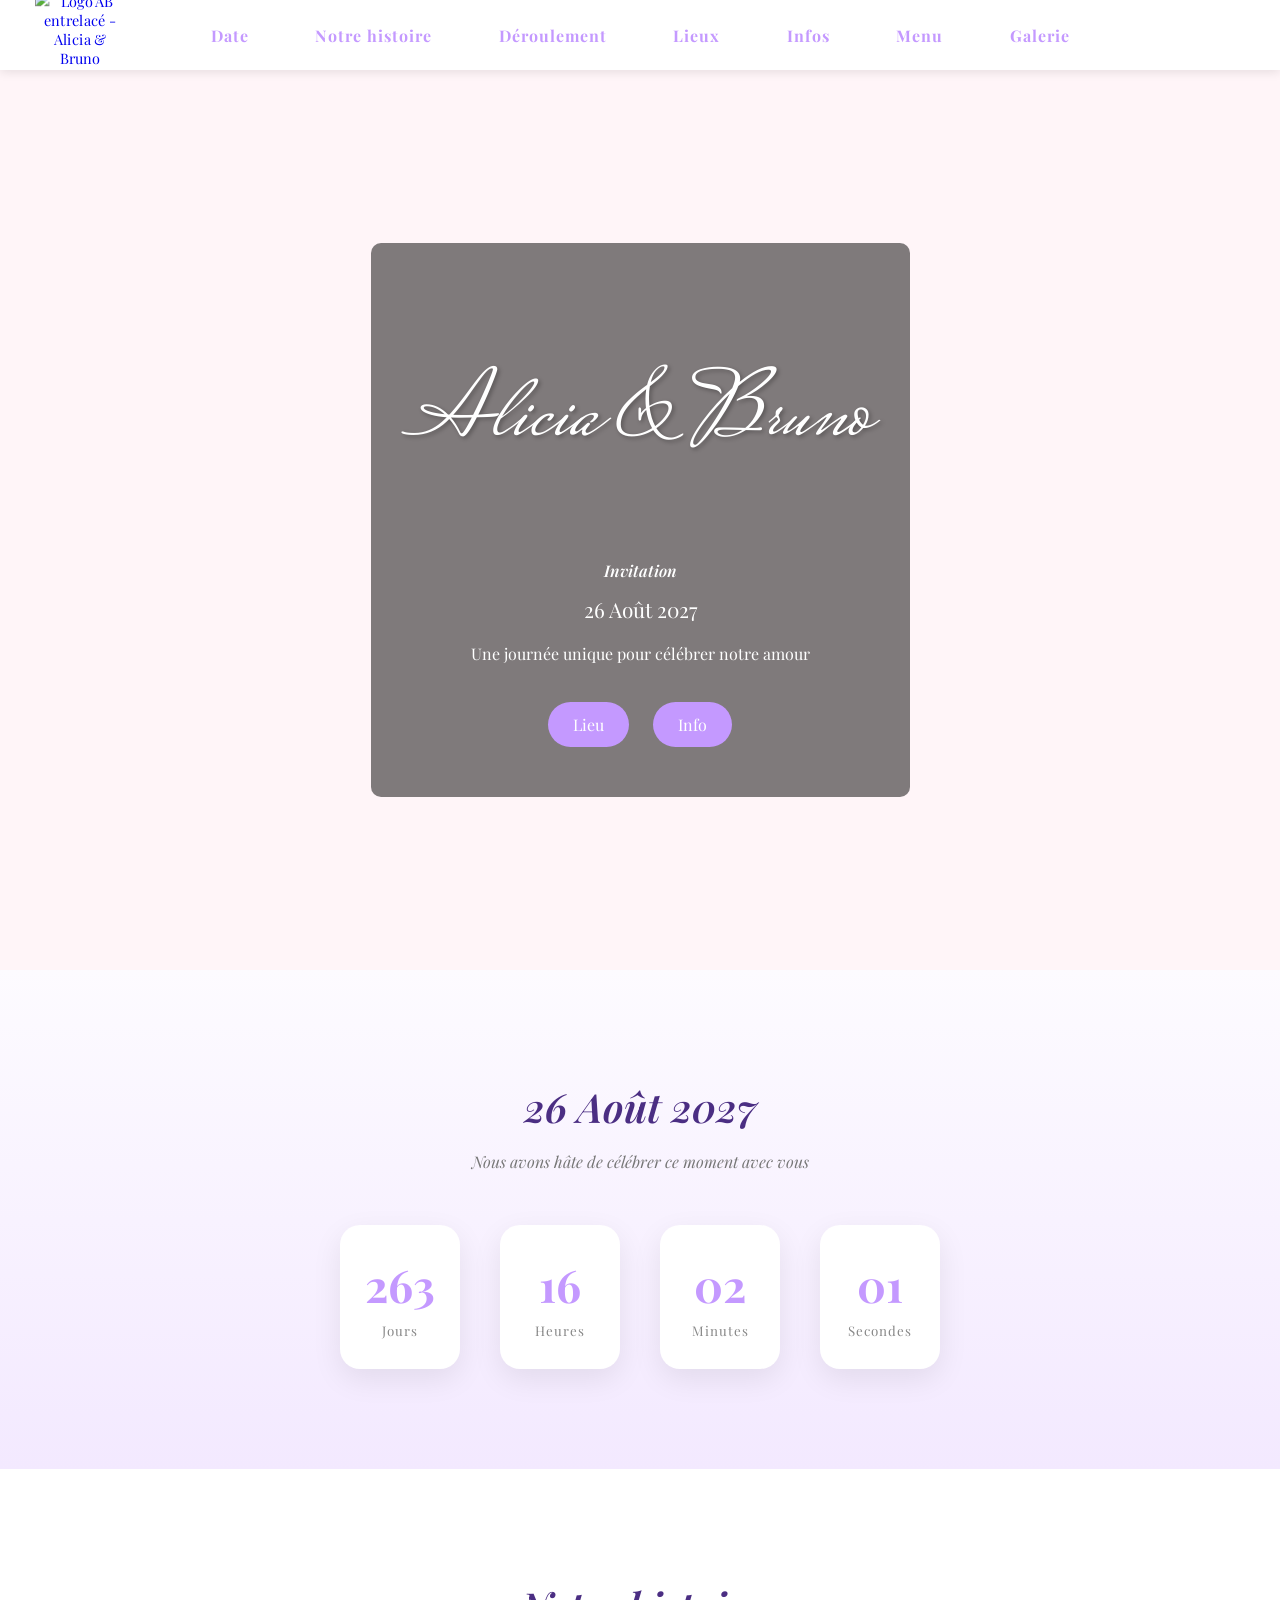
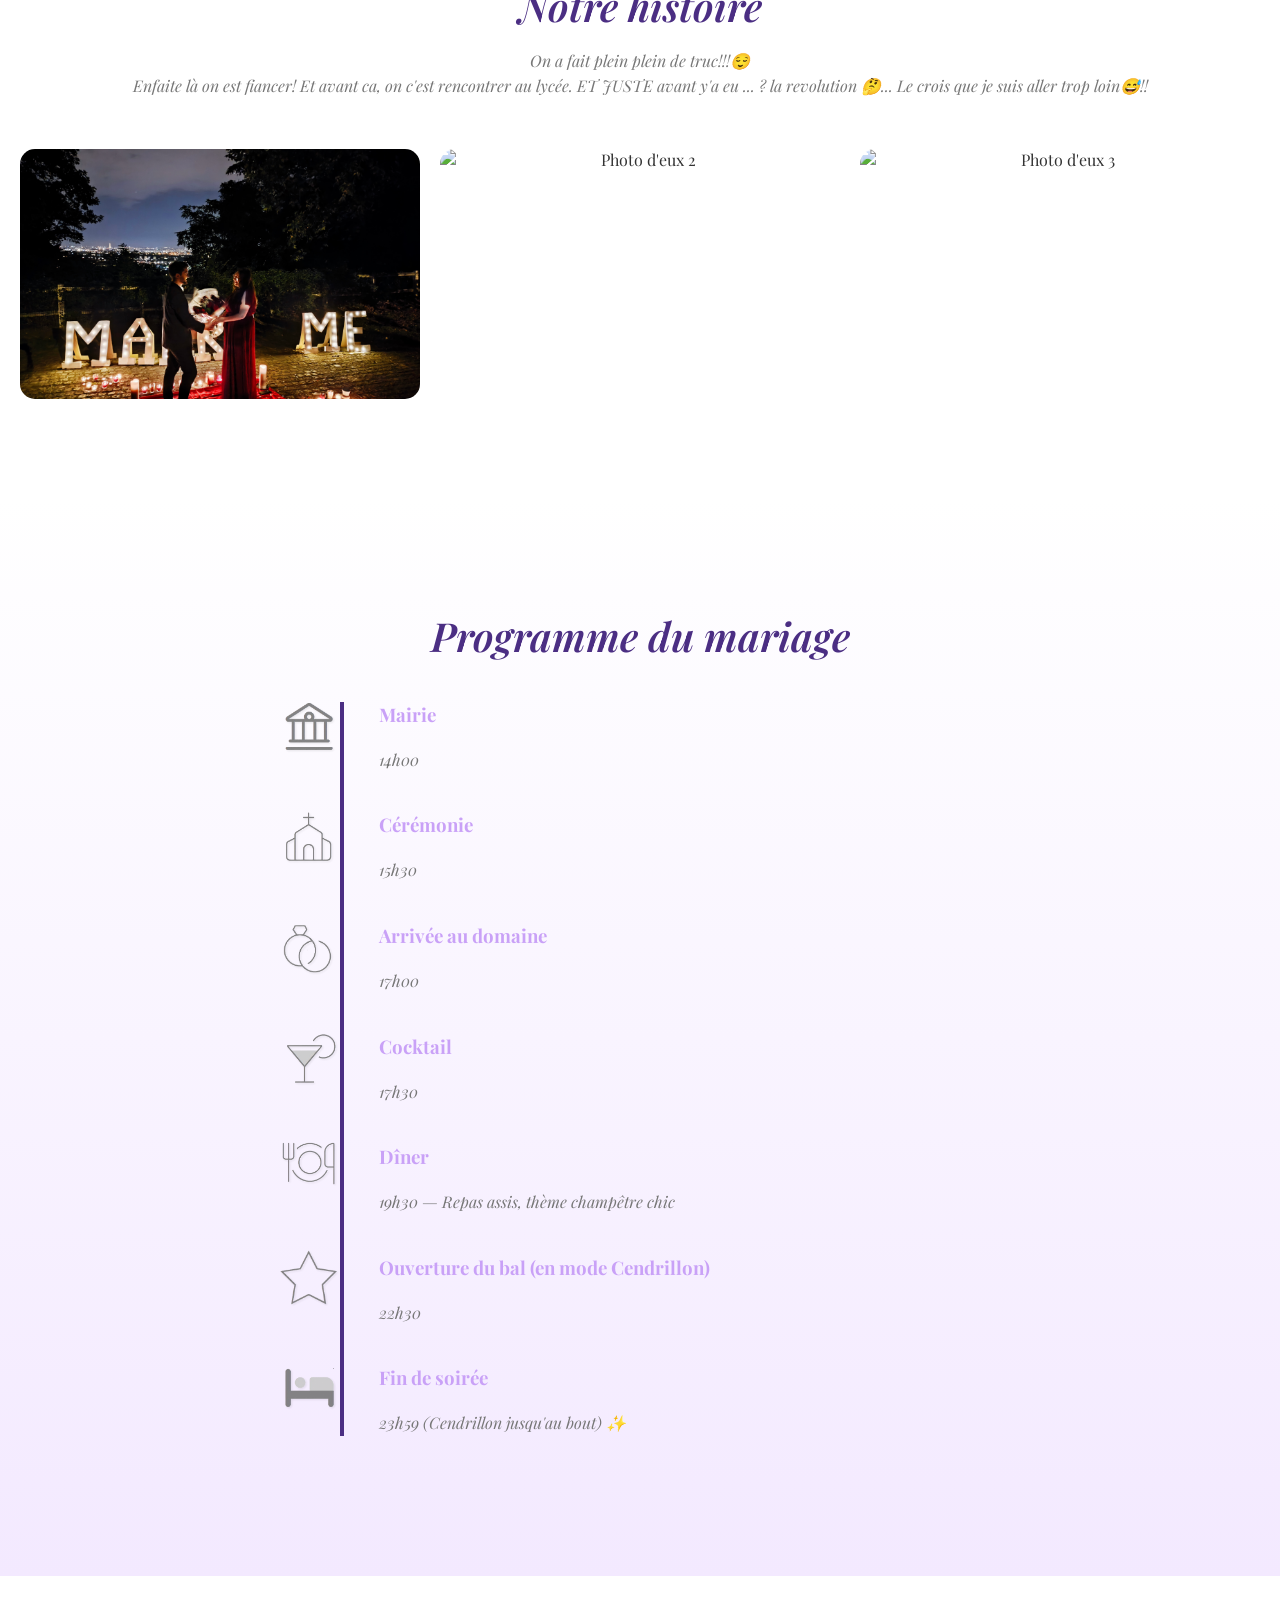
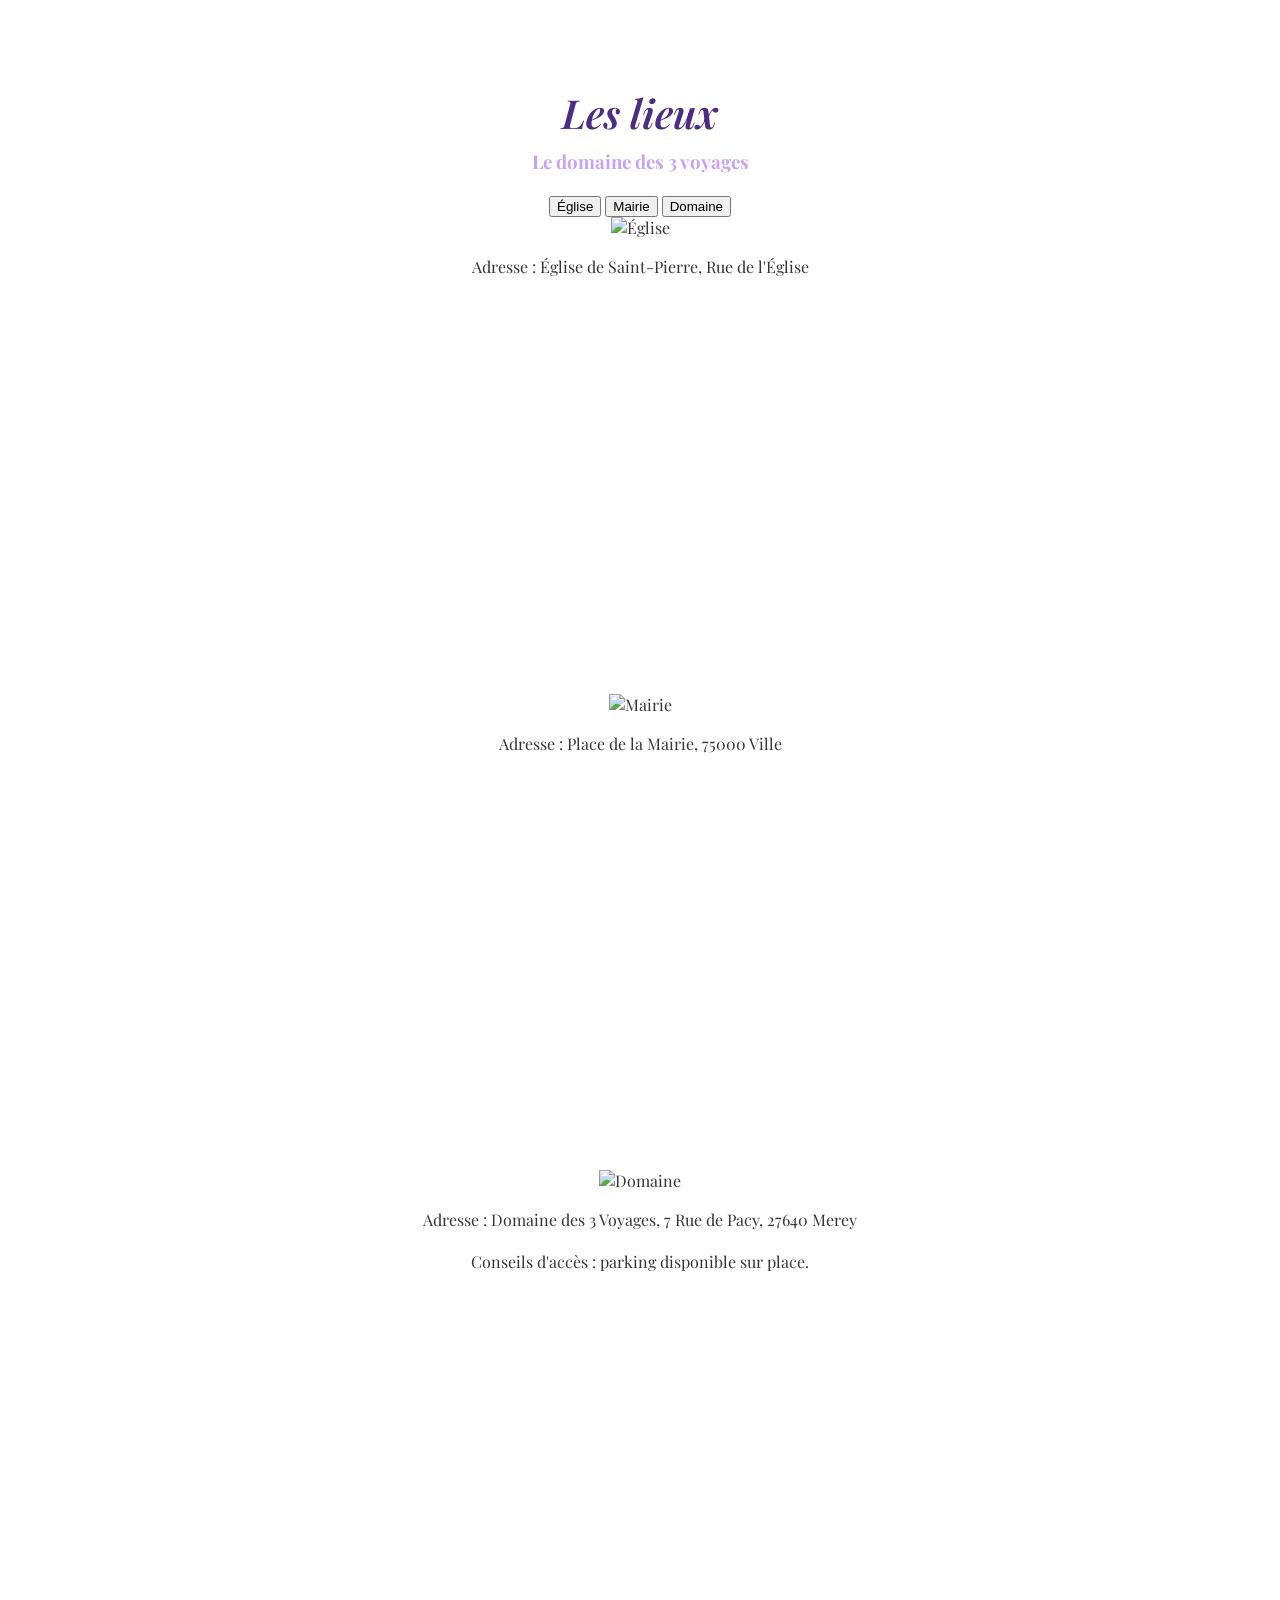
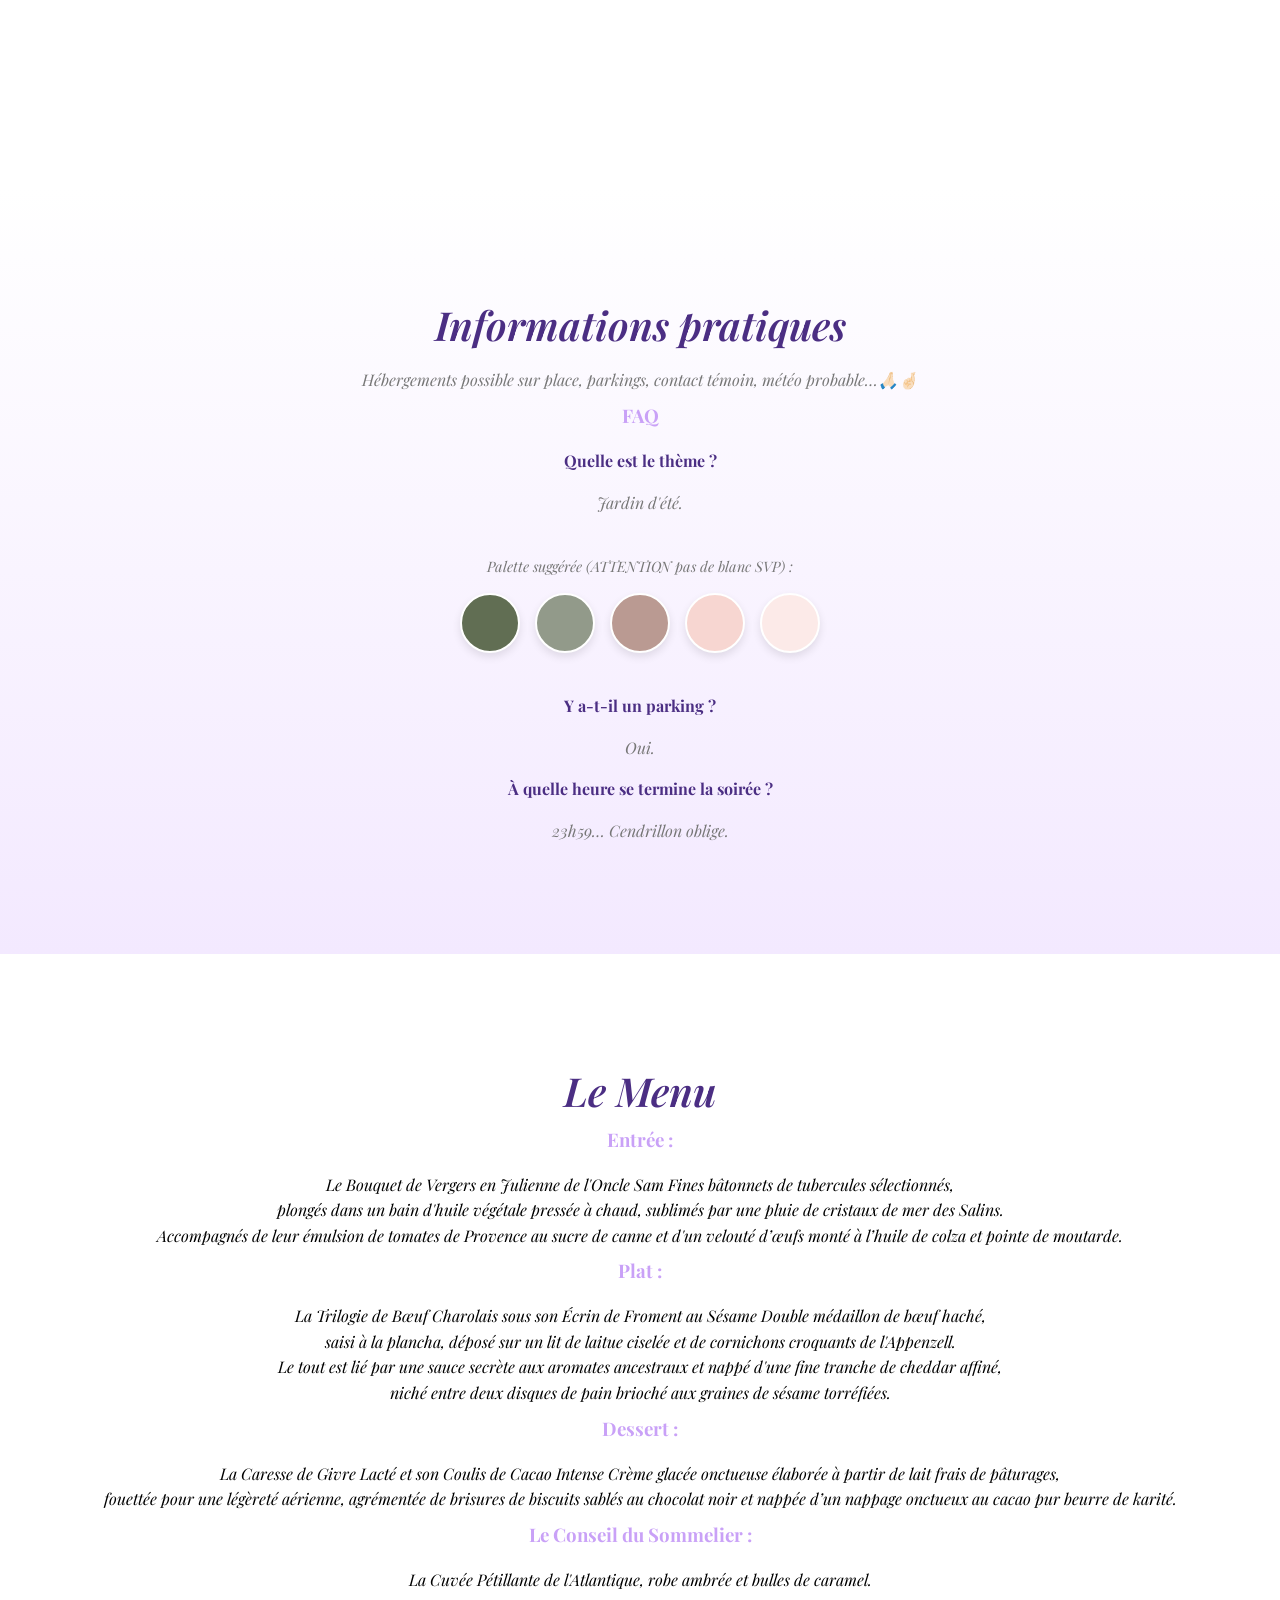
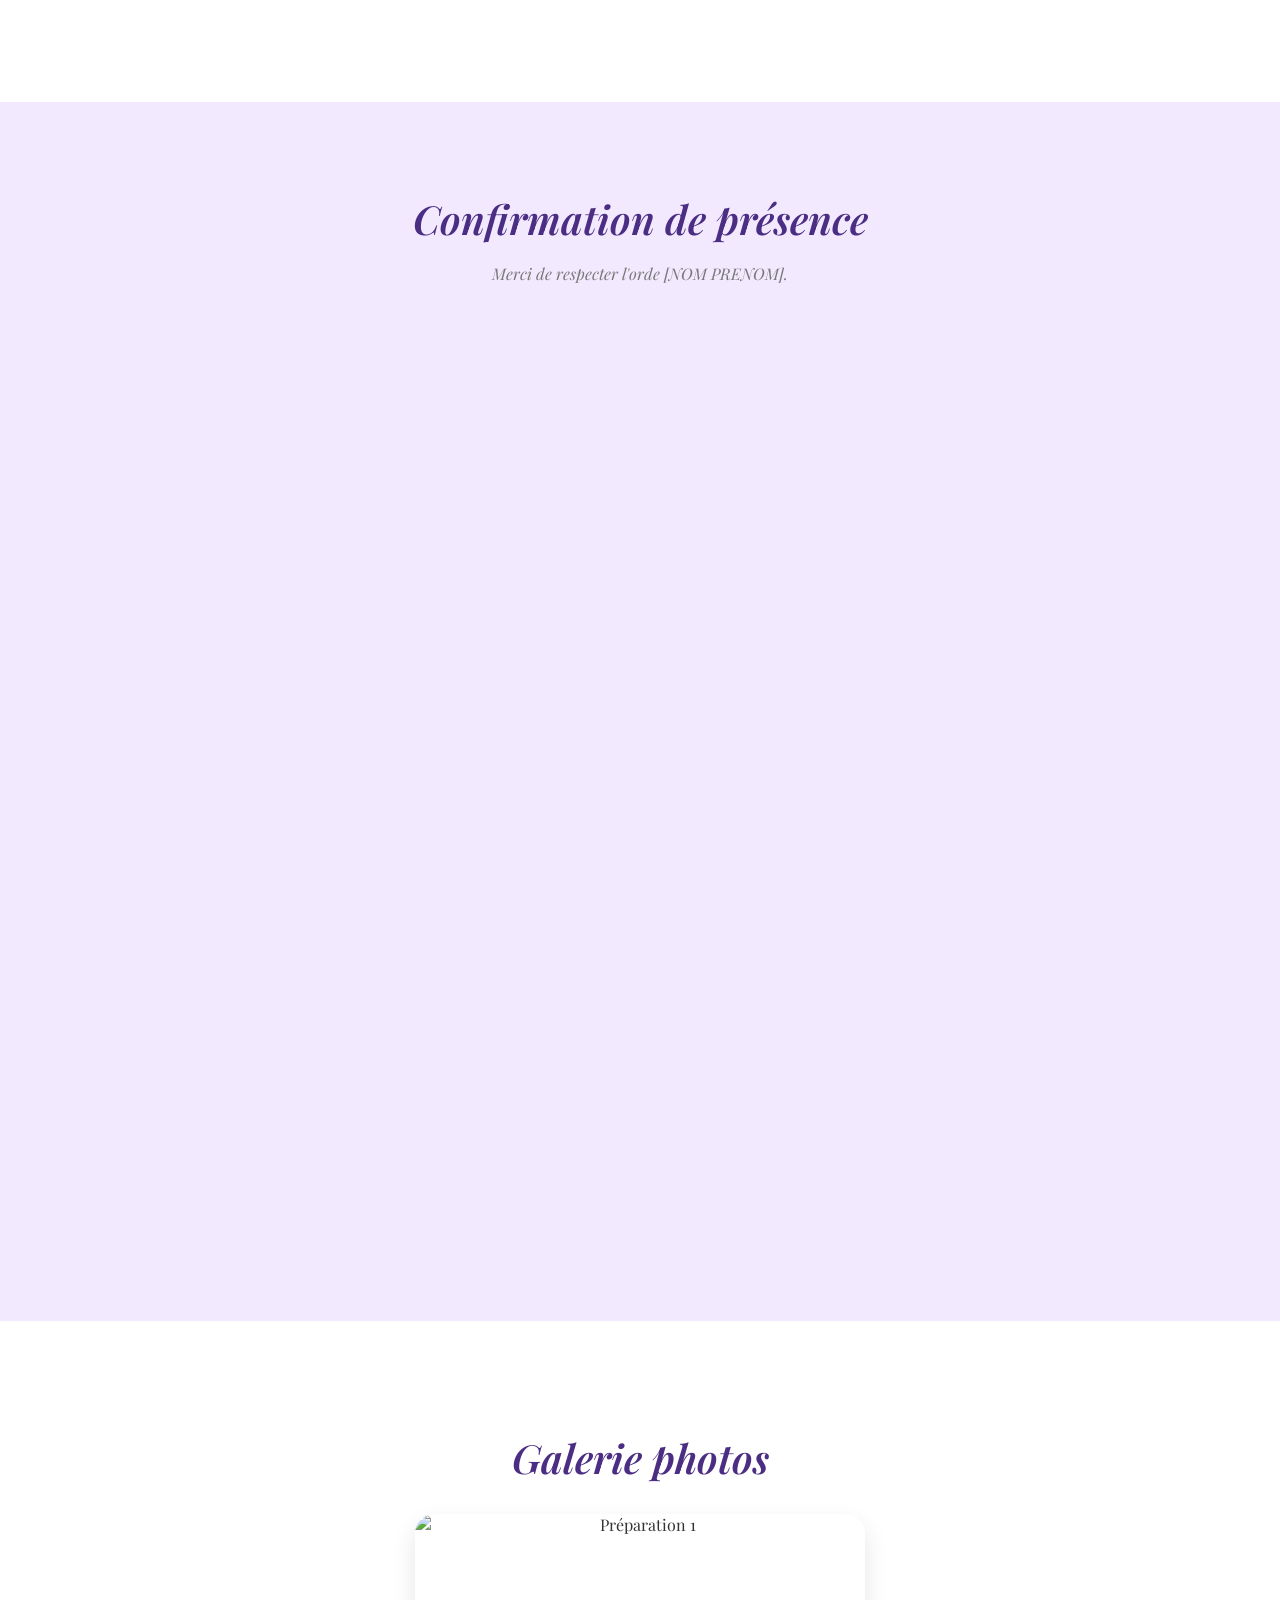
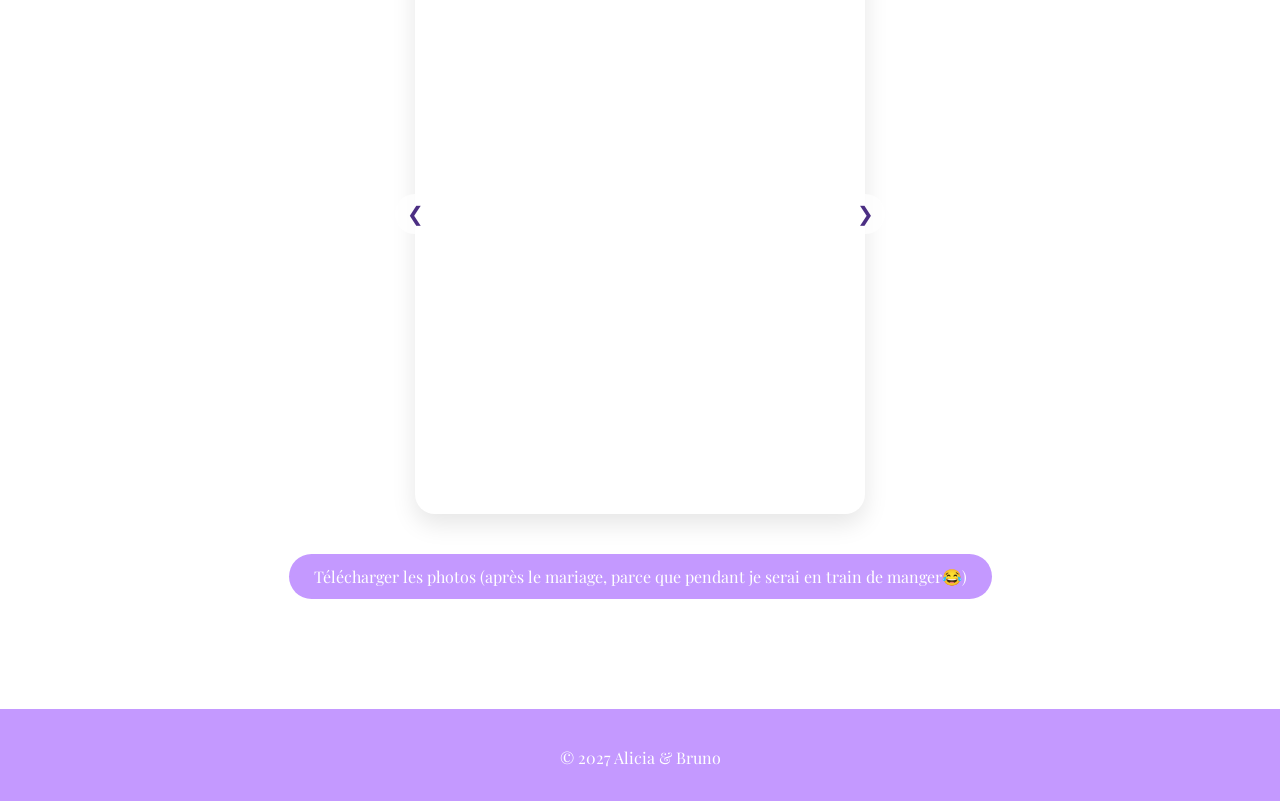
==== index.html @ ada7039b "Update index.html" ====
<!DOCTYPE html>
<html lang="fr">
<head>
    <meta charset="UTF-8">
    <meta name="viewport" content="width=device-width, initial-scale=1.0">
    <title>Mariage - Alicia & Bruno</title>
    <link href="https://fonts.googleapis.com/css2?family=Great+Vibes&family=Playfair+Display:ital,wght@0,400..900;1,400..900&display=swap" rel="stylesheet">
    <link rel="stylesheet" href="style.css">
    <link rel="preconnect" href="https://fonts.googleapis.com">
    <link rel="preconnect" href="https://fonts.gstatic.com" crossorigin>
    <link href="https://fonts.googleapis.com/css2?family=Mrs+Saint+Delafield&display=swap" rel="stylesheet">
    <link rel="stylesheet" href="https://cdnjs.cloudflare.com/ajax/libs/font-awesome/6.5.1/css/all.min.css">
</head>
<body>
<!-- ===== BANDEAU NAVIGATION ===== --> 
<nav class="navbar">
    <a href="#accueil" class="navbar-logo">
        <img src="image/logo.png" alt="Logo AB entrelacé - Alicia & Bruno">
    </a>
    <div class="hamburger" id="hamburger">
        ☰
    </div>

    <ul class="nav-links" id="nav-links">
        <li><a href="#Date">Date</a></li>
        <li><a href="#histoire">Notre histoire</a></li>
        <li><a href="#programme">Déroulement</a></li>
        <li><a href="#lieux">Lieux</a></li>
        <li><a href="#infos">Infos</a></li>
        <li><a href="#menu">Menu</a></li>
        <li><a href="#galerie">Galerie</a></li>
    </ul>
</nav>


<!-- ===== 1. PAGE D’ACCUEIL ===== -->
<header id="accueil" class="hero">
    <div class="overlay">
        <h1>Alicia & Bruno</h1>
        <p class="subtitle">Invitation</p>
        <p class="date">26 Août 2027</p>
        <p class="tagline">Une journée unique pour célébrer notre amour</p>

        <!-- Boutons navigation interne -->
        <div class="hero-buttons">
            <a href="#lieux" class="btn">Lieu</a>
            <a href="#infos" class="btn">Info</a>
        </div>
    </div>
</header>

<!-- ===== COMPTE À REBOURS LUXE ===== -->
<section id="Date" class="countdown-luxe">
    <h2 class="countdown-title">26 Août 2027</h2>
    <p class="countdown-subtitle">Nous avons hâte de célébrer ce moment avec vous</p>

    <div id="countdown" class="countdown-container">
        <div class="time-box">
            <span id="days">00</span>
            <small>Jours</small>
        </div>
        <div class="time-box">
            <span id="hours">00</span>
            <small>Heures</small>
        </div>
        <div class="time-box">
            <span id="minutes">00</span>
            <small>Minutes</small>
        </div>
        <div class="time-box">
            <span id="seconds">00</span>
            <small>Secondes</small>
        </div>
    </div>
</section>
    
<!-- ===== 2. NOTRE HISTOIRE ===== -->
<section id="histoire" class="section-white">
    <h2 class="countdown-title">Notre histoire</h2>
    <p class="countdown-subtitle">On a fait plein plein de truc!!!😌<br> Enfaite là on est fiancer! Et avant ca, on c'est rencontrer au lycée. ET JUSTE avant y'a eu ... ? la revolution 🤔... Le crois que je suis aller trop loin😅!!</p>
    <div class="gallery">
        <img src="image/eux1.jpg" alt="Photo d'eux 1">
        <img src="https://www.ville-saintgratien.fr/medias/2021/04/lycee-monod-scaled.jpg" alt="Photo d'eux 2">
        <img src="https://www.civitatis.com/f/francia/paris/guia/historia.jpg" alt="Photo d'eux 3">
    </div>
</section>

<!-- ===== 3. PROGRAMME (TIMELINE VERTICALE) ===== -->
<section id="programme" class="section-purple">
    <h2 class="countdown-title">Programme du mariage</h2>
    
    <div class="timeline">
        <div class="timeline-item">
            <img src="image/Mairie.png" class="photo-etape" alt="Mairie">
            <h3>Mairie</h3>
            <p class="subtitles">14h00</p>
        </div>

        <div class="timeline-item">
            <img src="image/eglise.png" class="photo-etape" alt="Cérémonie">
            <h3>Cérémonie</h3>
            <p class="subtitles">15h30</p>
        </div>
        
        <div class="timeline-item">
            <img src="image/domaine.png" class="photo-etape" alt="Arrivée au domaine">
            <h3>Arrivée au domaine</h3>
            <p class="subtitles">17h00</p>
        </div>
        
        <div class="timeline-item">
            <img src="image/cocktail.png" class="photo-etape" alt="Cocktail">
            <h3>Cocktail</h3>
            <p class="subtitles">17h30</p>
        </div>
        
        <div class="timeline-item">
            <img src="image/diner.png" class="photo-etape" alt="Dîner">
            <h3>Dîner</h3>
            <p class="subtitles">19h30 — Repas assis, thème champêtre chic</p>
        </div>
        
        <div class="timeline-item">
            <img src="image/bal.png" class="photo-etape" alt="Bal">
            <h3>Ouverture du bal (en mode Cendrillon)</h3>
            <p class="subtitles">22h30</p>
        </div>
        
        <div class="timeline-item">
            <img src="image/bed.png" class="photo-etape" alt="Fin de soirée">
            <h3>Fin de soirée</h3>
            <p class="subtitles">23h59 (Cendrillon jusqu'au bout) ✨</p>
        </div>
    </div> 
</section>

<!-- ===== 4. LES LIEUX ===== -->
<section id="lieux" class="section-white">
    <h2 class="countdown-title">Les lieux</h2>
    <h3>Le domaine des 3 voyages</h3>

    <!-- bouton des lieux -->
    <div class="lieu-selector">
    <button class="tab-btn active" onclick="showLieu('eglise')">Église</button>
    <button class="tab-btn" onclick="showLieu('mairie')">Mairie</button>
    <button class="tab-btn" onclick="showLieu('domaine')">Domaine</button>
</div>

<div id="eglise" class="lieu-content active">
    <img src="image/eglise_photo.jpg" alt="Église" class="img-lieu">
    <p class="adresse">Adresse : Église de Saint-Pierre, Rue de l'Église</p>
    <div class="map-container">
        <!-- Google Maps intégré (remplacer l’adresse) -->
         <iframe 
            src="https://www.google.com/maps/embed?pb=!1m18!1m12!1m3!1d335288.24231016746!2d0.7979679107665939!3d48.96415967667269!2m3!1f0!2f0!3f0!3m2!1i1024!2i768!4f13.1!3m3!1m2!1s0x47e6b4bb0d9fd9bd%3A0xb11c1e3f29302a31!2sdomaine%20des%203%20voyages!5e0!3m2!1sfr!2sfr!4v1772550130853!5m2!1sfr!2sfr"
            width="100%" 
            height="400" 
            style="border:0;"
            loading="lazy">
        </iframe>
    </div>
</div>

<div id="mairie" class="lieu-content">
    <img src="image/mairie_photo.jpg" alt="Mairie" class="img-lieu">
    <p class="adresse">Adresse : Place de la Mairie, 75000 Ville</p>
    <div class="map-container">
        <!-- Google Maps intégré (remplacer l’adresse) -->
         <iframe 
            src="https://www.google.com/maps/embed?pb=!1m18!1m12!1m3!1d335288.24231016746!2d0.7979679107665939!3d48.96415967667269!2m3!1f0!2f0!3f0!3m2!1i1024!2i768!4f13.1!3m3!1m2!1s0x47e6b4bb0d9fd9bd%3A0xb11c1e3f29302a31!2sdomaine%20des%203%20voyages!5e0!3m2!1sfr!2sfr!4v1772550130853!5m2!1sfr!2sfr"
            width="100%" 
            height="400" 
            style="border:0;"
            loading="lazy">
        </iframe>
    </div>
</div>

<div id="domaine" class="lieu-content">
    <img src="image/domaine_salle.jpg" alt="Domaine" class="img-lieu">
    <p class="adresse">Adresse : Domaine des 3 Voyages, 7 Rue de Pacy, 27640 Merey</p>
    <p class="conseil">Conseils d'accès : parking disponible sur place.</p>
    <div class="map-container">
        <!-- Google Maps intégré (remplacer l’adresse) -->
         <iframe 
            src="https://www.google.com/maps/embed?pb=!1m18!1m12!1m3!1d335288.24231016746!2d0.7979679107665939!3d48.96415967667269!2m3!1f0!2f0!3f0!3m2!1i1024!2i768!4f13.1!3m3!1m2!1s0x47e6b4bb0d9fd9bd%3A0xb11c1e3f29302a31!2sdomaine%20des%203%20voyages!5e0!3m2!1sfr!2sfr!4v1772550130853!5m2!1sfr!2sfr"
            width="100%" 
            height="400" 
            style="border:0;"
            loading="lazy">
        </iframe>
    </div>
</div>

</section>

<!-- ===== 5. INFORMATIONS PRATIQUES ===== -->
<section id="infos" class="section-purple">
    <h2 class="countdown-title"> Informations pratiques</h2>
    <p class="subtitles">Hébergements possible sur place, parkings, contact témoin, météo probable…🙏🏻🤞🏻</p>

    <h3>FAQ</h3>

    <p><strong>Quelle est le thème ?</strong></p>
    <p class="countdown-subtitle">Jardin d'été.</p>
        <div class="color-palette">
            <p>Palette suggérée (ATTENTION pas de blanc SVP) :</p>
            <div class="swatches">
                <div class="swatch color-1"></div>
                <div class="swatch color-2"></div>
                <div class="swatch color-3"></div>
                <div class="swatch color-4"></div>
                <div class="swatch color-5"></div>
            </div>
        </div>

    <p><strong>Y a-t-il un parking ?</strong></p>
    <p class="subtitles">Oui.</p>

    <p><strong>À quelle heure se termine la soirée ?</strong></p>
    <p class="subtitles">23h59… Cendrillon oblige.</p>
</section>

<!-- ===== 6. MENU ===== -->
<section id="menu" class="section-white">
    <h2 class="countdown-title">Le Menu</h2>

    <div class="menu-details">
        <h3>Entrée :</h3>
        <p class="texte">Le Bouquet de Vergers en Julienne de l'Oncle Sam Fines bâtonnets de tubercules sélectionnés,<br> 
            plongés dans un bain d'huile végétale pressée à chaud, sublimés par une pluie de cristaux de mer des Salins.<br> 
            Accompagnés de leur émulsion de tomates de Provence au sucre de canne et d'un velouté d’œufs monté à l’huile de colza et pointe de moutarde.<br>
            </p>
        <h3>Plat :</h3>
        <p class="texte">La Trilogie de Bœuf Charolais sous son Écrin de Froment au Sésame Double médaillon de bœuf haché,<br> 
            saisi à la plancha, déposé sur un lit de laitue ciselée et de cornichons croquants de l'Appenzell.<br> 
            Le tout est lié par une sauce secrète aux aromates ancestraux et nappé d'une fine tranche de cheddar affiné,<br> 
            niché entre deux disques de pain brioché aux graines de sésame torréfiées.<br></p>
            
        <h3>Dessert :</h3>
        <p class="texte">La Caresse de Givre Lacté et son Coulis de Cacao Intense Crème glacée onctueuse élaborée à partir de lait frais de pâturages,<br> 
            fouettée pour une légèreté aérienne, agrémentée de brisures de biscuits sablés au chocolat noir et nappée d’un nappage onctueux au cacao pur beurre de karité.<br></p>
            
         <h3>Le Conseil du Sommelier :</h3>
         <p class="texte">La Cuvée Pétillante de l'Atlantique, robe ambrée et bulles de caramel.<br></p>
        
    </div>
</section>
    
<!-- ===== 7. CONFIRMATION DE PRÉSENCE (GOOGLE FORM) ===== -->
<section class="rsvp">
    <h2 class="countdown-title">Confirmation de présence</h2>
    <p class="countdown-subtitle">Merci de respecter l'orde [NOM PRENOM].</p>

    <!-- Google Form intégré -->
    <iframe 
        src="https://forms.gle/u1KdwEesiRUDNqQv5"
        width="100%" 
        height="900"
        frameborder="0">
    </iframe>
</section>

<!-- ===== 8. GALERIE PHOTOS ===== -->
<section id="galerie" class="section-white">
    <h2 class="countdown-title">Galerie photos</h2>
        <div class="carousel-wrapper">
        <button class="carousel-btn prev" onclick="moveSlide(-1)">&#10094;</button>
        
        <div class="carousel-container" id="carousel">
            <div class="carousel-slide">
                <img src="images/photo1.jpg" alt="Préparation 1">
                <img src="images/photo2.jpg" alt="Préparation 2">
                <img src="images/photo3.jpg" alt="Préparation 3">
            </div>
        </div>

        <button class="carousel-btn next" onclick="moveSlide(1)">&#10095;</button>
    </div>

    <!-- Bouton futur téléchargement -->
    <!--ou alors au lieu d'un zip je fait un GG drive-->
    <a href="photos-mariage.zip" class="btn">Télécharger les photos (après le mariage, parce que pendant je serai en train de manger😂)</a>
</section>
<footer>
    <p>© 2027 Alicia & Bruno</p>
</footer>

<script src="script.js"></script>
</body>
</html>
---- style.css ----
/* ==========================================================
   1. BASES & TYPOGRAPHIE (Original conservé)
   ========================================================== */
body {
    margin: 0;
    padding-top: 70px;
    font-family: 'Playfair Display', serif; /* Police chic par défaut */
    background-color: #fff5f8;
    color: #333;
    text-align: center;
    scroll-behavior: smooth;
    overflow-x: hidden; /* CORRECTIF : Empêche le scroll horizontal */

}


/* CORRECTIF : Empêche les paddings de faire gonfler les boîtes */
* {
    box-sizing: border-box;
}

/* Espacement automatique pour tous les titres (Original conservé) */
h2 {
    margin-bottom: 20px;
    margin-top: 10px;
    font-family: 'Playfair Display', serif; /* Police classe pour TOUS les titres */
    color: #4b2e83; /* Violet foncé pour le contraste */
}

h3 {
    margin-bottom: 20px;
    margin-top: 10px;
    font-family: 'Playfair Display', serif; /* Police classe pour TOUS les titres */
    color: #c9a1f7; /* Violet claire pour le contraste */
}

/* texte caligraphier en noir*/
.texte {
    color: #000;
    margin-bottom: 10px;
    font-style: italic;
}
/* texte caligraphier en gris*/
.subtitles {
    color: #777;
    margin-bottom: 10px;
    font-style: italic;
}

p {
    margin-bottom: 10px;
    line-height: 1.6;
}

/* Cas particulier pour le Menu (ton image) */
#menu p {
    font-weight: normal;
    margin: 10px 0;
}

/* ==========================================================
   2. LA NAVIGATION (Rétablie comme avant)
   ========================================================== */
.navbar {
    position: fixed;
    top: 0; left: 0; width: 100%;
    height: 70px;
    background: white;
    display: flex;
    align-items: center;
    justify-content: center;
    box-shadow: 0 2px 10px rgba(0,0,0,0.1);
    z-index: 1000;
    padding: 0 20px;
}

.navbar-logo {
    position: absolute;
    left: 30px; /* On l'écarte un peu plus du bord gauche pour respirer */
    top: 0;
    height: 70px;
    width: 100px; /* On limite la largeur pour ne pas gêner les liens */
    display: flex;
    align-items: center;
    justify-content: center; /* Centre le logo dans son propre cadre */
    overflow: hidden; 
    text-decoration: none;
}

.navbar-logo img {
    height: 100px; /* On réduit un tout petit peu la taille interne */
    width: auto;
    object-fit: contain;
    /* Le transform translate ajuste la position millimétrée (X, Y) */
    transform: scale(0.9) translateY(2px); 
    display: block;
}

.nav-links {
    display: flex;
    list-style: none;
    width: 80%; /* Un peu moins de 100% pour ne pas coller aux bords */
    justify-content: space-evenly; /* RÉPARTITION SUR LA LONGUEUR */
    margin: 0; padding: 0;
}

.nav-links a {
    text-decoration: none;
    color: #c499ff !important; /* Ton violet de base */
    font-weight: bold;
    font-size: 16px;
    letter-spacing: 1px;
    transition: color 0.3s ease;
}

.nav-links a:hover {
    color: #8a5fd3 !important; /* Violet plus foncé au survol */
}

/* LE HAMBURGER (Caché sur PC, comme avant) */
.hamburger {
    display: none; 
    font-size: 30px;
    cursor: pointer;
    color: #c499ff;
    position: absolute;
    right: 20px; /* À droite, comme avant */
    top: 50%;
    transform: translateY(-50%);
    z-index: 5001;
}

/* ==========================================================
   3. ADAPTATION MOBILE (Rétablie comme avant)
   ========================================================== */
@media (max-width: 900px) {
    .hamburger {
        display: block !important; /* Le burger apparaît sur tel */
    }

    .nav-links {
        display: none; /* Caché par défaut */
        flex-direction: column;
        position: fixed;
        top: 0; left: 0;
        width: 100%; height: 100vh;
        background-color: white; /* Fond blanc uni, comme avant */
        justify-content: center;
        align-items: center;
        gap: 20px;
        z-index: 5000;
    }

    .nav-links.open {
        display: flex !important;
    }

    .nav-links li {
        width: 100%;
        text-align: center;
    }

    /* Style des textes dans le menu mobile */
    .nav-links a {
        font-size: 22px !important; /* Plus grand pour cliquer facilement avec le doigt */
        color: #4b2e83 !important;   /* Violet plus foncé pour le contraste */
        text-transform: uppercase;
        letter-spacing: 2px;
        border-bottom: 1px solid #f3e9ff; /* Petite ligne fine entre chaque lien */
        padding-bottom: 5px;
        width: 80%; /* Pour que la bordure ne touche pas les bords */
        text-align: center;
    }

    /* CORRECTIF : Cache le logo "AB" quand le menu mobile est ouvert */
    .nav-links.open ~ .nav-logo-container {
        display: none;
    }
}

/* ==========================================================
   4. HERO & SECTIONS (Style original conservé)
   ========================================================== */
.hero {
    background: url('https://images.unsplash.com/photo-1522673607200-164d1b6ce486') center/cover no-repeat;
    height: 100vh;
    position: relative;
    color: white;
    display: flex;
    align-items: center;
    justify-content: center;
   
    /* L'EFFET MAGIQUE : Fixe l'image pendant le scroll */
    background-attachment: fixed; 
    
    /* Assure que la section suivante passe bien par-dessus */
    z-index: 1;
}

.overlay {
    background: rgba(0, 0, 0, 0.5);
    padding: 40px;
    border-radius: 10px;
}

/* Pour les grands titres romantiques (ex: Alicia & Bruno) */
.hero h1 {
   font-family: "Mrs Saint Delafield", cursive;
   font-weight: 400;
   font-style: normal;
   font-size: 6rem; /* On l'agrandit car les polices cursives paraissent plus petites */
   color: white;
   text-shadow: 2px 2px 4px rgba(0, 0, 0, 0.3); /* Un léger ombre pour la lisibilité */
}

/* Pour les sous-titres élégants */
.countdown-title, .subtitle {
    font-family: 'Playfair Display', serif;
    font-style: italic;
    font-weight: 600;
}

.date {
    font-size: 1.3rem;
    margin-top: 10px;
}

.tagline {
    margin-top: 15px;
}

.hero-buttons {
    margin-top: 25px;
}

/* ===== BOUTONS ===== */
.btn {
    display: inline-block;
    padding: 12px 25px;
    border-radius: 25px;
    background-color: #c499ff;
    color: white;
    text-decoration: none;
    margin: 10px;
    transition: 0.3s;
}

.btn:hover {
    background-color: #dcc5fc;
}

/* ===== SECTIONS ===== */
section {
    padding: 100px 20px;
}

.section-white {
    background: white;
}

.section-purple {
    background: linear-gradient(to bottom, #ffffff, #f3e9ff);
    color: #4b2e83;
}

/* ==========================================================
   5. TIMELINE, GALERIE & RSVP (Style original conservé)
   ========================================================== */
/* --- La Timeline --- */
.timeline {
    max-width: 600px;
    margin: 40px auto;
    border-left: 4px solid #4b2e83; 
    padding-left: 35px; /* Espace entre la barre et ton texte */
    position: relative;
    text-align: left;
}

.timeline-item {
    margin-bottom: 40px;
    position: relative;
}

/* --- Style de tes PHOTOS (à gauche de la barre) --- */
.photo-etape {
    position: absolute;
    
    /* Placement MAGIQUE : rapproché de la barre */
    left: -100px; /* Ajuste pour que l'image soit juste à gauche de la ligne */
    
    top: -5px;   /* Aligne la photo avec le haut du titre */
    width: 60px; /* ON AGRANDIT ICI (Taille précédente: ~45px) */
    height: auto;
    
    background: transparent !important; /* On garantit la transparence */
    border: none !important;
    display: block;
    
    /* Empêche les images Solid d'être trop lourdes visuellement */
    opacity: 0.9; 
    filter: drop-shadow(1px 1px 1px rgba(0,0,0,0.1));
}
/* --- Ajustement Mobile (pour ne pas que les images sortent de l'écran) --- */
@media (max-width: 768px) {
    .timeline {
        /* On garde une marge importante à gauche pour laisser de la place aux icônes */
        margin-left: 80px; 
        margin-right: 15px;
        padding-left: 20px; /* On réduit un peu l'espace texte/barre sur mobile */
    }
    
    .photo-etape {
        /* On augmente le décalage négatif : 
           Puisque l'icône fait 50px, -60px la place à 10px de la barre */
        left: -75px; 
        width: 45px; /* Légèrement réduit (de 50 à 45) pour plus de confort visuel */
        top: 0;
    }

    .timeline-item h3 {
        font-size: 1.15rem; /* On réduit un peu le titre pour mobile */
    }
}

.timeline-item .subtitles {
    margin-top: 3px;
    color: #777;
    font-size: 1rem;
}




/* ===== GALERIE ===== */
.gallery {
    display: grid;
    grid-template-columns: repeat(auto-fit, minmax(250px, 1fr));
    gap: 20px;
    margin-top: 30px;
}

.gallery img {
    width: 100%;
    height: 250px;
    object-fit: cover;
    border-radius: 15px;
}




/* ===== RSVP ===== */

.rsvp {
    background-color: #f3e9ff; /* Un violet très pâle et élégant */
    color: #4b2e83; /* On met le texte en violet foncé pour qu'il soit bien lisible */
    padding: 80px 20px;
}

/* Si tu as un titre à l'intérieur de cette section */
.rsvp h2 {
    color: #4b2e83; /* Pour que le titre "Confirmation de présence" ressorte bien */
}

/* ===== FOOTER ===== */
footer {
    padding: 20px;
    background: #c499ff;
    color: white;
}

/* ==========================================================
   6. COMPTE À REBOURS LUXE (Style original conservé)
   ========================================================== */
.countdown-luxe {
    background: linear-gradient(to bottom, #fdfbff, #f3e9ff);
    padding: 100px 20px;
    text-align: center;
}
/* titre caligraphier en violet foncé*/
.countdown-title {
    font-size: 2.5rem;
    font-family: 'Playfair Display', serif;
    margin-bottom: 10px;
    color: #4b2e83;
}
/* texte caligraphier en gris*/
.countdown-subtitle {
    color: #777;
    margin-bottom: 50px;
    font-style: italic;
}

.countdown-container {
    display: flex;
    justify-content: center;
    gap: 40px;
    flex-wrap: wrap;
}

.time-box {
    background: white;
    padding: 30px 25px;
    border-radius: 20px;
    min-width: 120px;
    box-shadow: 0 10px 30px rgba(0,0,0,0.08);
    position: relative;
    overflow: hidden;
}

.time-box span {
    font-size: 2.8rem;
    font-weight: bold;
    color: #c499ff;
    display: inline-block;
    transition: transform 0.4s ease, opacity 0.4s ease;
}

.time-box small {
    display: block;
    margin-top: 8px;
    color: #888;
    letter-spacing: 1px;
}

/* Animation douce (Style original conservé) */
.flip {
    transform: translateY(-10px);
    opacity: 0.5;
}

/* ==========================================================
   7. CARROUSEL & ADAPTATIONS HERO (Style original conservé)
   ========================================================== */
.carousel-wrapper {
    position: relative;
    width: 90%; /* S'adapte sur mobile */
    max-width: 450px; /* Largeur max portrait */
    margin: 30px auto;
}

.carousel-container {
    width: 100%;
    overflow: hidden; /* Cache la barre de défilement */
    border-radius: 20px;
    box-shadow: 0 10px 25px rgba(0,0,0,0.1);
}

.carousel-slide {
    display: flex;
    transition: transform 0.5s ease-in-out;
}

.carousel-slide img {
    width: 100%;
    flex-shrink: 0;
    height: 600px; /* Hauteur plus grande pour le vertical */
    object-fit: cover; /* Remplit sans déformer */
}

/* Flèches */
.carousel-btn {
    position: absolute;
    top: 50%;
    transform: translateY(-50%);
    background: rgba(255, 255, 255, 0.8);
    border: none;
    width: 40px;
    height: 40px;
    border-radius: 50%;
    cursor: pointer;
    font-size: 20px;
    z-index: 10;
    transition: 0.3s;
    display: flex;
    align-items: center;
    justify-content: center;
    color: #4b2e83;
}

.carousel-btn:hover { background: white; }
.prev { left: -20px; }
.next { right: -20px; }

/* ==========================================================
   Palette de couleurs Jardin d'été
   ========================================================== */
.color-palette {
    margin-top: -10px;
    margin-bottom: 40px;  /* On crée un bel espace avant la question suivante */
    text-align: center;
}

.color-palette p {
    margin-top: 0; /* Supprime l'espace entre le titre et cette phrase */
    font-style: italic;
    font-size: 0.9rem;
    color: #777;
    margin-bottom: 15px; /* Espace maîtrisé avant les pastilles */
}

.swatches {
    display: flex;
    justify-content: center;
    gap: 15px; /* Espace entre les pastilles */
}

.swatch {
    width: 60px;
    height: 60px;
    border-radius: 50%; /* Rend la pastille ronde */
    box-shadow: 0 4px 8px rgba(0,0,0,0.1); /* Petit relief classe */
    border: 2px solid white; /* Contour blanc pour détacher du fond */
}

/* Les 4 couleurs extraites de ton image */
.color-1 { background-color: #616e53; } /* Vert Mousse Profond (Le plus haut) */
.color-2 { background-color: #929a8a; } /* Vert Sauge Pâle */
.color-3 { background-color: #ba9a92; } /* Rose Poudré (Nude) */
.color-4 { background-color: #f7d6d1; } /* Rose Pâle Romantique (Le plus bas) */
.color-5 { background-color: #fceae8; } /* Le rose le plus clair, comme ton fond */

/* Correction Adaptabilité Mobile Globale (Style original conservé) */
@media (max-width: 768px) {
     CORRECTIF : Réduit le titre Alicia & Bruno pour qu'il tienne sur tel */
    .hero h1 {
        font-size: 3.5rem !important; 
    }

    .carousel-slide img {
        height: 450px; /* Un peu plus petit sur petit écran */
    }
    .prev { left: 5px; }
    .next { right: 5px; }
}
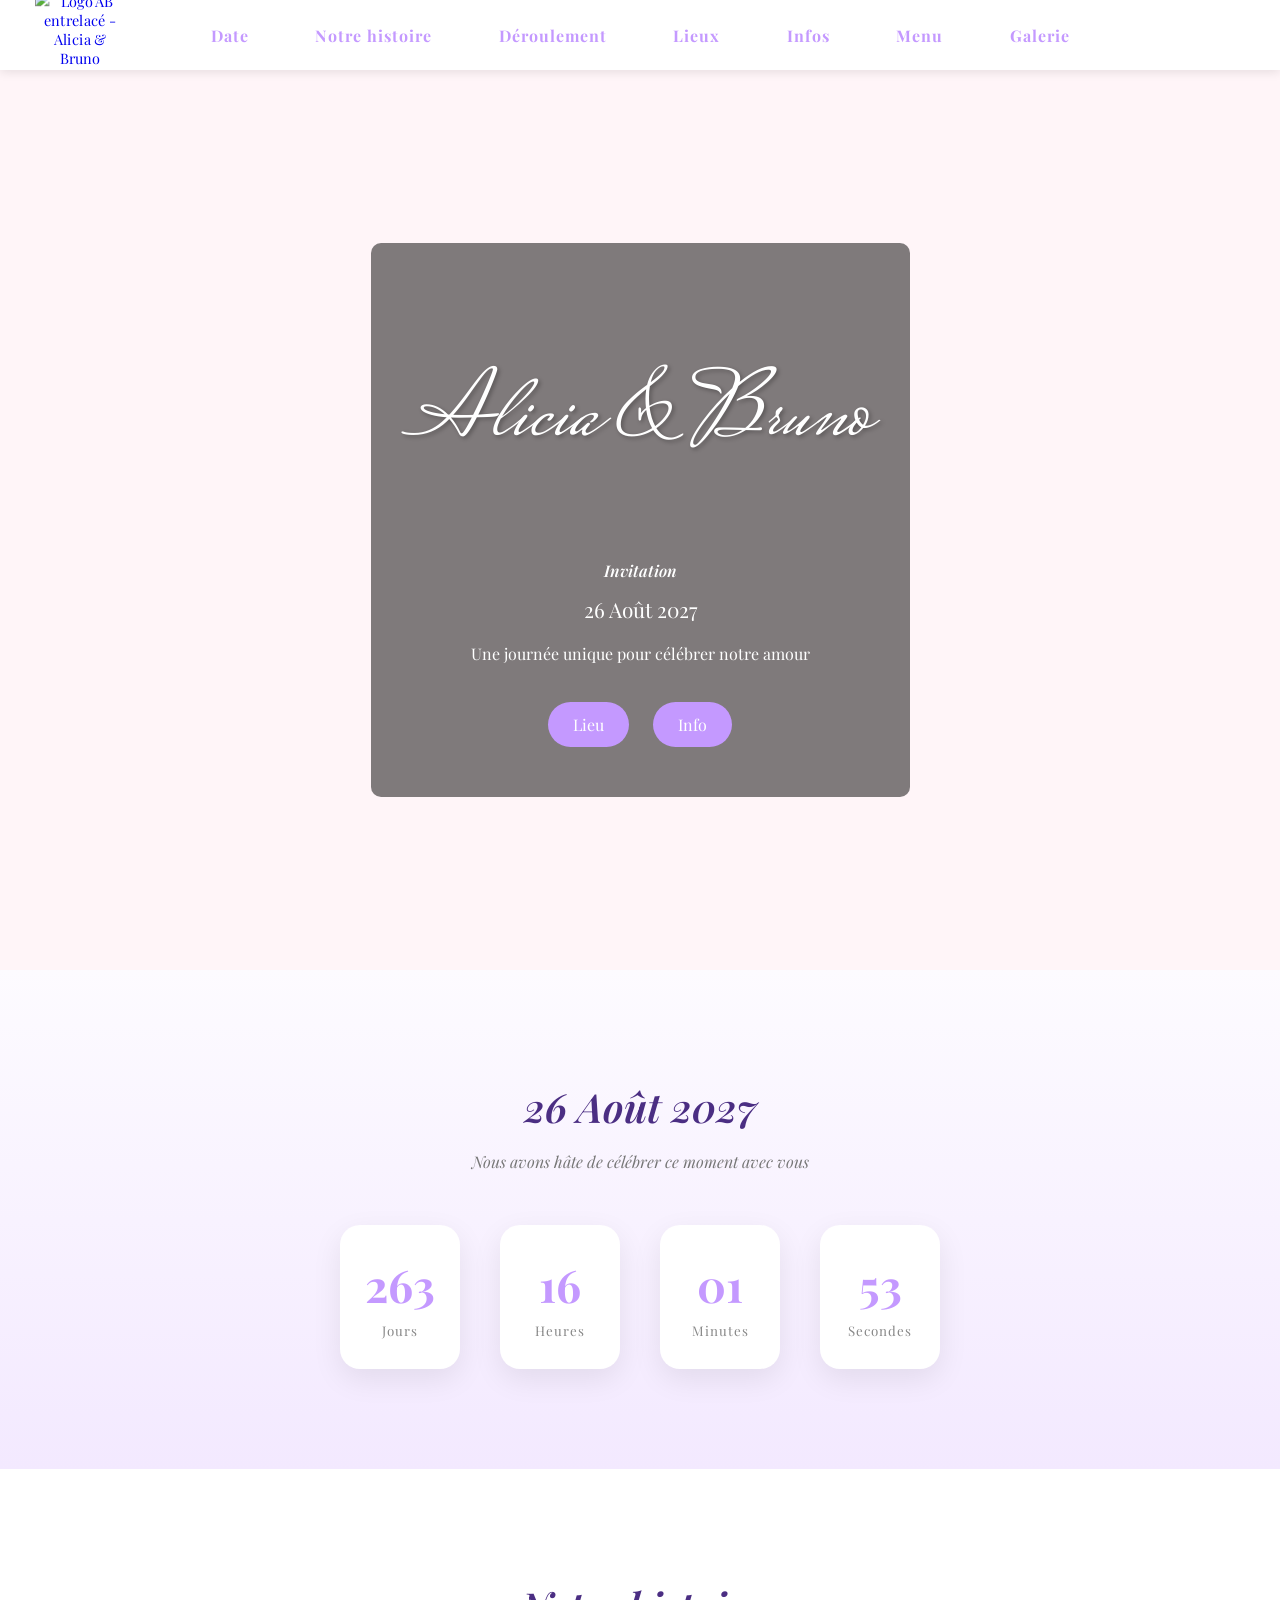
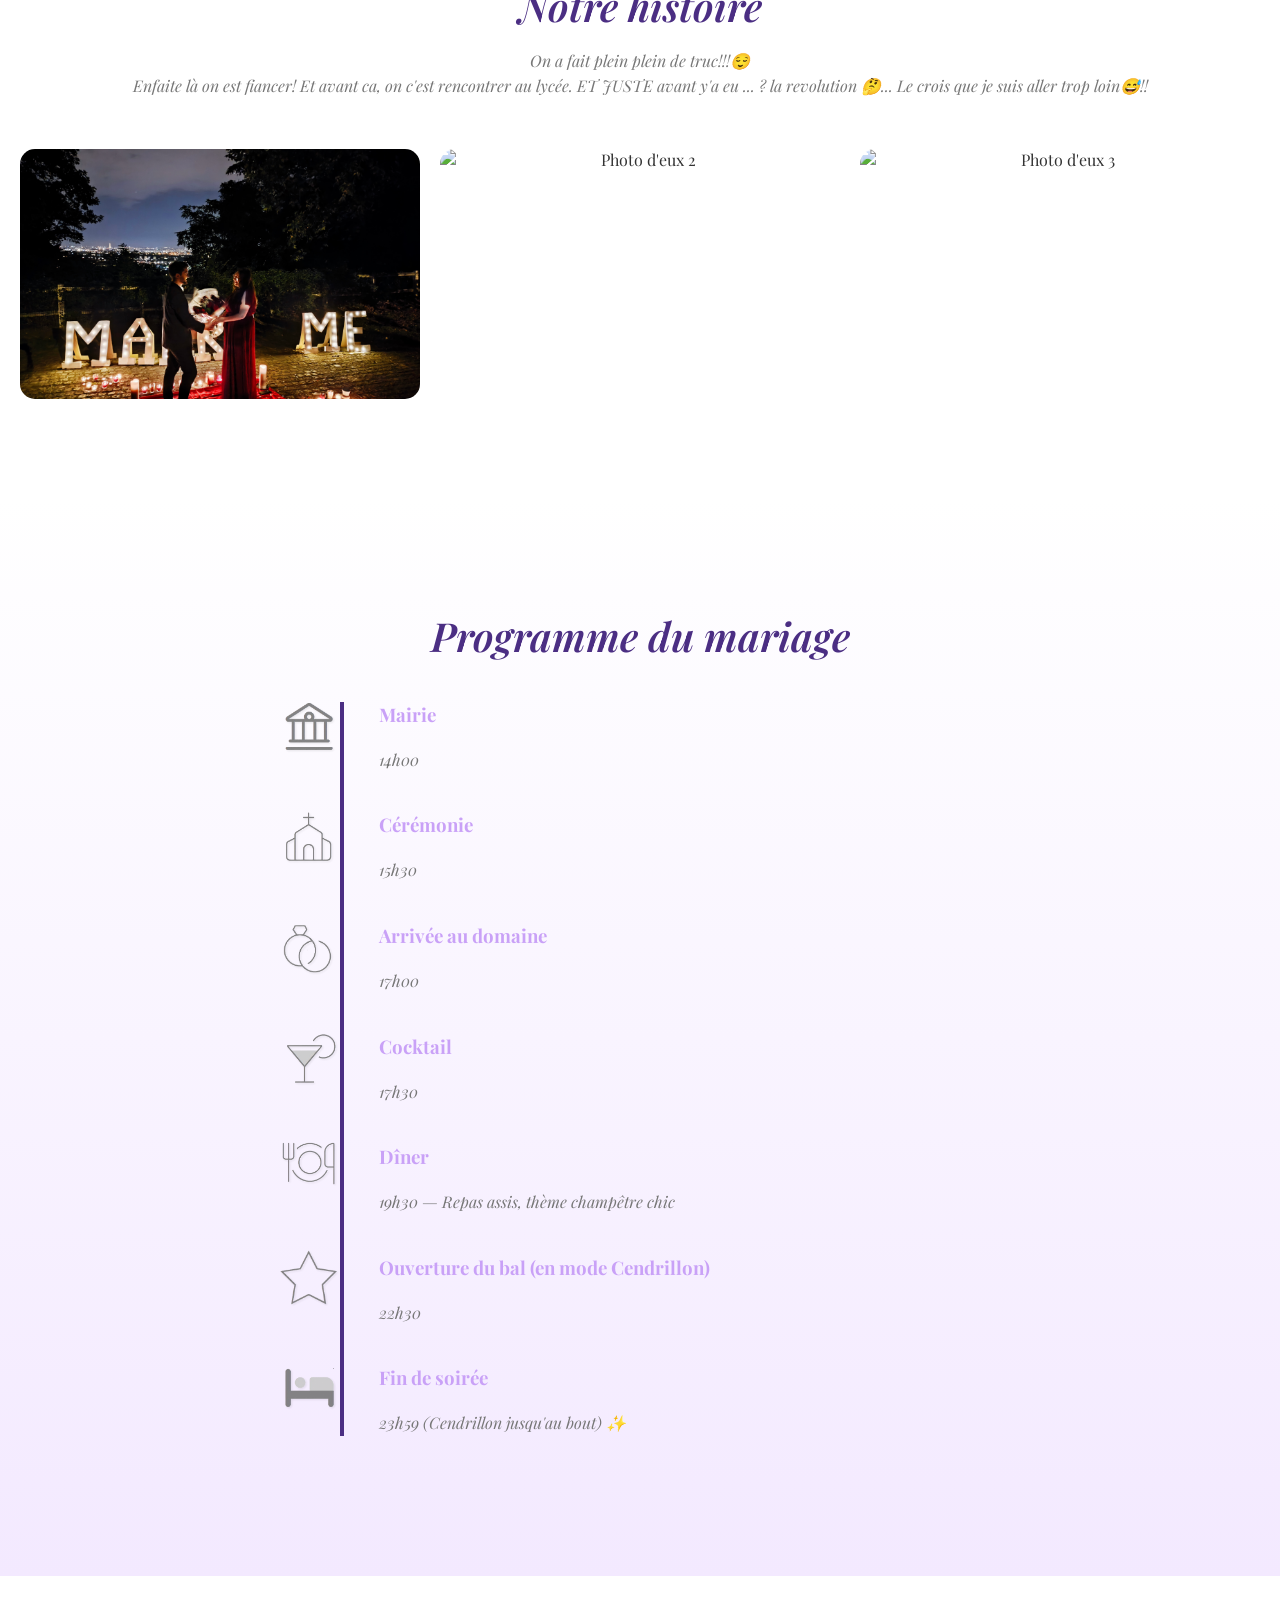
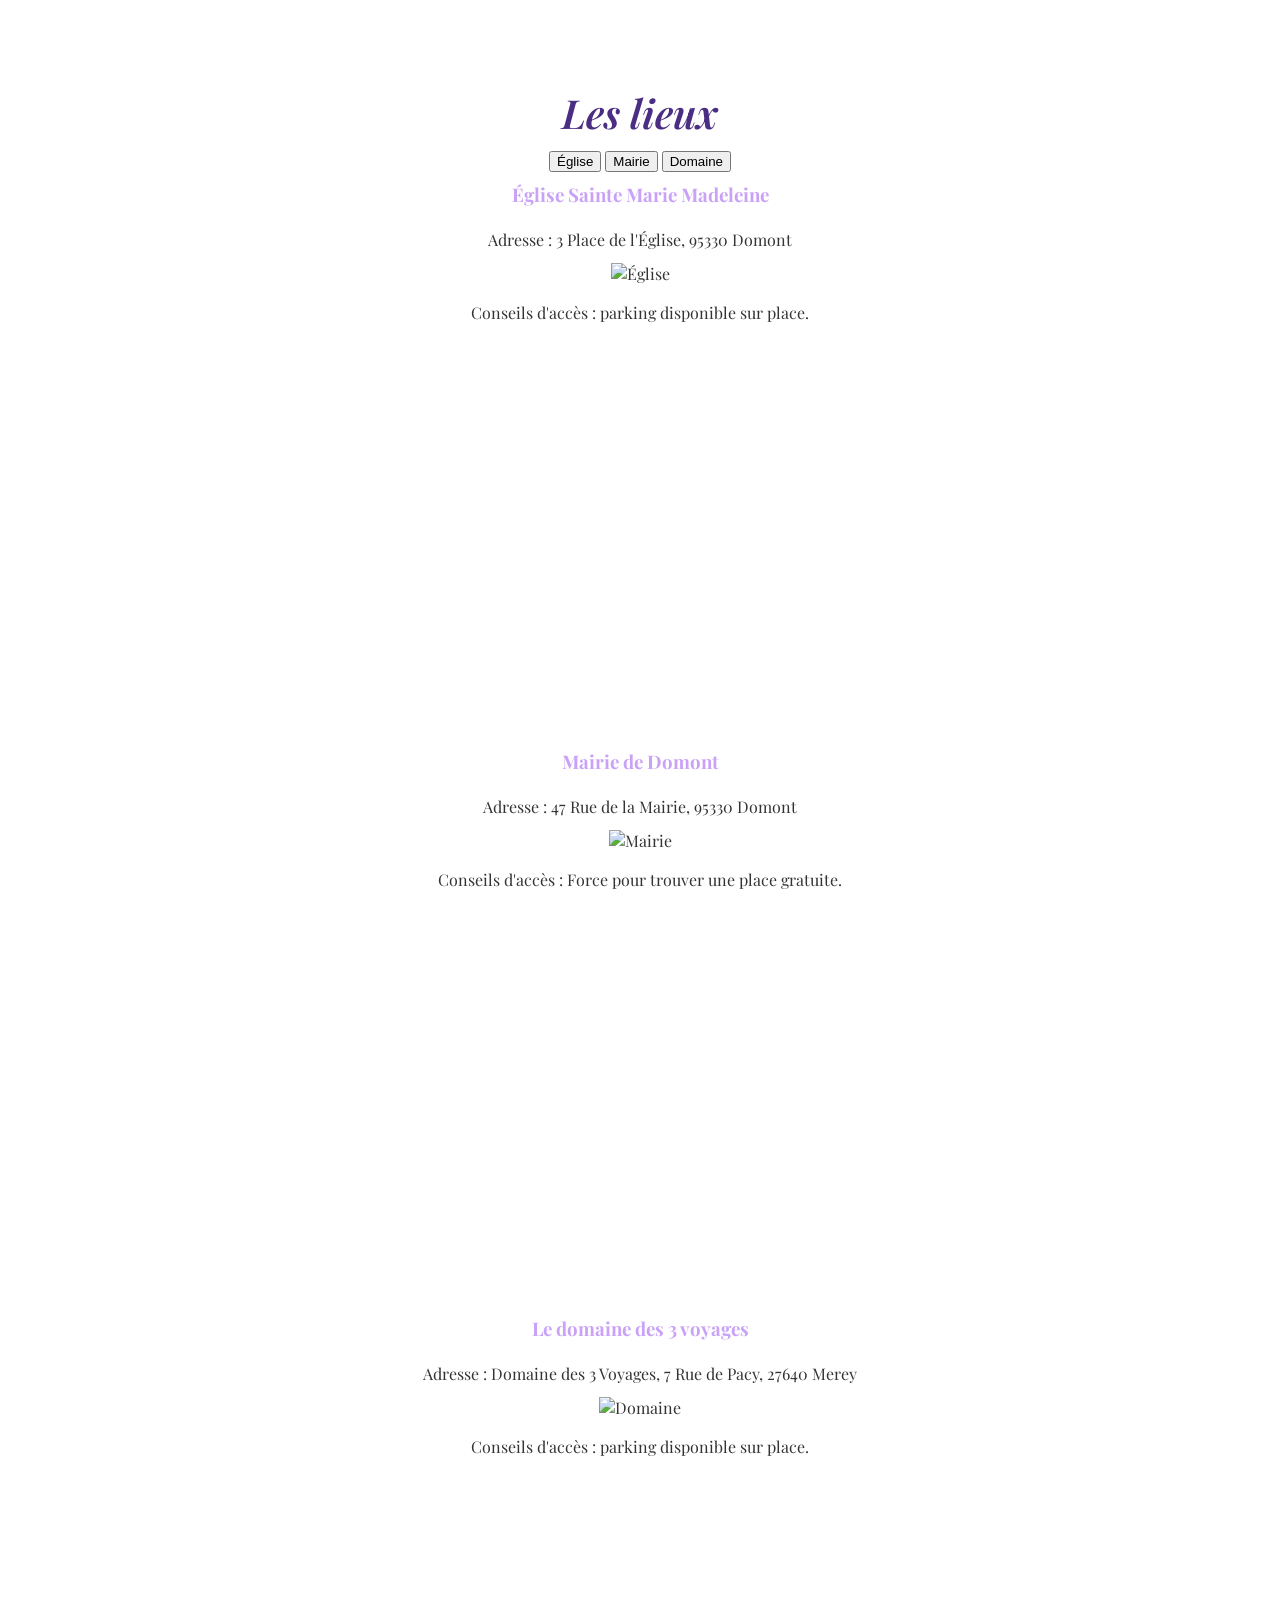
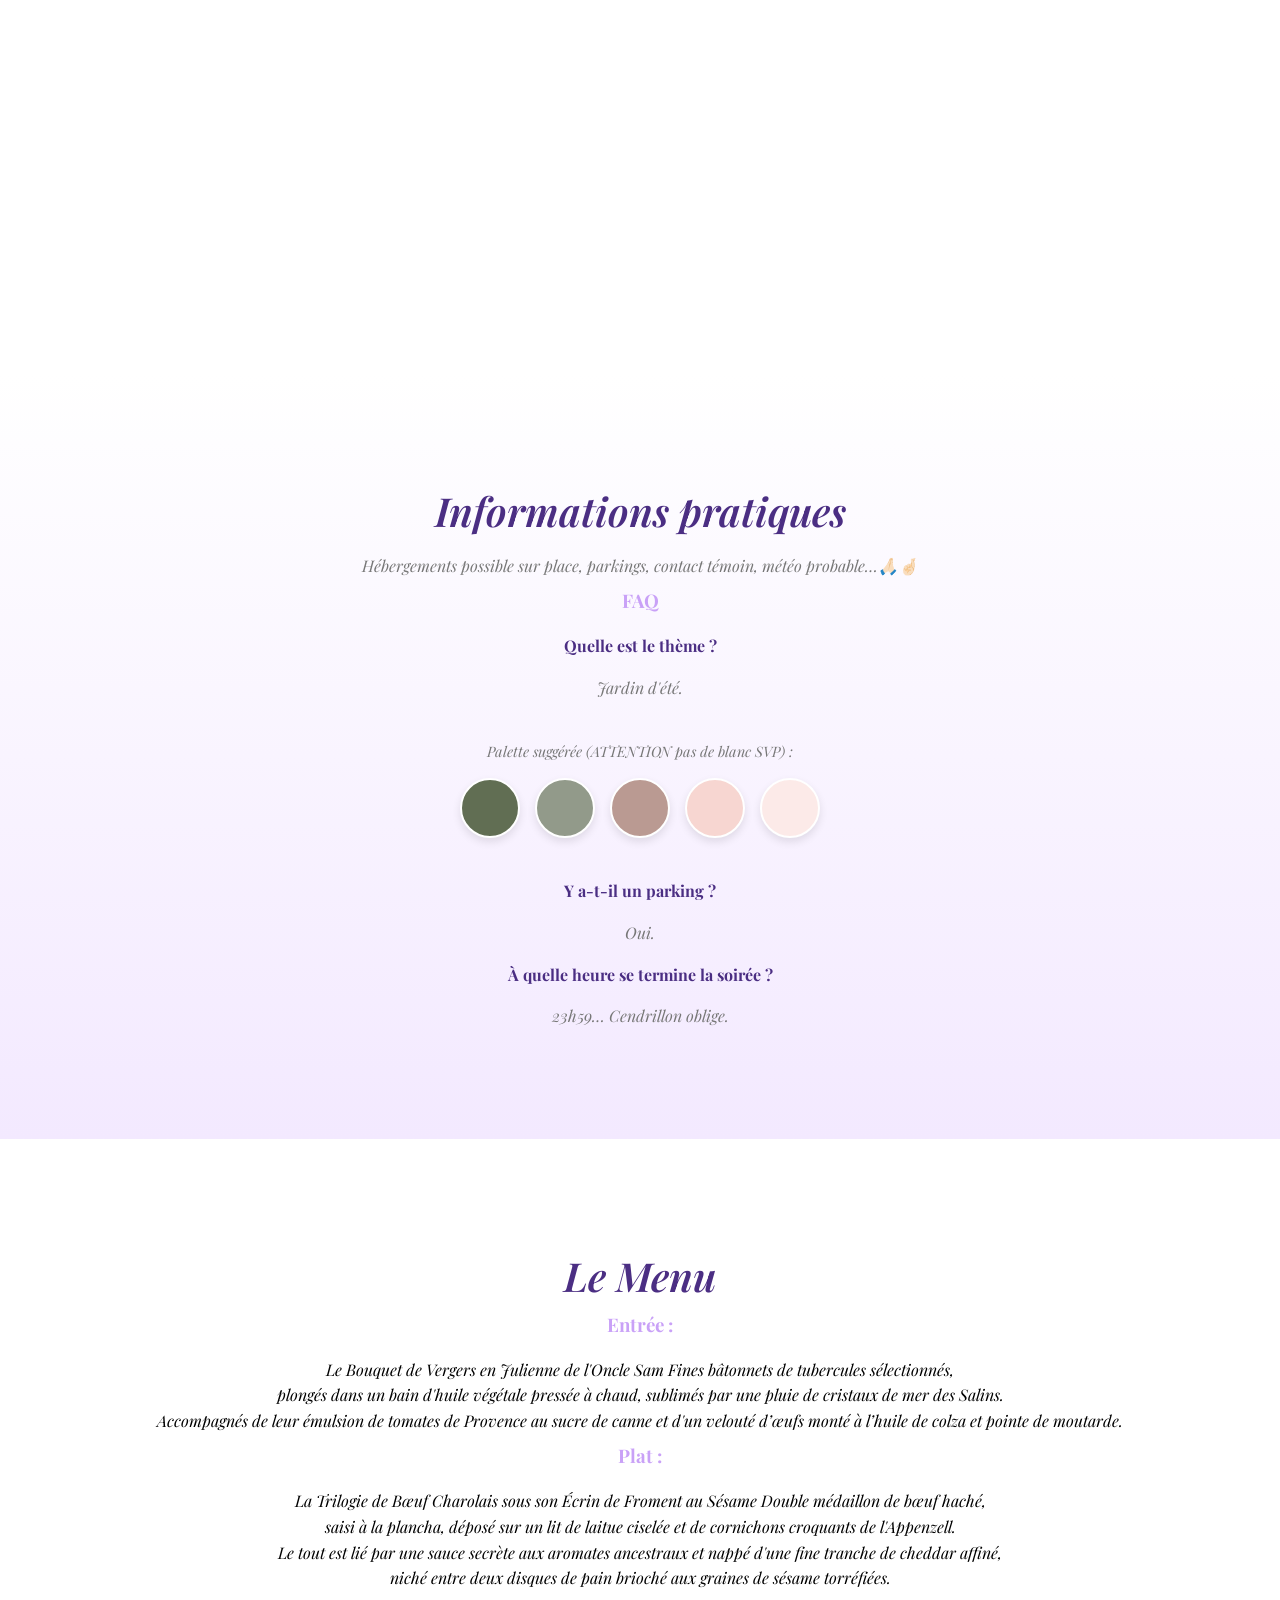
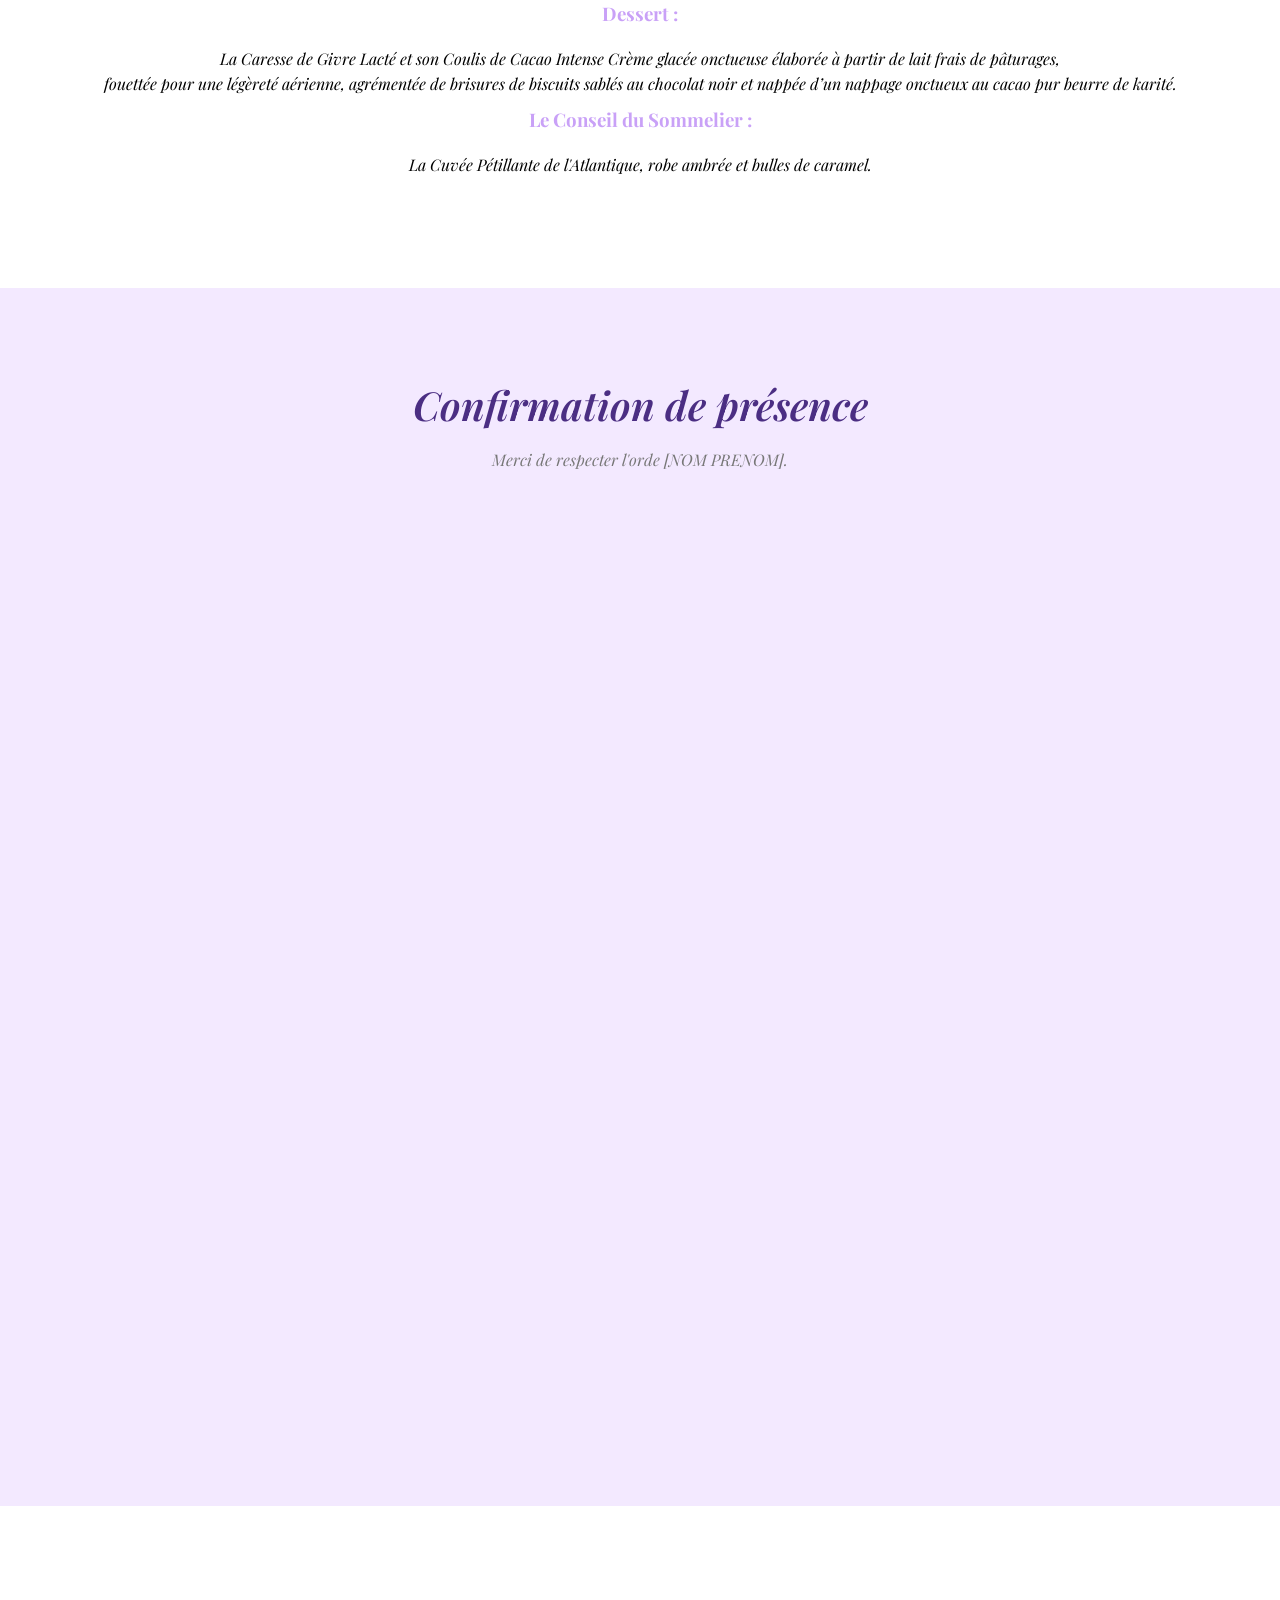
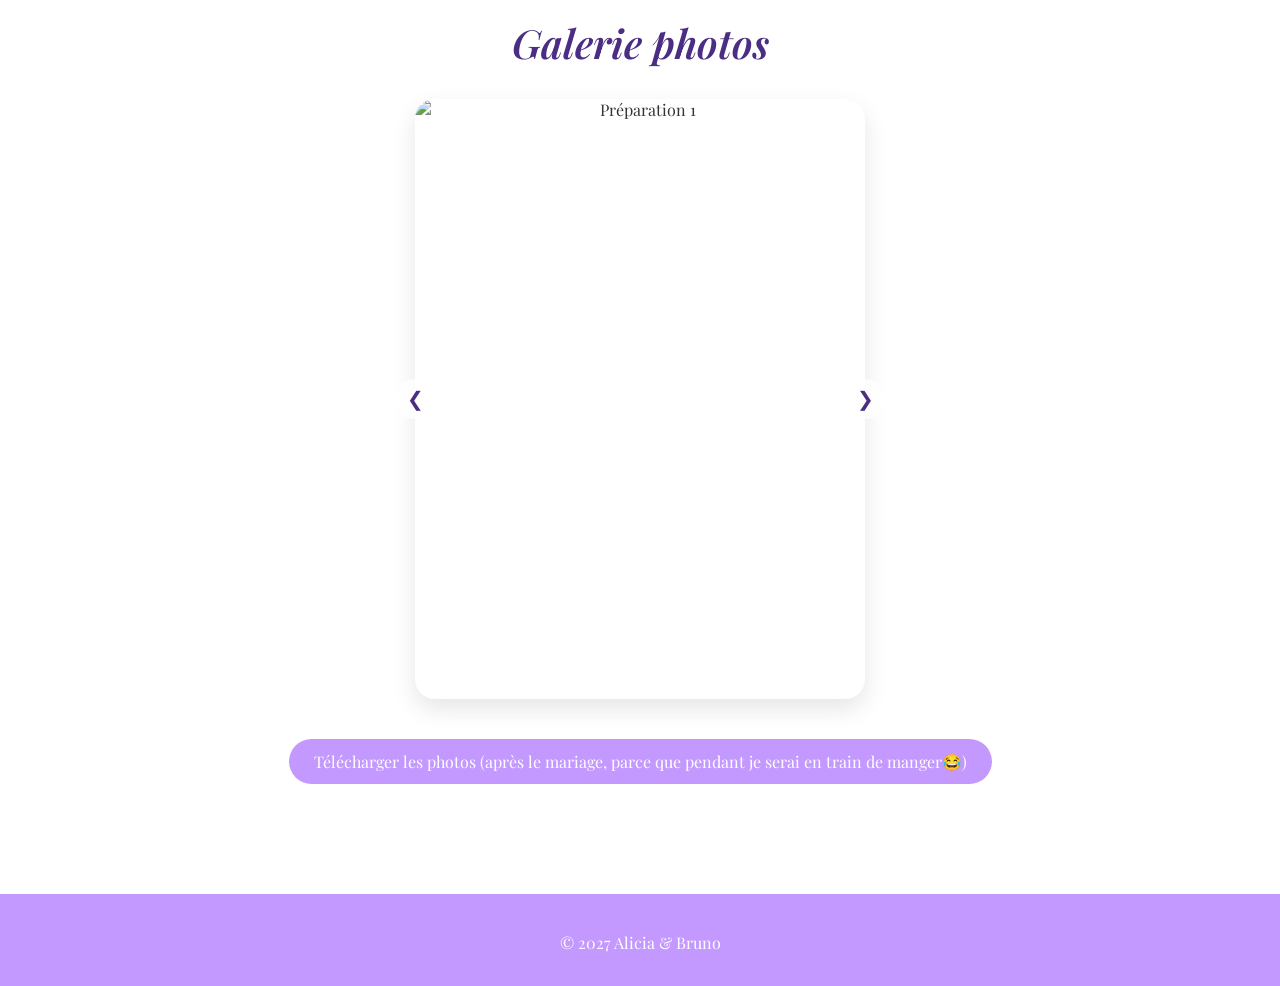
==== commit 452a9474: "Update addresses and add access advice for locations" ====
--- a/index.html
+++ b/index.html
@@ -137,7 +137,7 @@
 <!-- ===== 4. LES LIEUX ===== -->
 <section id="lieux" class="section-white">
     <h2 class="countdown-title">Les lieux</h2>
-    <h3>Le domaine des 3 voyages</h3>
+    
 
     <!-- bouton des lieux -->
     <div class="lieu-selector">
@@ -147,12 +147,14 @@
 </div>
 
 <div id="eglise" class="lieu-content active">
-    <img src="image/eglise_photo.jpg" alt="Église" class="img-lieu">
-    <p class="adresse">Adresse : Église de Saint-Pierre, Rue de l'Église</p>
+    <h3>Église Sainte Marie Madeleine</h3>
+    <p class="adresse">Adresse : 3 Place de l'Église, 95330 Domont</p>
+    <img src="https://www.ville-domont.fr/var/www/storage/images/mediatheque/ville-de-domont/images/agenda/tuile-agenda-eglise/32654-1-fre-FR/TUILE-AGENDA-Eglise.jpg" alt="Église" class="img-lieu">
+    <p class="conseil">Conseils d'accès : parking disponible sur place.</p>
     <div class="map-container">
         <!-- Google Maps intégré (remplacer l’adresse) -->
-         <iframe 
-            src="https://www.google.com/maps/embed?pb=!1m18!1m12!1m3!1d335288.24231016746!2d0.7979679107665939!3d48.96415967667269!2m3!1f0!2f0!3f0!3m2!1i1024!2i768!4f13.1!3m3!1m2!1s0x47e6b4bb0d9fd9bd%3A0xb11c1e3f29302a31!2sdomaine%20des%203%20voyages!5e0!3m2!1sfr!2sfr!4v1772550130853!5m2!1sfr!2sfr"
+        <iframe 
+            src="https://www.google.com/maps/embed?pb=!1m18!1m12!1m3!1d2616.144030631138!2d2.3260365999999997!3d49.026867599999996!2m3!1f0!2f0!3f0!3m2!1i1024!2i768!4f13.1!3m3!1m2!1s0x47e642854767df5b%3A0xcbfe2a3c98c53e3f!2s%C3%89glise%20Sainte%20Marie%20Madeleine!5e0!3m2!1sfr!2sfr!4v1776850216818!5m2!1sfr!2sfr" 
             width="100%" 
             height="400" 
             style="border:0;"
@@ -162,12 +164,14 @@
 </div>
 
 <div id="mairie" class="lieu-content">
-    <img src="image/mairie_photo.jpg" alt="Mairie" class="img-lieu">
-    <p class="adresse">Adresse : Place de la Mairie, 75000 Ville</p>
+    <h3>Mairie de Domont</h3>
+    <p class="adresse">Adresse : 47 Rue de la Mairie, 95330 Domont</p>
+    <img src="https://www.ville-domont.fr/var/www/storage/images/mediatheque/ville-de-domont/images/agenda/mairie-domont-fermeture-services-municipaux-site/15067-1-fre-FR/Mairie-Domont-fermeture-services-municipaux-site.jpg" alt="Mairie" class="img-lieu">
+    <p class="conseil">Conseils d'accès : Force pour trouver une place gratuite.</p>
     <div class="map-container">
         <!-- Google Maps intégré (remplacer l’adresse) -->
          <iframe 
-            src="https://www.google.com/maps/embed?pb=!1m18!1m12!1m3!1d335288.24231016746!2d0.7979679107665939!3d48.96415967667269!2m3!1f0!2f0!3f0!3m2!1i1024!2i768!4f13.1!3m3!1m2!1s0x47e6b4bb0d9fd9bd%3A0xb11c1e3f29302a31!2sdomaine%20des%203%20voyages!5e0!3m2!1sfr!2sfr!4v1772550130853!5m2!1sfr!2sfr"
+            src="https://www.google.com/maps/embed?pb=!1m18!1m12!1m3!1d2616.1195871900613!2d2.321791991986549!3d49.027332514953294!2m3!1f0!2f0!3f0!3m2!1i1024!2i768!4f13.1!3m3!1m2!1s0x47e64284d896ba03%3A0x2529f1e0c75b53be!2sMairie%20de%20Domont!5e0!3m2!1sfr!2sfr!4v1776851855148!5m2!1sfr!2sfr"
             width="100%" 
             height="400" 
             style="border:0;"
@@ -177,8 +181,9 @@
 </div>
 
 <div id="domaine" class="lieu-content">
-    <img src="image/domaine_salle.jpg" alt="Domaine" class="img-lieu">
+    <h3>Le domaine des 3 voyages</h3>
     <p class="adresse">Adresse : Domaine des 3 Voyages, 7 Rue de Pacy, 27640 Merey</p>
+    <img src="https://image.bridebook.com/weddingsuppliers/venue/frBXrBx9XZ/b45f611f-cd4c-407c-b124-66034f98b923.jpg/dpr=2,fit=cover,g=face,w=460,h=310" alt="Domaine" class="img-lieu">
     <p class="conseil">Conseils d'accès : parking disponible sur place.</p>
     <div class="map-container">
         <!-- Google Maps intégré (remplacer l’adresse) -->
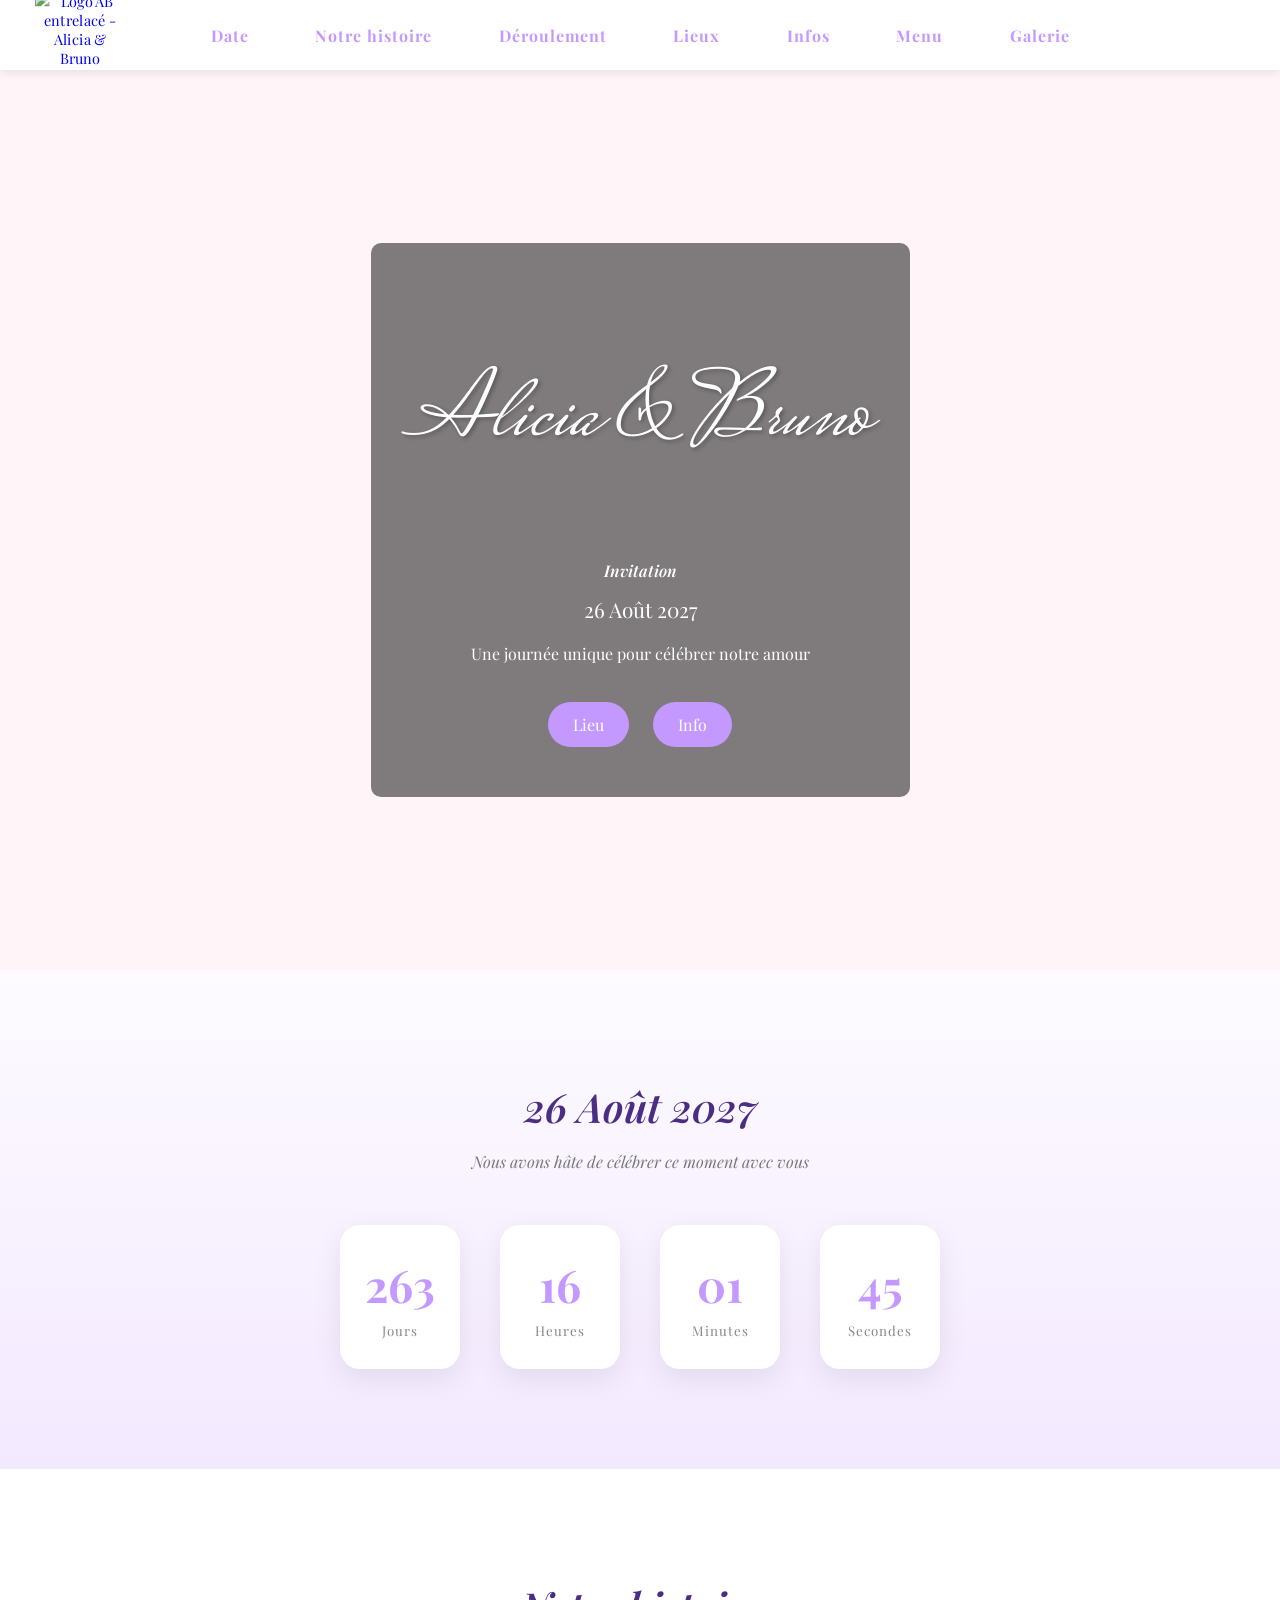
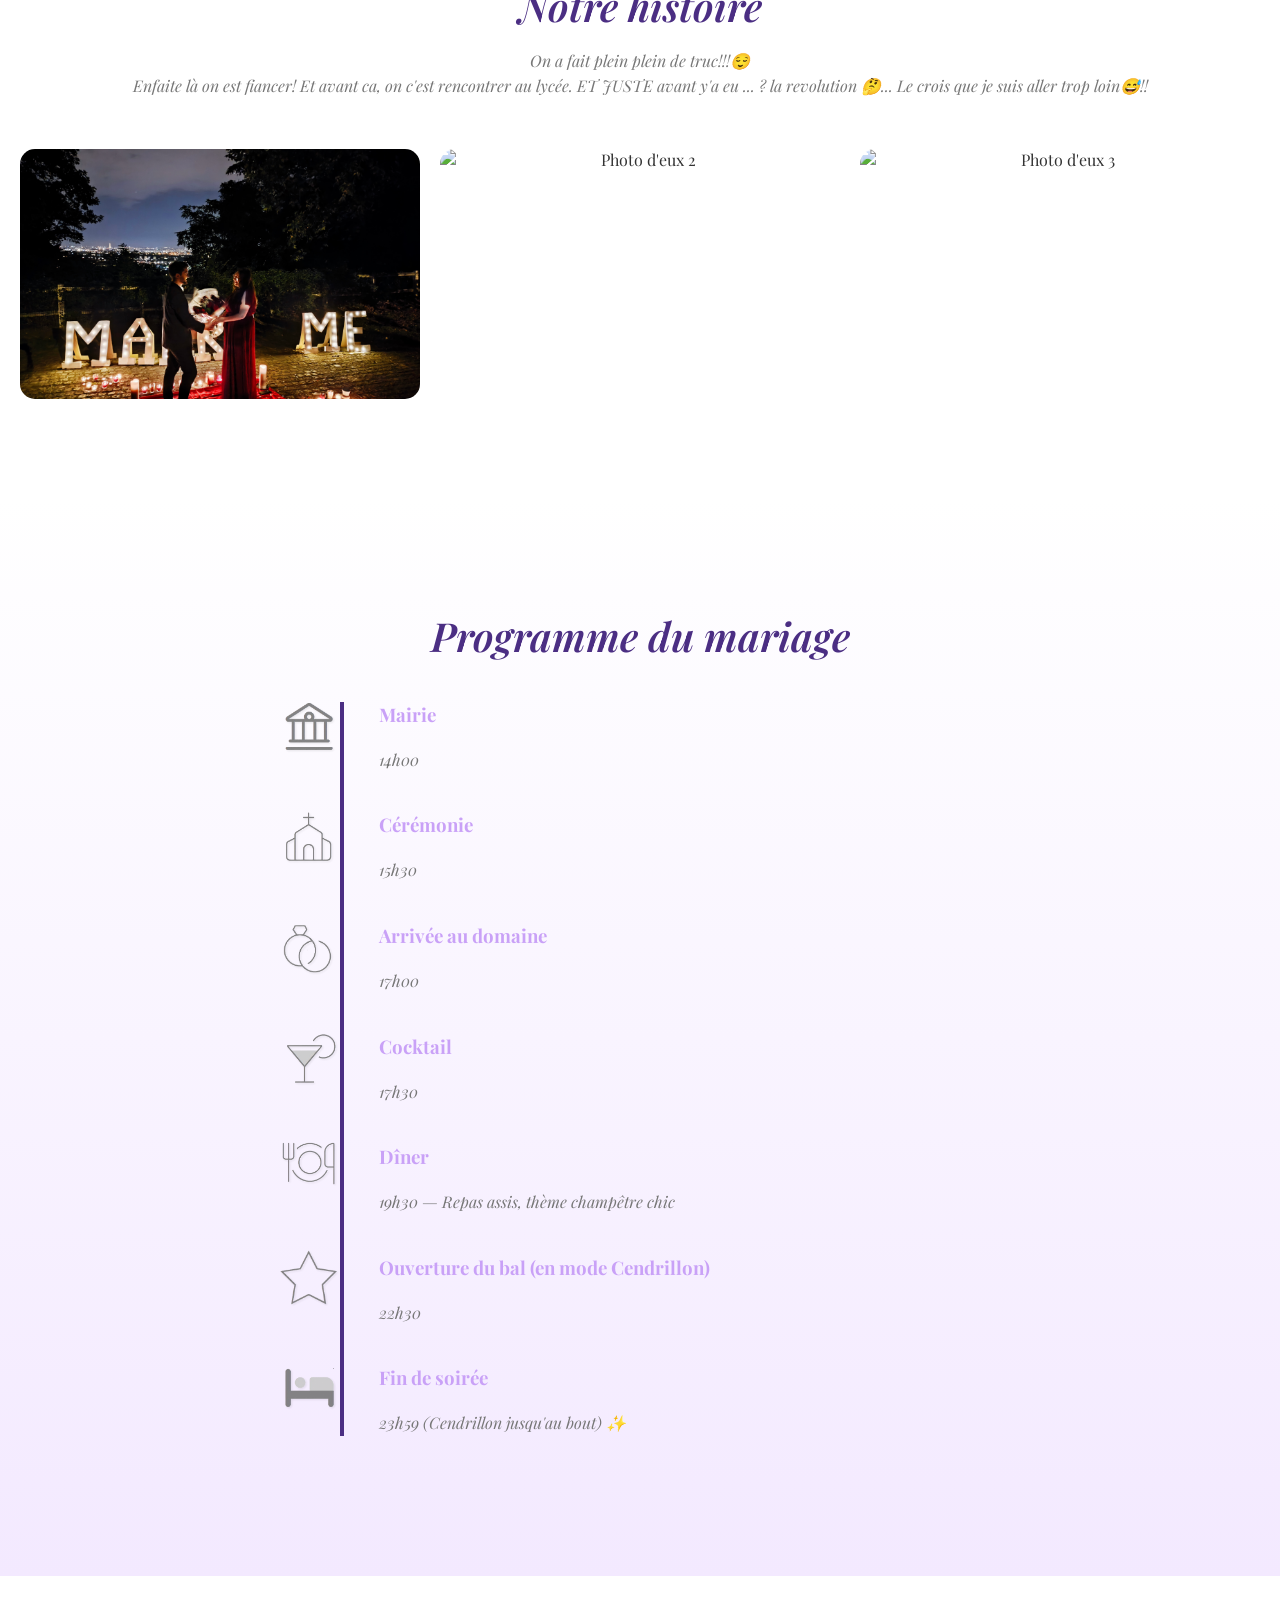
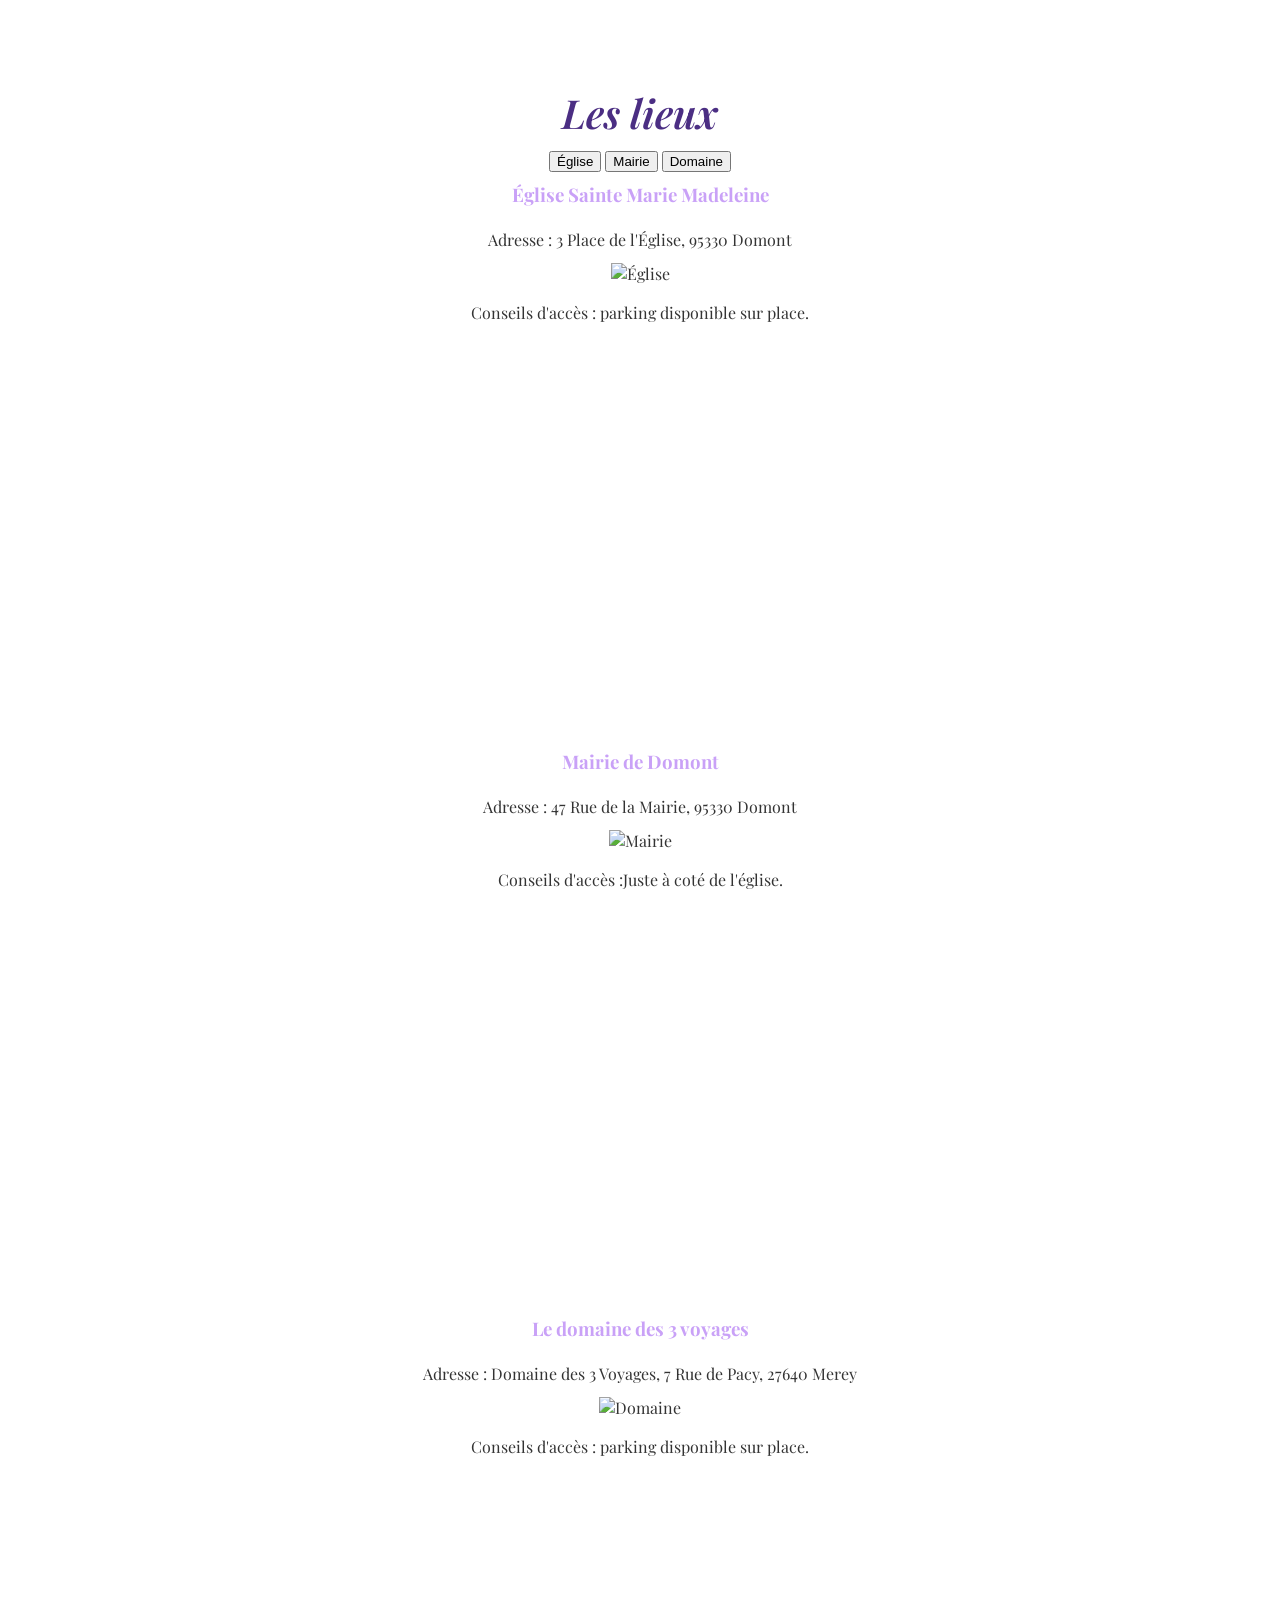
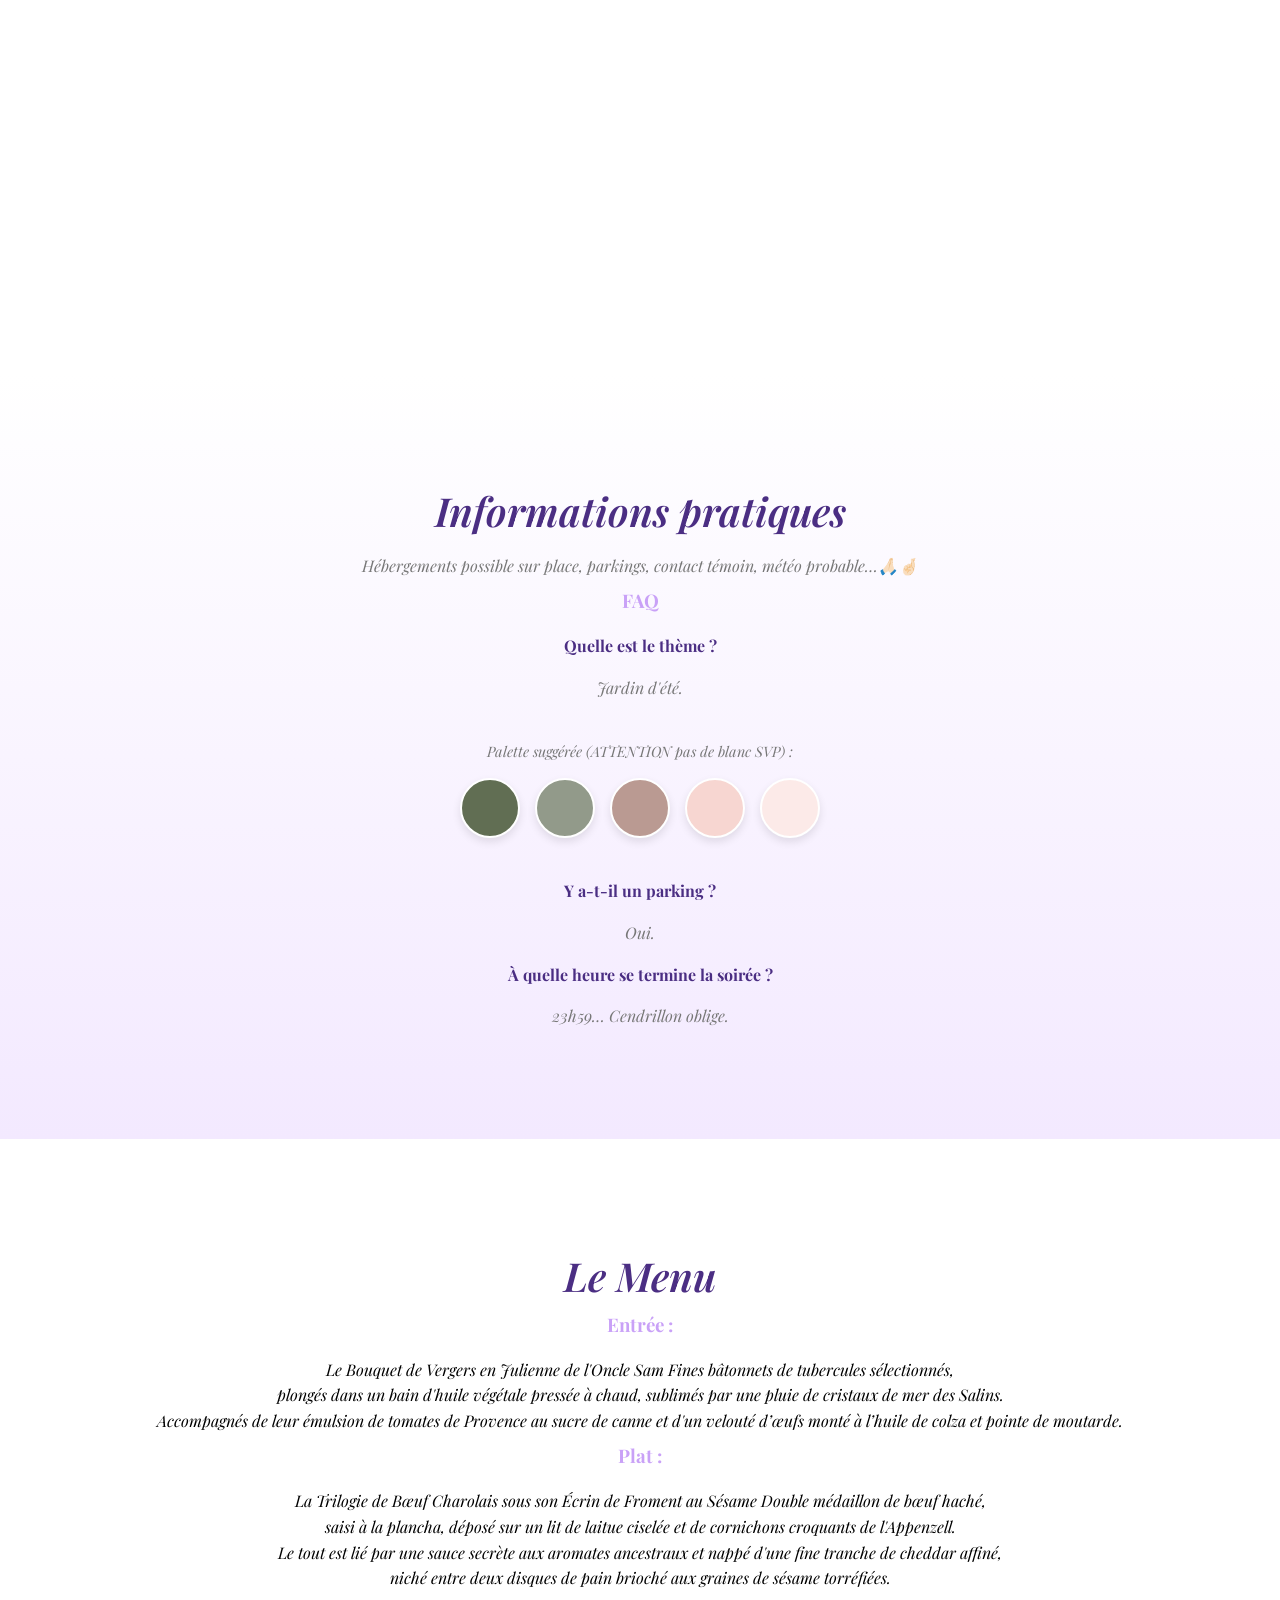
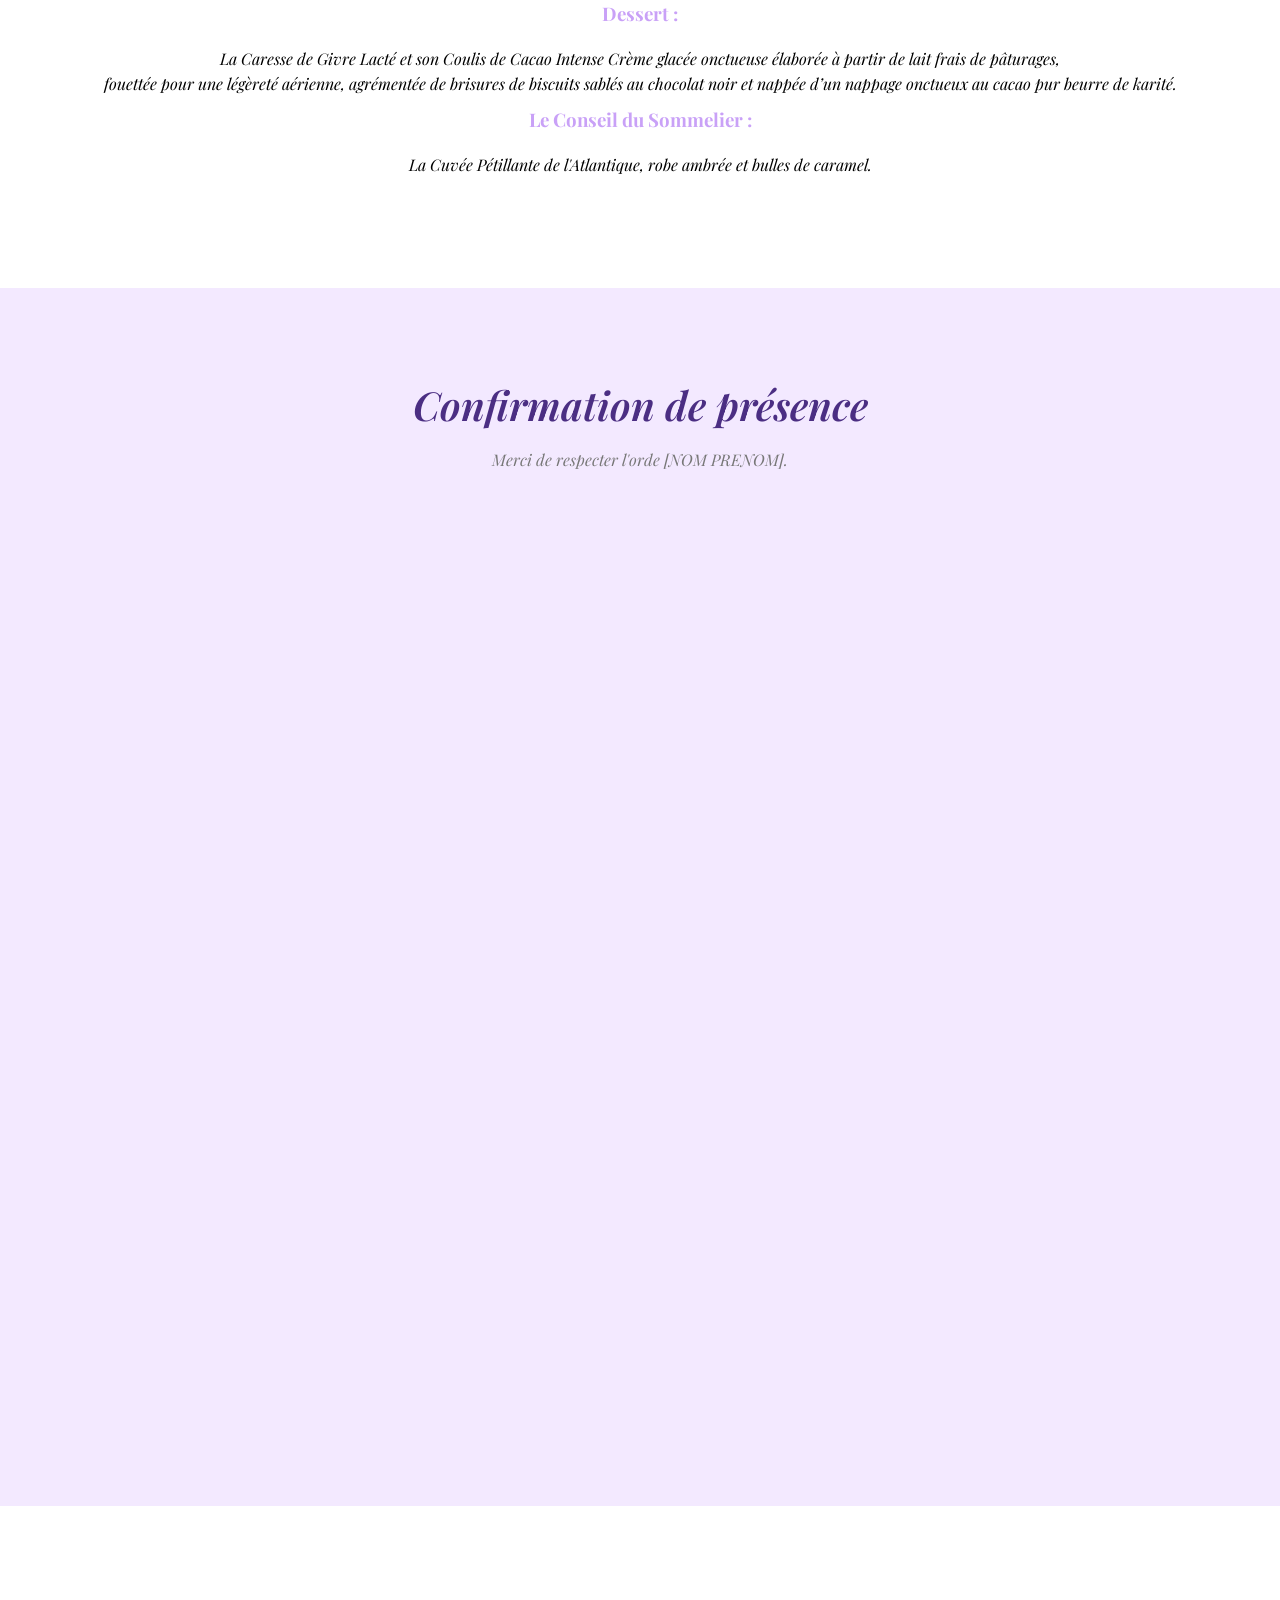
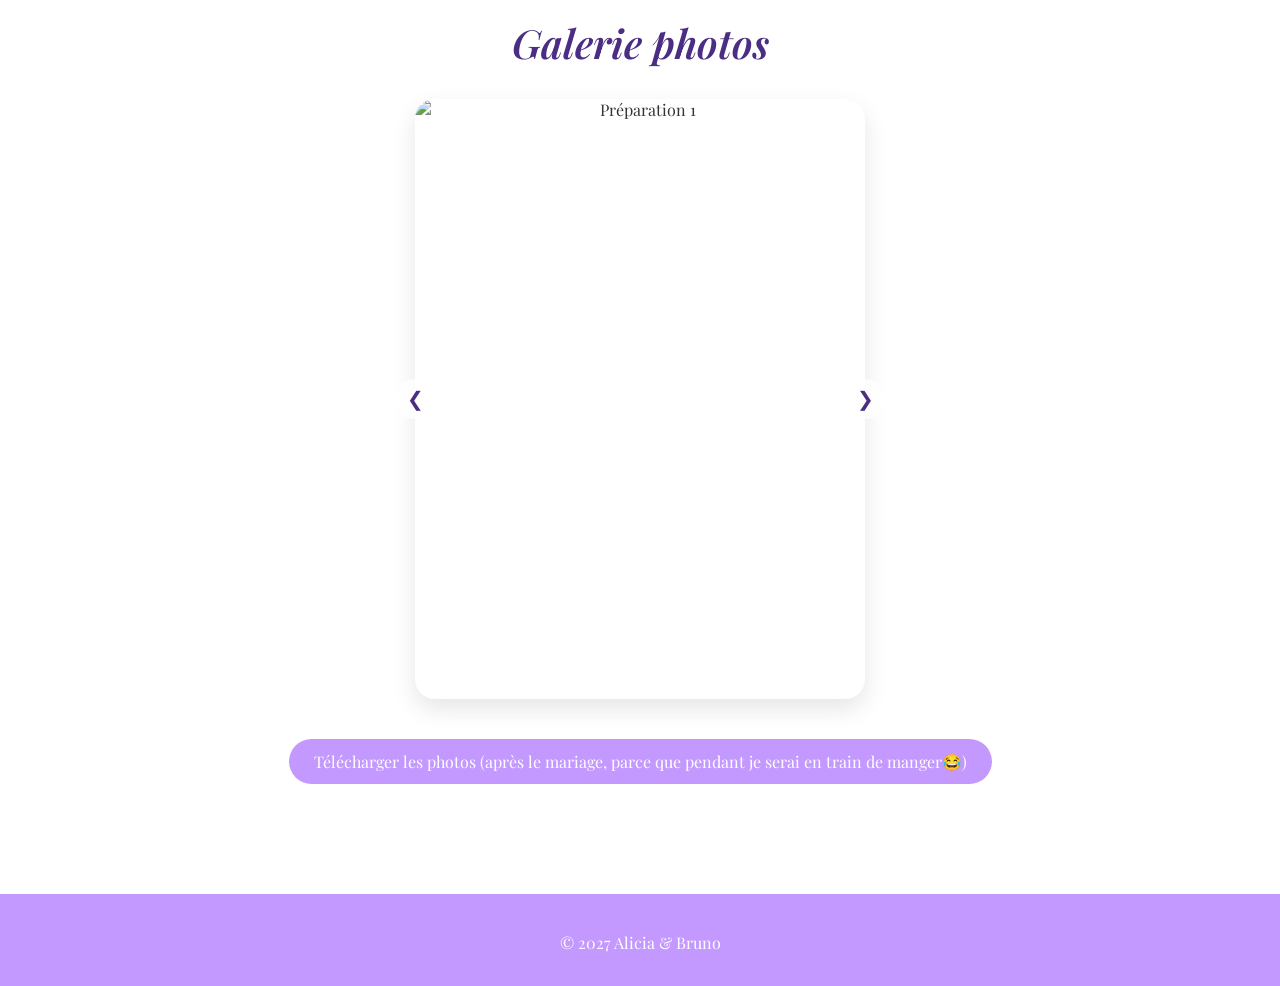
==== commit e97d3224: "Update index.html" ====
--- a/index.html
+++ b/index.html
@@ -167,7 +167,7 @@
     <h3>Mairie de Domont</h3>
     <p class="adresse">Adresse : 47 Rue de la Mairie, 95330 Domont</p>
     <img src="https://www.ville-domont.fr/var/www/storage/images/mediatheque/ville-de-domont/images/agenda/mairie-domont-fermeture-services-municipaux-site/15067-1-fre-FR/Mairie-Domont-fermeture-services-municipaux-site.jpg" alt="Mairie" class="img-lieu">
-    <p class="conseil">Conseils d'accès : Force pour trouver une place gratuite.</p>
+    <p class="conseil">Conseils d'accès :Juste à coté de l'église.</p>
     <div class="map-container">
         <!-- Google Maps intégré (remplacer l’adresse) -->
          <iframe 
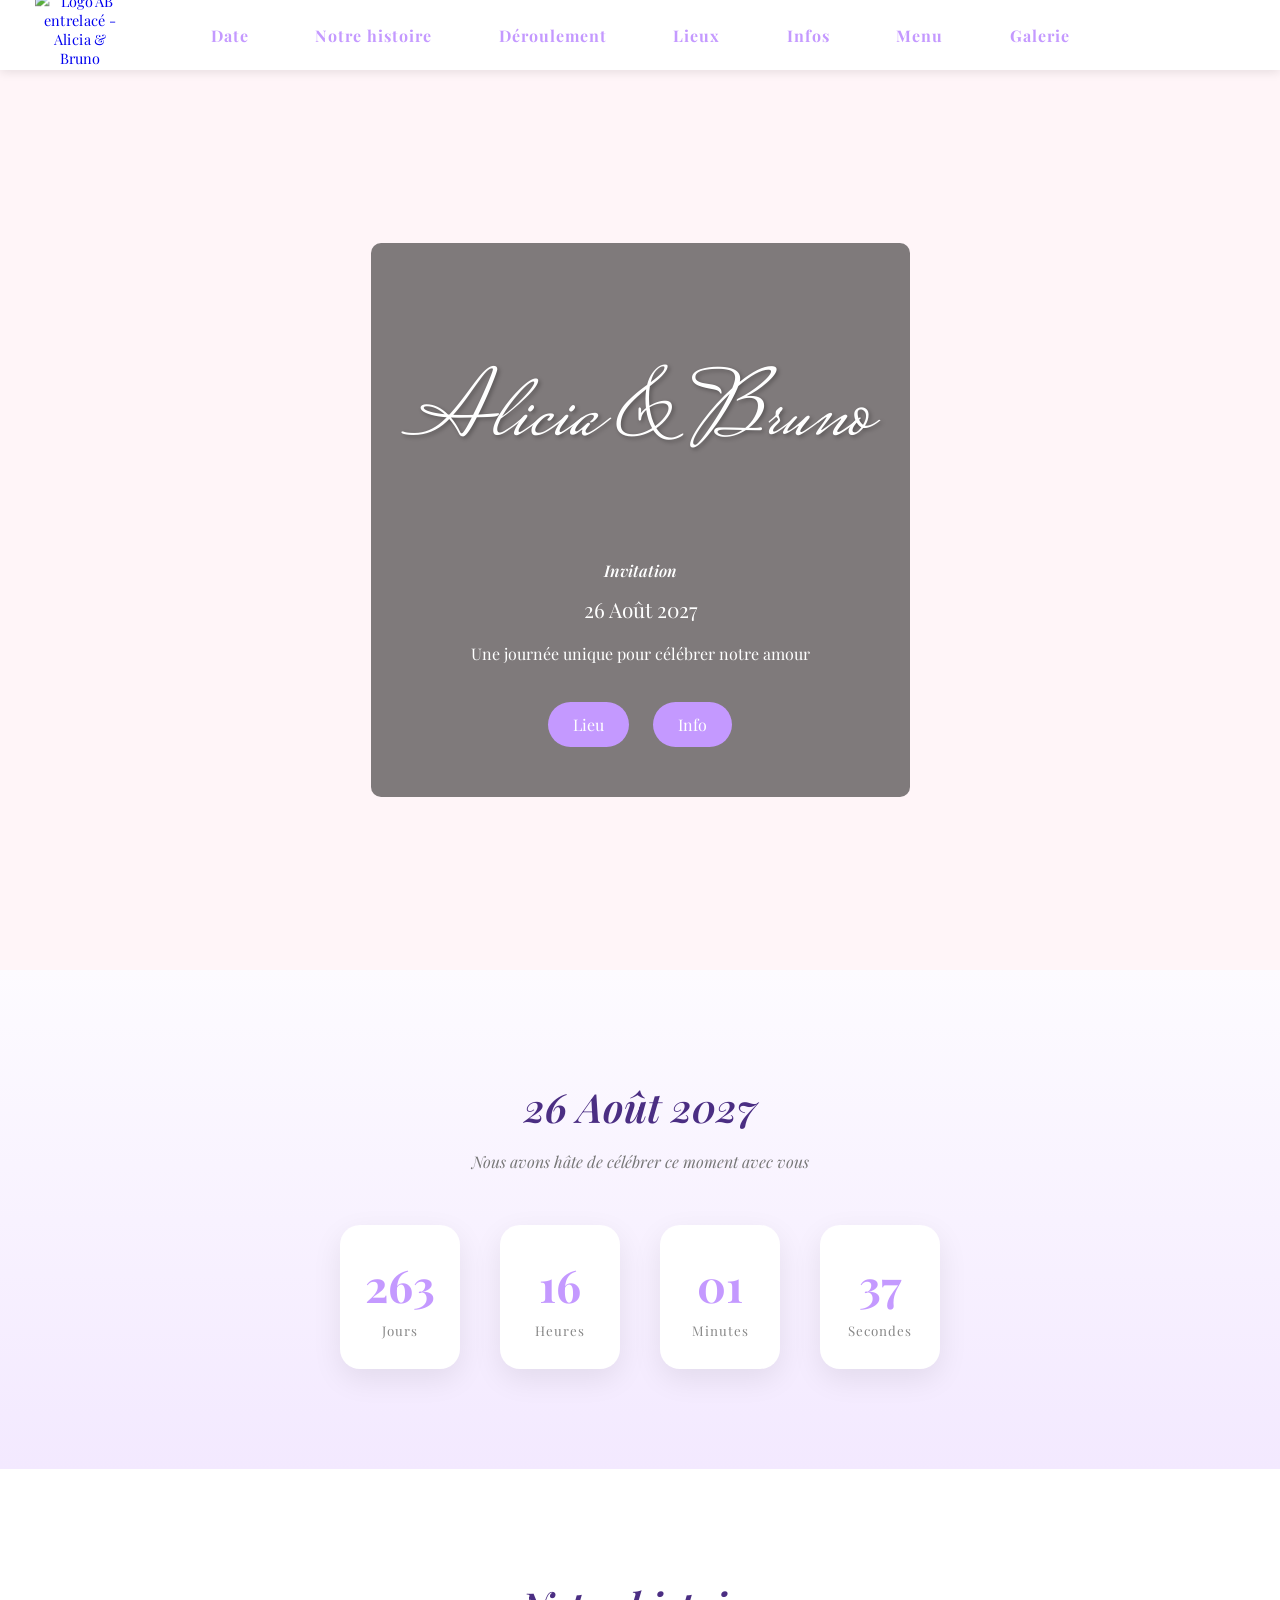
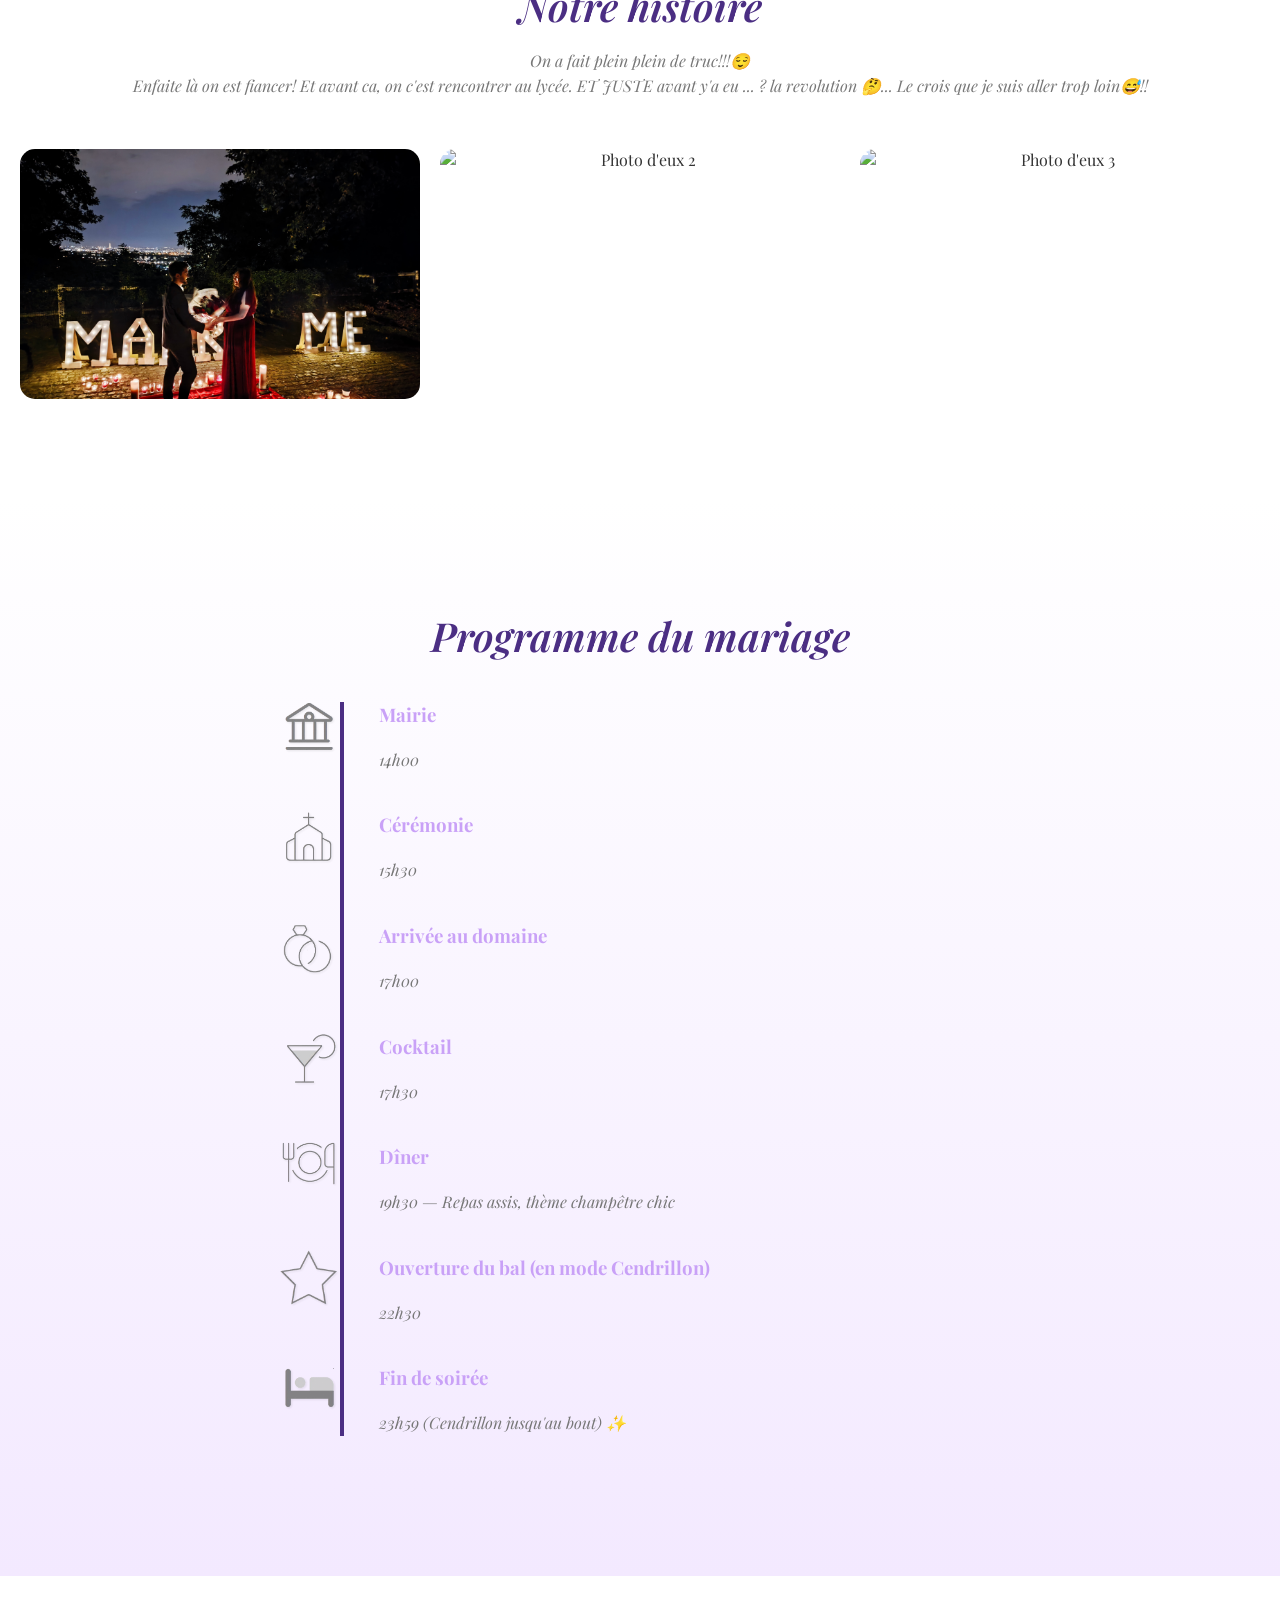
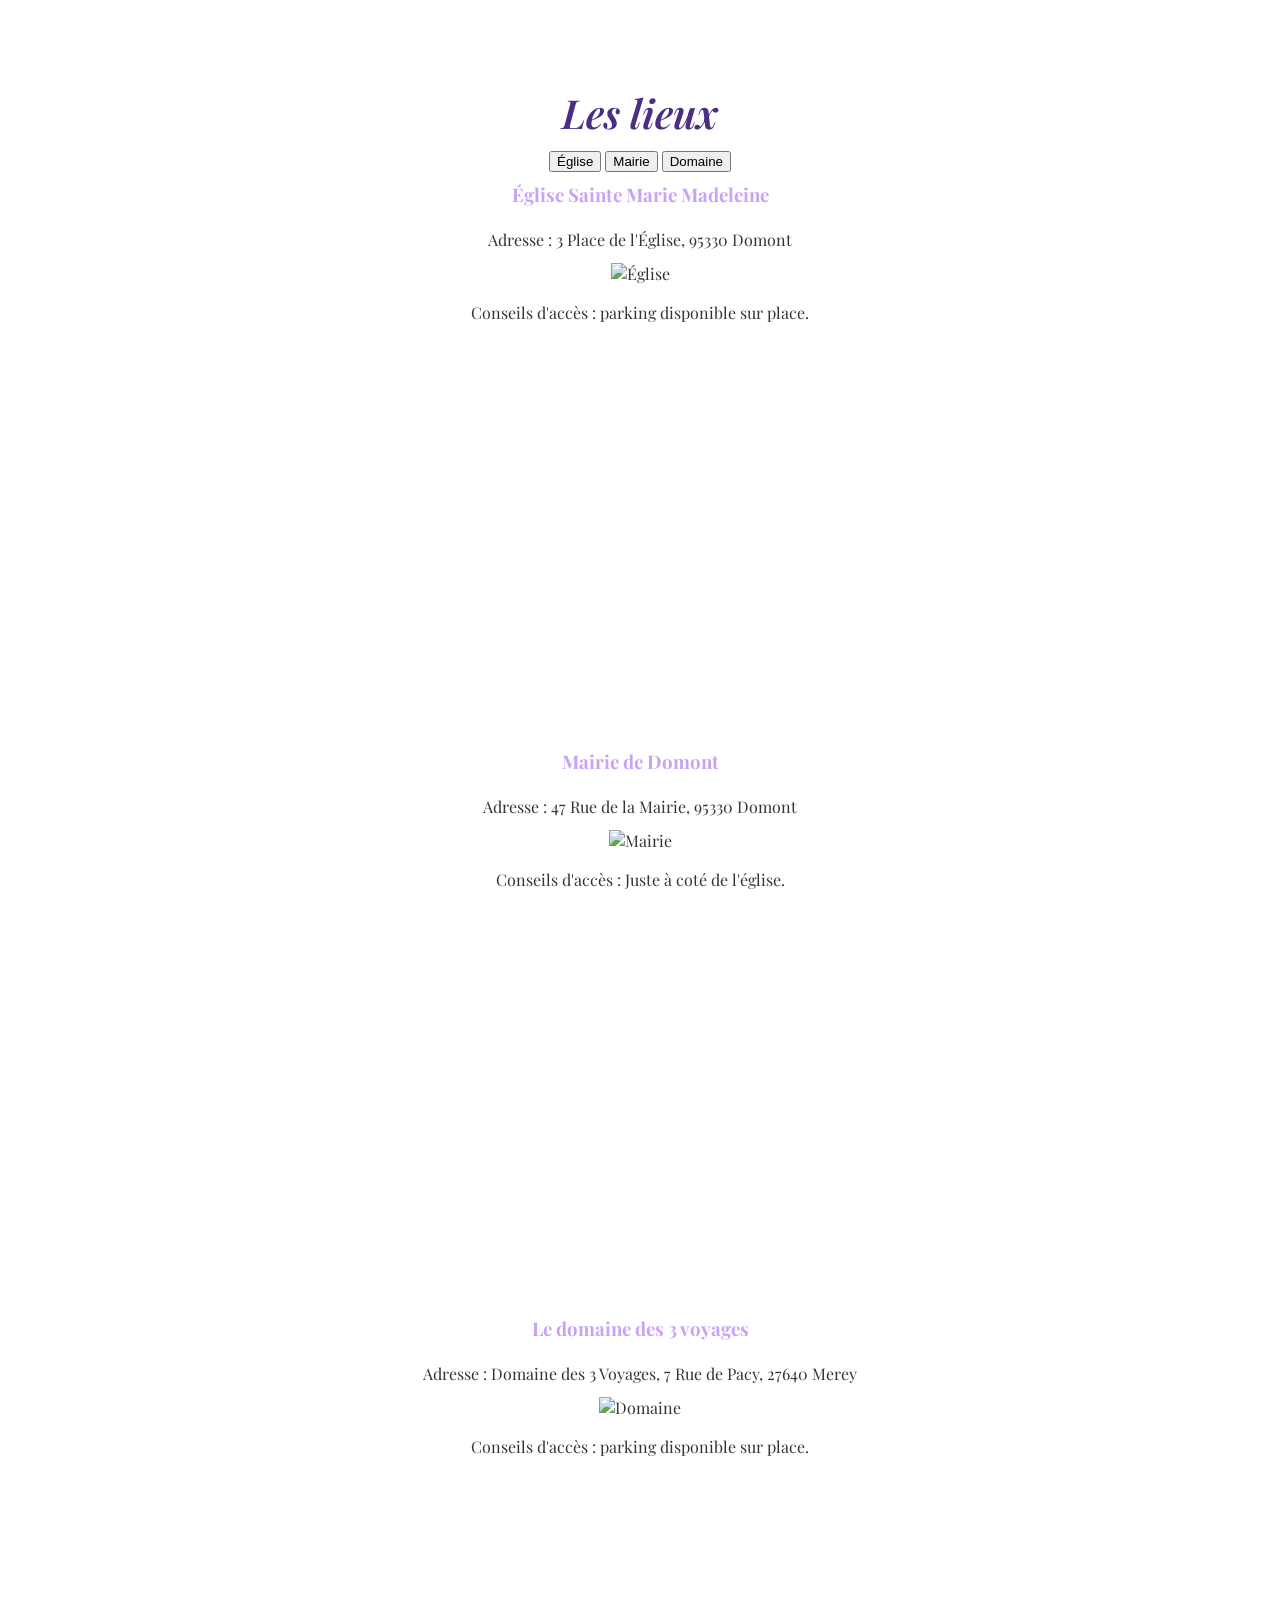
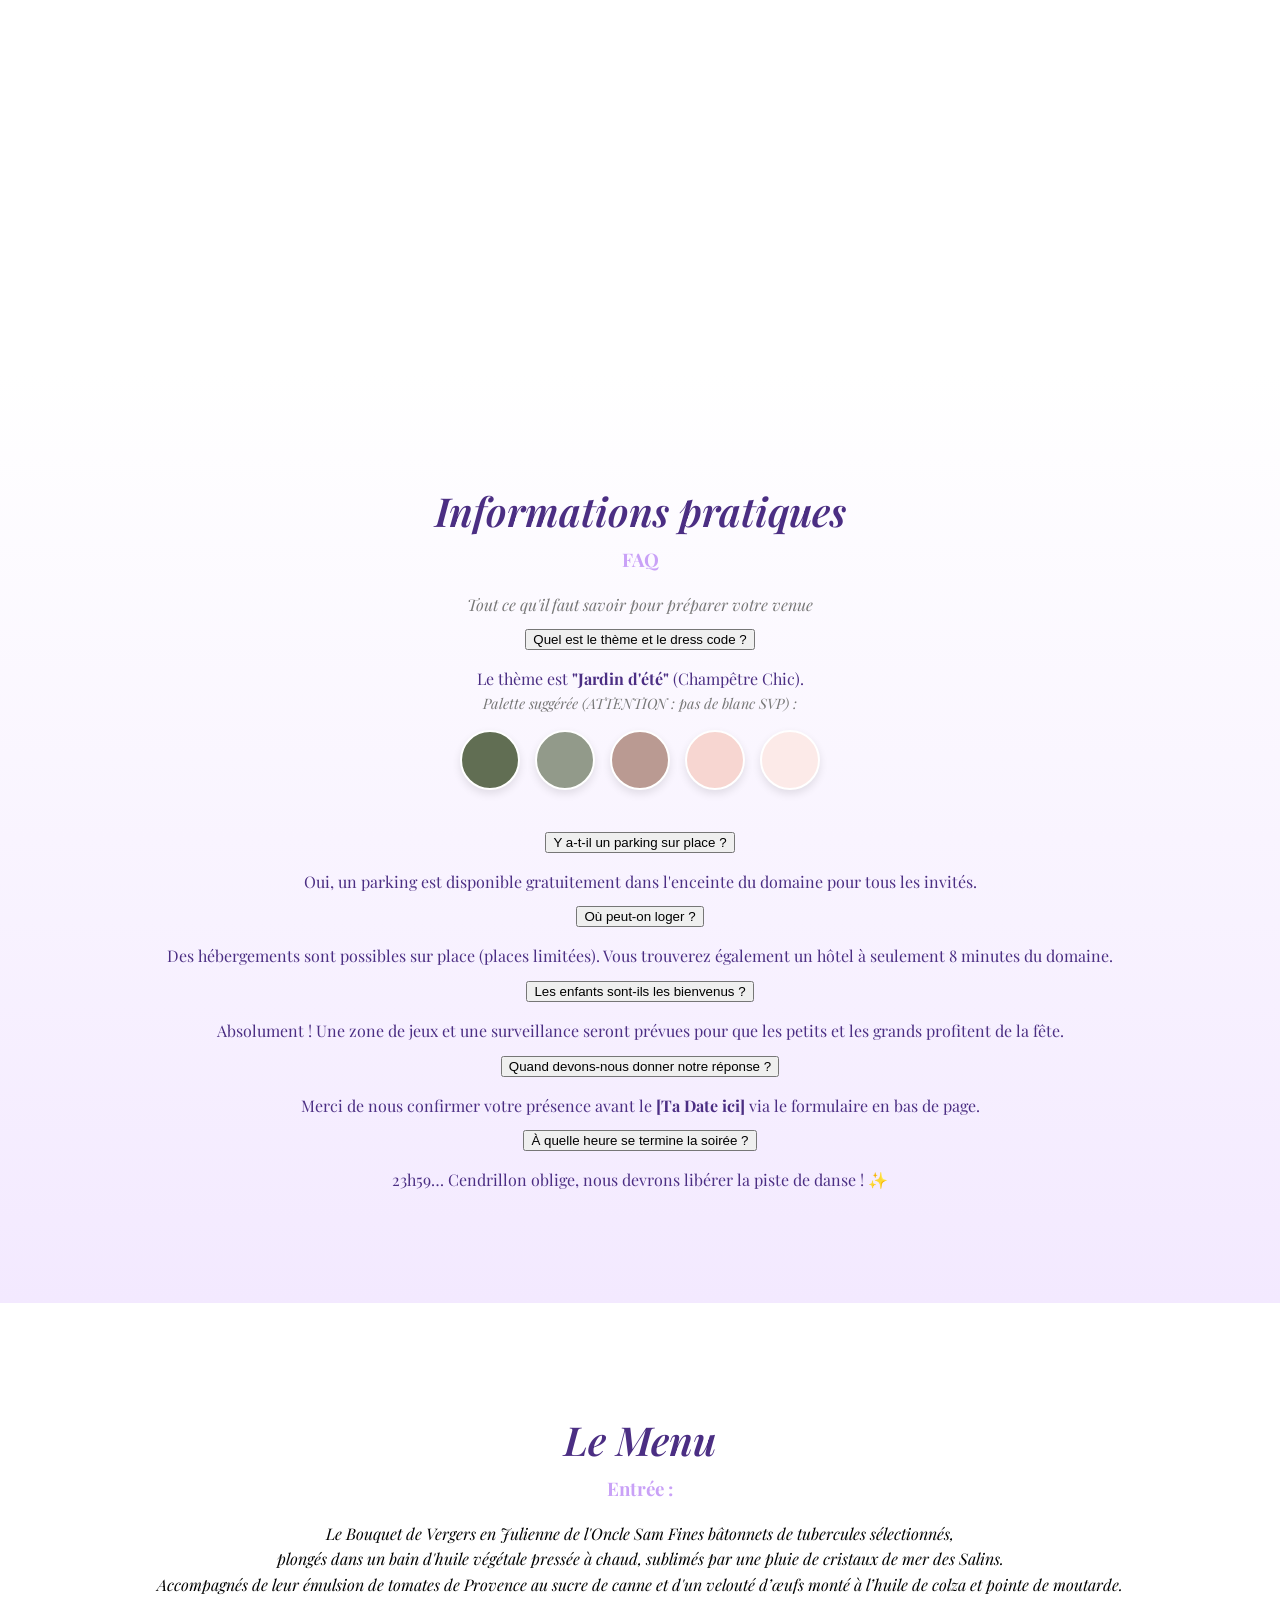
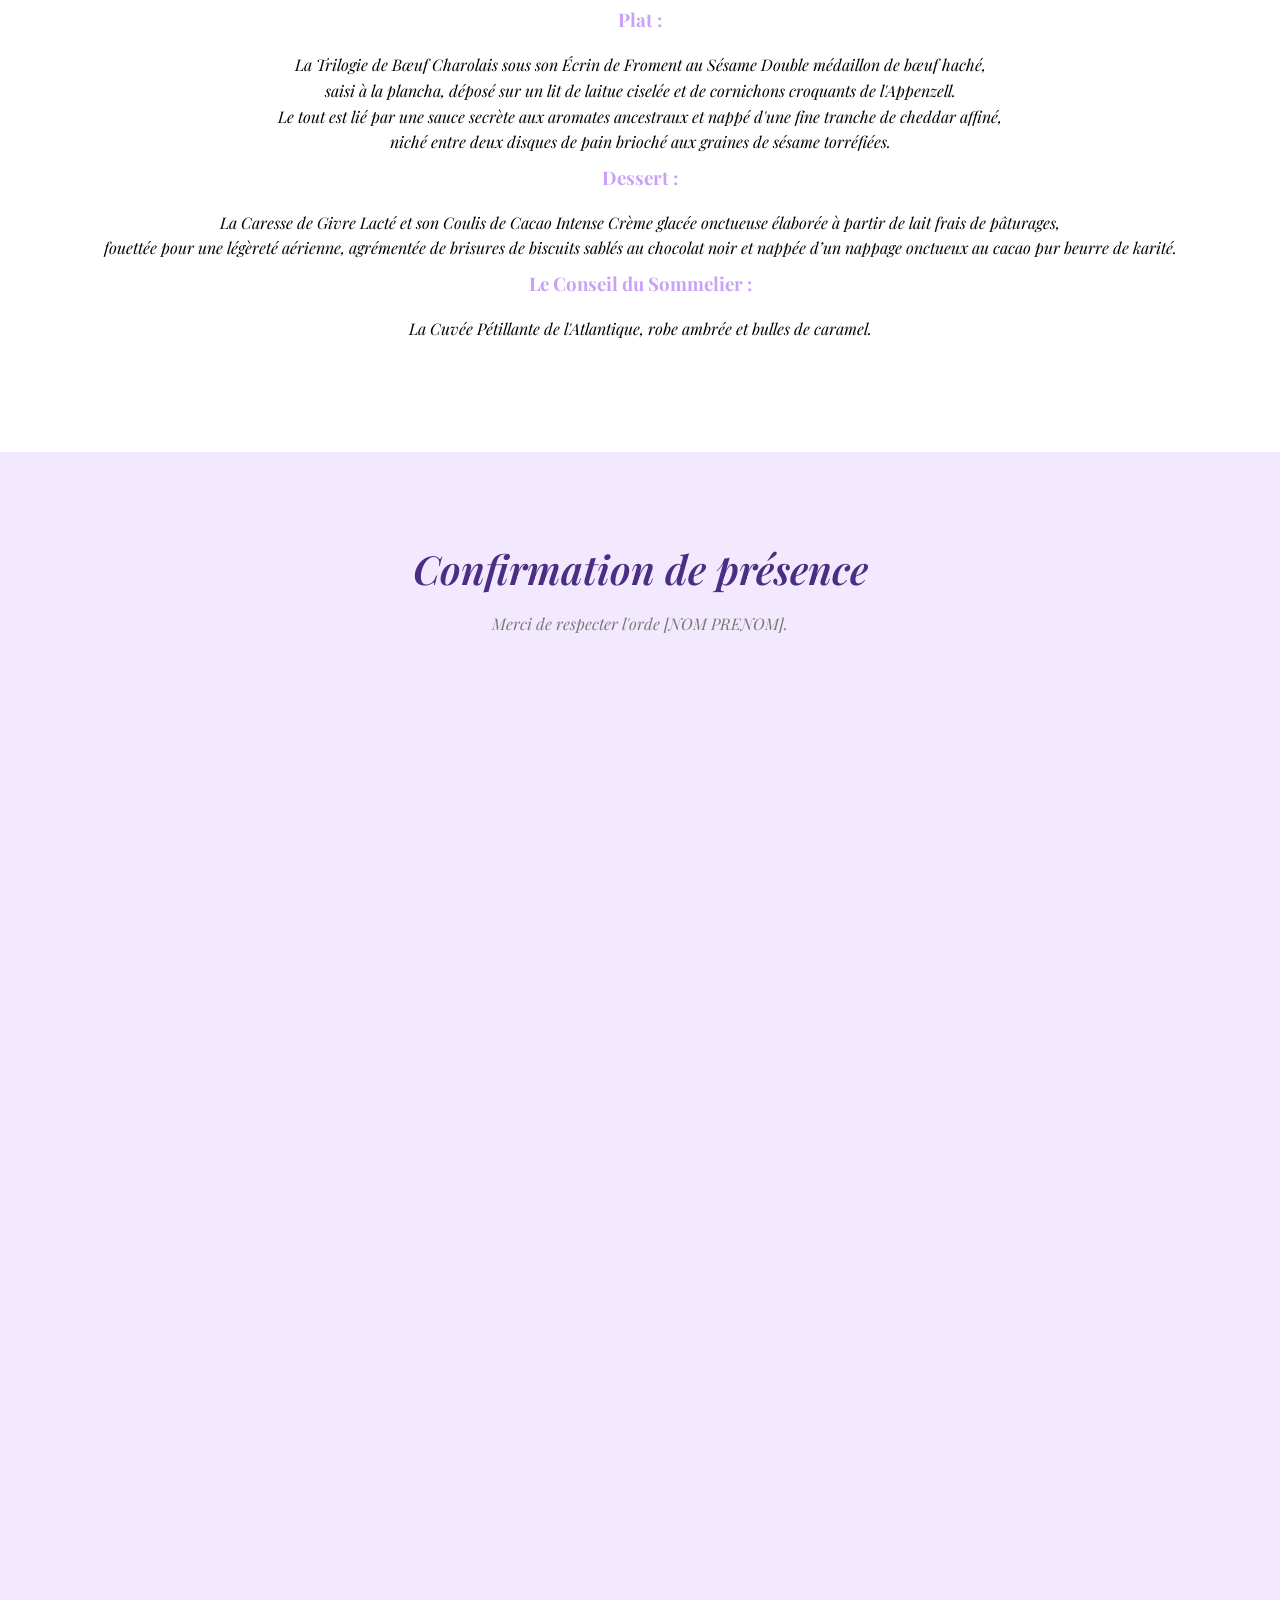
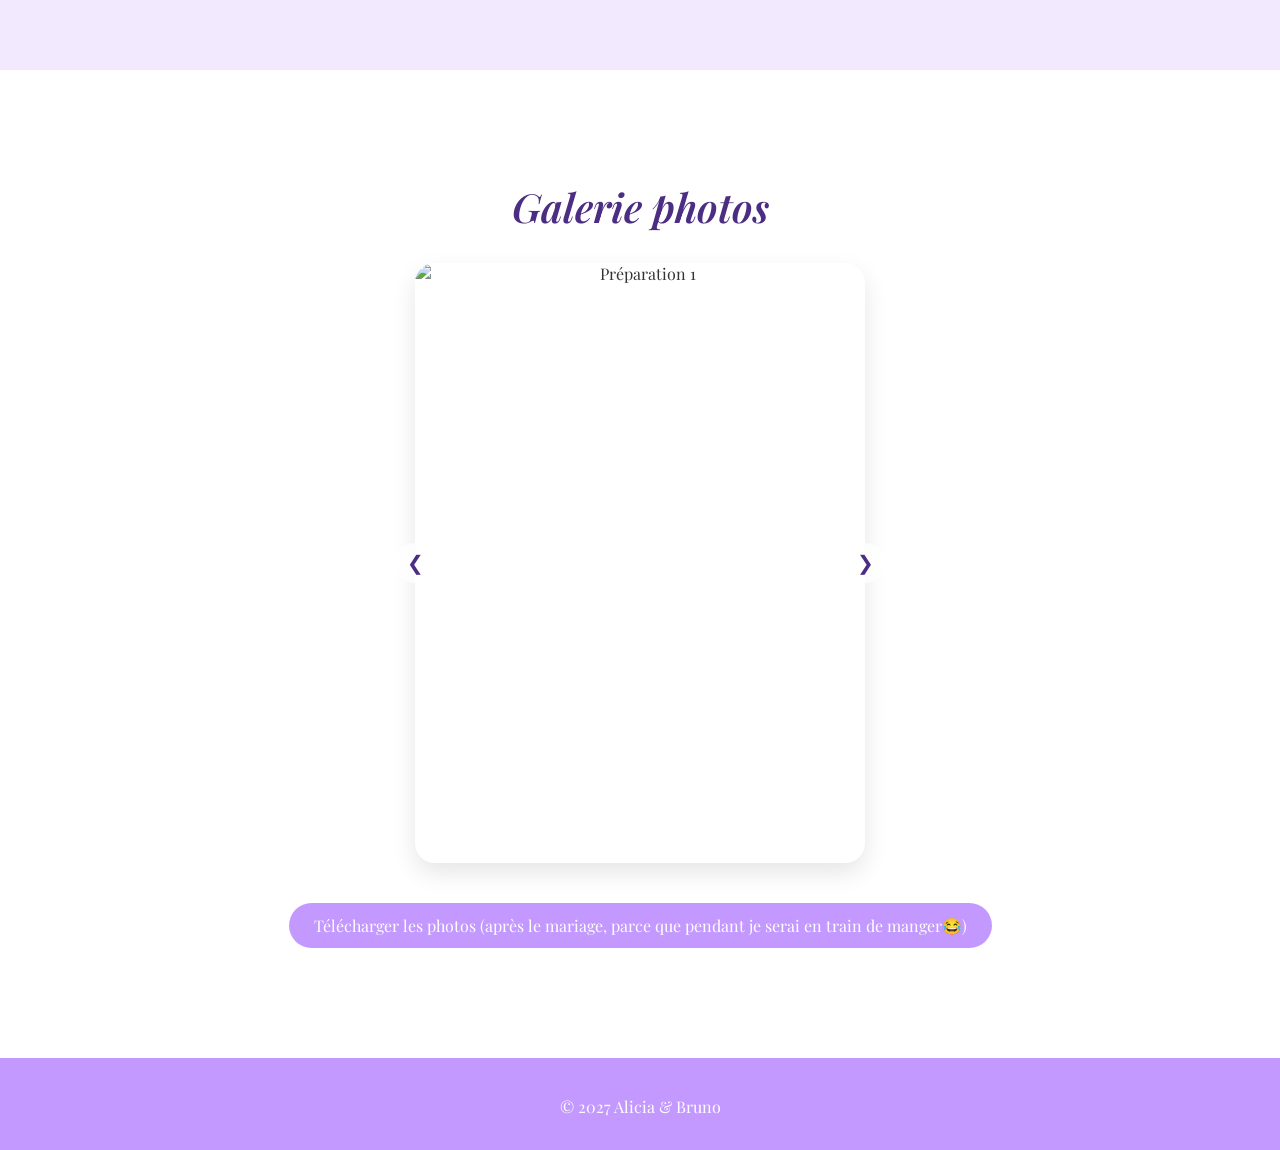
==== commit 8e12ae80: "Add FAQ section to informations pratiques" ====
--- a/index.html
+++ b/index.html
@@ -167,7 +167,7 @@
     <h3>Mairie de Domont</h3>
     <p class="adresse">Adresse : 47 Rue de la Mairie, 95330 Domont</p>
     <img src="https://www.ville-domont.fr/var/www/storage/images/mediatheque/ville-de-domont/images/agenda/mairie-domont-fermeture-services-municipaux-site/15067-1-fre-FR/Mairie-Domont-fermeture-services-municipaux-site.jpg" alt="Mairie" class="img-lieu">
-    <p class="conseil">Conseils d'accès :Juste à coté de l'église.</p>
+    <p class="conseil">Conseils d'accès : Juste à coté de l'église.</p>
     <div class="map-container">
         <!-- Google Maps intégré (remplacer l’adresse) -->
          <iframe 
@@ -201,29 +201,81 @@
 
 <!-- ===== 5. INFORMATIONS PRATIQUES ===== -->
 <section id="infos" class="section-purple">
-    <h2 class="countdown-title"> Informations pratiques</h2>
-    <p class="subtitles">Hébergements possible sur place, parkings, contact témoin, météo probable…🙏🏻🤞🏻</p>
-
+    <h2 class="countdown-title">Informations pratiques</h2>
     <h3>FAQ</h3>
-
-    <p><strong>Quelle est le thème ?</strong></p>
-    <p class="countdown-subtitle">Jardin d'été.</p>
-        <div class="color-palette">
-            <p>Palette suggérée (ATTENTION pas de blanc SVP) :</p>
-            <div class="swatches">
-                <div class="swatch color-1"></div>
-                <div class="swatch color-2"></div>
-                <div class="swatch color-3"></div>
-                <div class="swatch color-4"></div>
-                <div class="swatch color-5"></div>
-            </div>
-        </div>
-
-    <p><strong>Y a-t-il un parking ?</strong></p>
-    <p class="subtitles">Oui.</p>
-
-    <p><strong>À quelle heure se termine la soirée ?</strong></p>
-    <p class="subtitles">23h59… Cendrillon oblige.</p>
+    <p class="subtitles">Tout ce qu'il faut savoir pour préparer votre venue</p>
+
+    <div class="faq-container">
+        <div class="faq-item">
+            <button class="faq-question" onclick="toggleFAQ(this)">
+                Quel est le thème et le dress code ?
+                <span class="faq-icon"></span>
+            </button>
+            <div class="faq-answer">
+                <p>Le thème est <strong>"Jardin d'été"</strong> (Champêtre Chic). </p>
+                <div class="color-palette">
+                    <p>Palette suggérée (ATTENTION : pas de blanc SVP) :</p>
+                    <div class="swatches">
+                        <div class="swatch color-1"></div>
+                        <div class="swatch color-2"></div>
+                        <div class="swatch color-3"></div>
+                        <div class="swatch color-4"></div>
+                        <div class="swatch color-5"></div>
+                    </div>
+                </div>
+            </div>
+        </div>
+
+        <div class="faq-item">
+            <button class="faq-question" onclick="toggleFAQ(this)">
+                Y a-t-il un parking sur place ?
+                <span class="faq-icon"></span>
+            </button>
+            <div class="faq-answer">
+                <p>Oui, un parking est disponible gratuitement dans l'enceinte du domaine pour tous les invités.</p>
+            </div>
+        </div>
+
+        <div class="faq-item">
+            <button class="faq-question" onclick="toggleFAQ(this)">
+                Où peut-on loger ?
+                <span class="faq-icon"></span>
+            </button>
+            <div class="faq-answer">
+                <p>Des hébergements sont possibles sur place (places limitées). Vous trouverez également un hôtel à seulement 8 minutes du domaine.</p>
+            </div>
+        </div>
+
+        <div class="faq-item">
+            <button class="faq-question" onclick="toggleFAQ(this)">
+                Les enfants sont-ils les bienvenus ?
+                <span class="faq-icon"></span>
+            </button>
+            <div class="faq-answer">
+                <p>Absolument ! Une zone de jeux et une surveillance seront prévues pour que les petits et les grands profitent de la fête.</p>
+            </div>
+        </div>
+
+        <div class="faq-item">
+            <button class="faq-question" onclick="toggleFAQ(this)">
+                Quand devons-nous donner notre réponse ?
+                <span class="faq-icon"></span>
+            </button>
+            <div class="faq-answer">
+                <p>Merci de nous confirmer votre présence avant le <strong>[Ta Date ici]</strong> via le formulaire en bas de page.</p>
+            </div>
+        </div>
+
+        <div class="faq-item">
+            <button class="faq-question" onclick="toggleFAQ(this)">
+                À quelle heure se termine la soirée ?
+                <span class="faq-icon"></span>
+            </button>
+            <div class="faq-answer">
+                <p>23h59… Cendrillon oblige, nous devrons libérer la piste de danse ! ✨</p>
+            </div>
+        </div>
+    </div>
 </section>
 
 <!-- ===== 6. MENU ===== -->
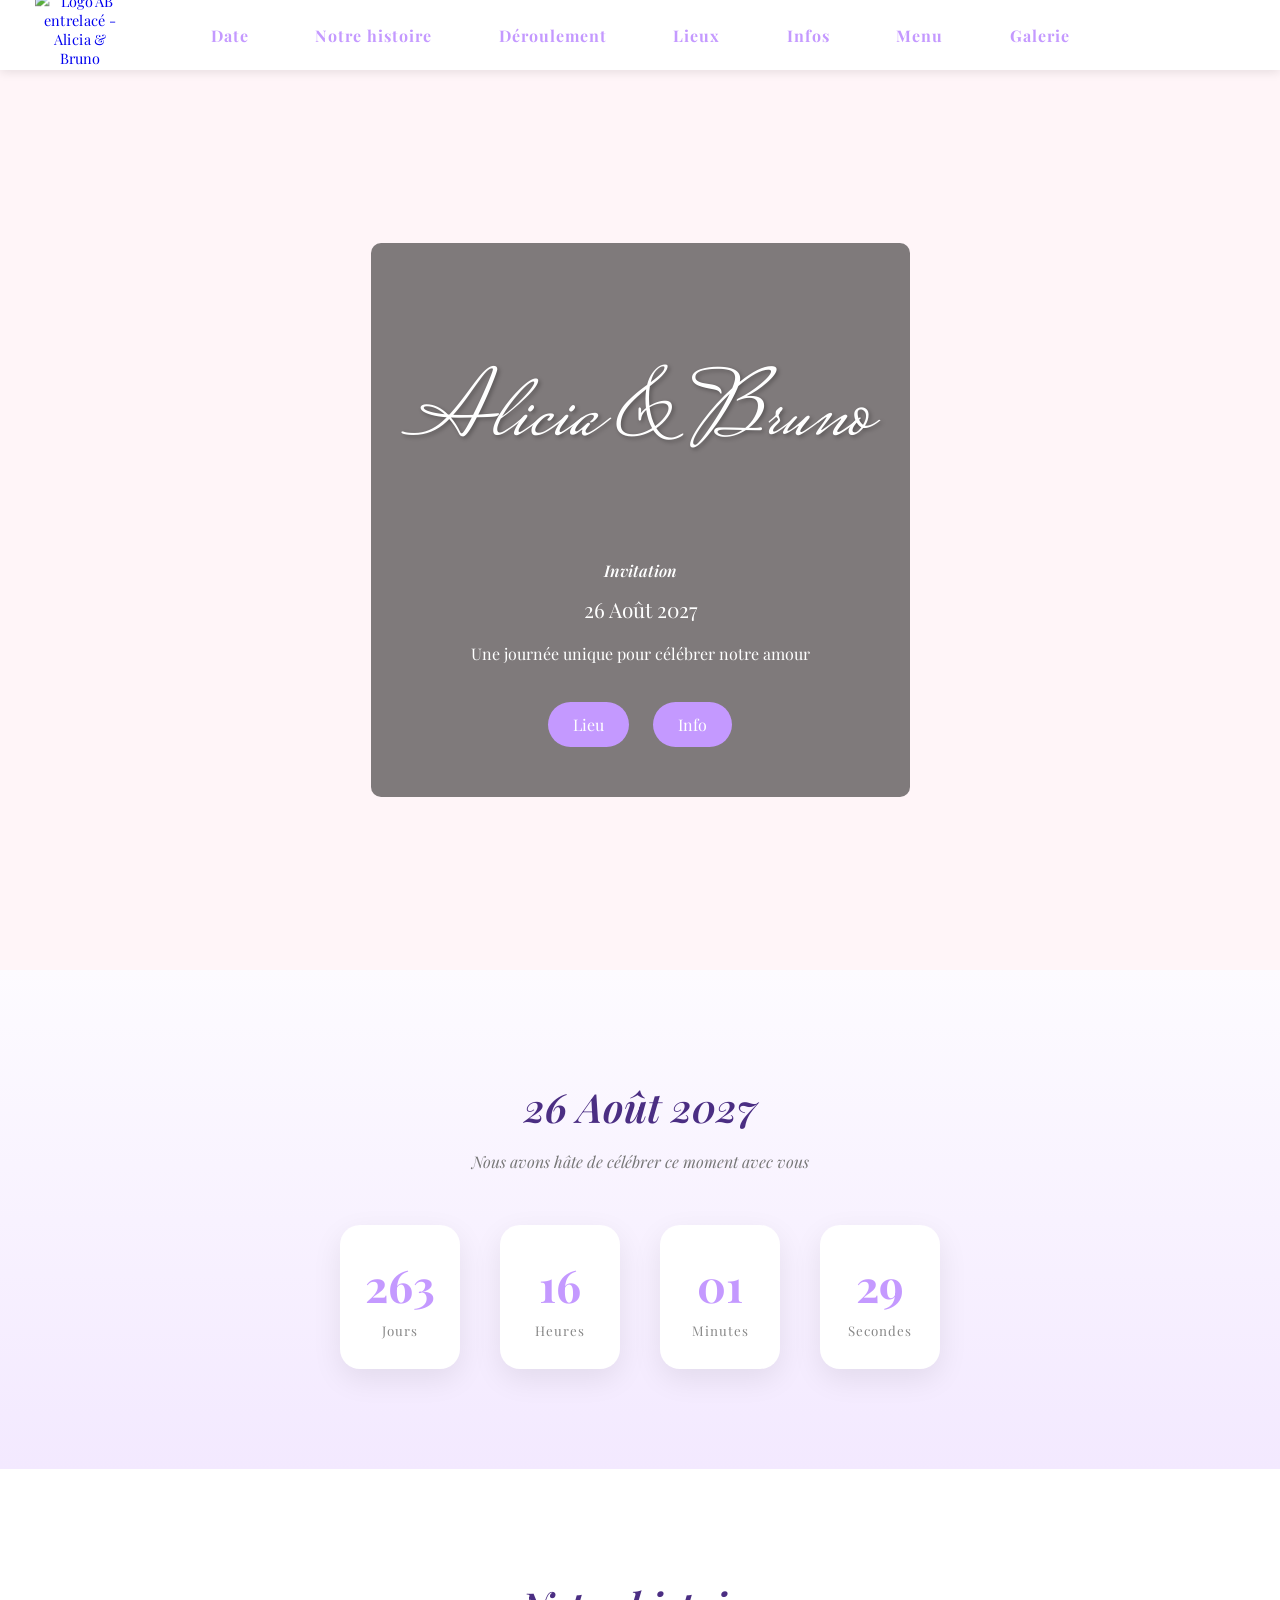
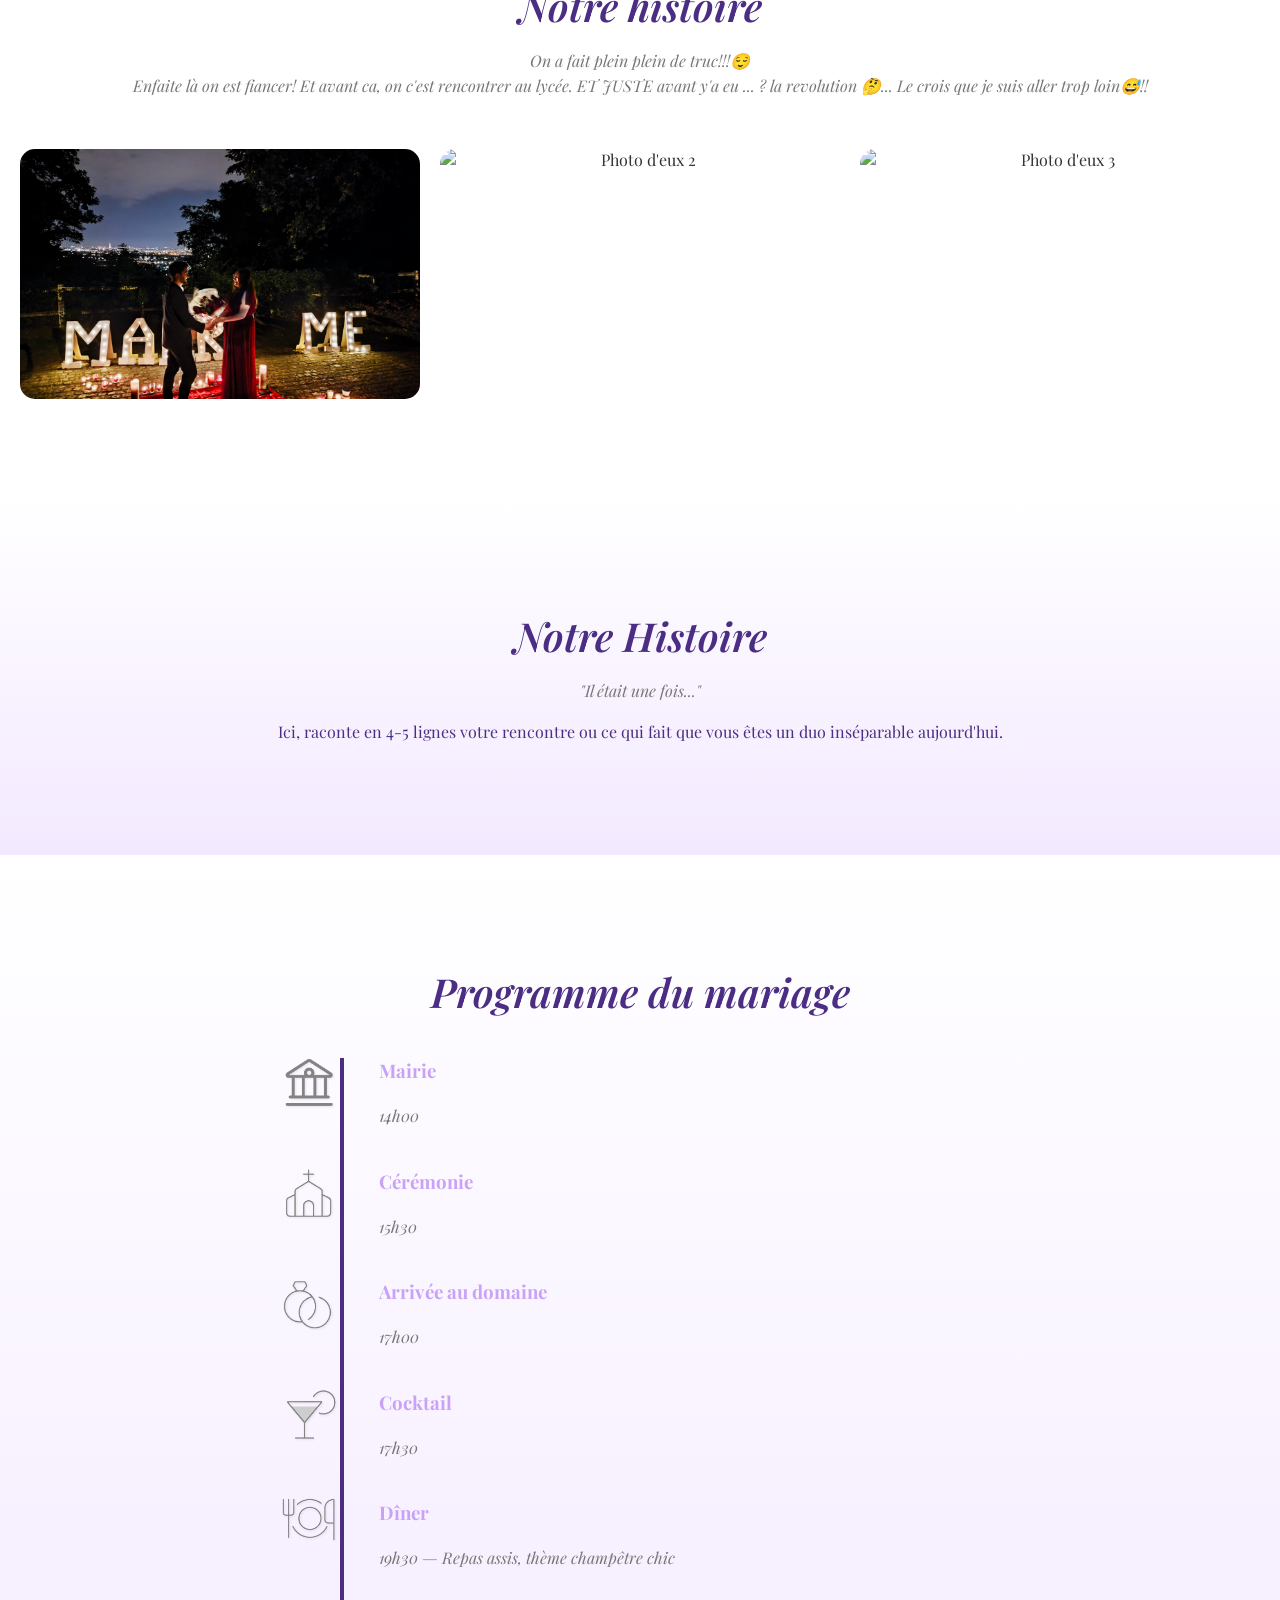
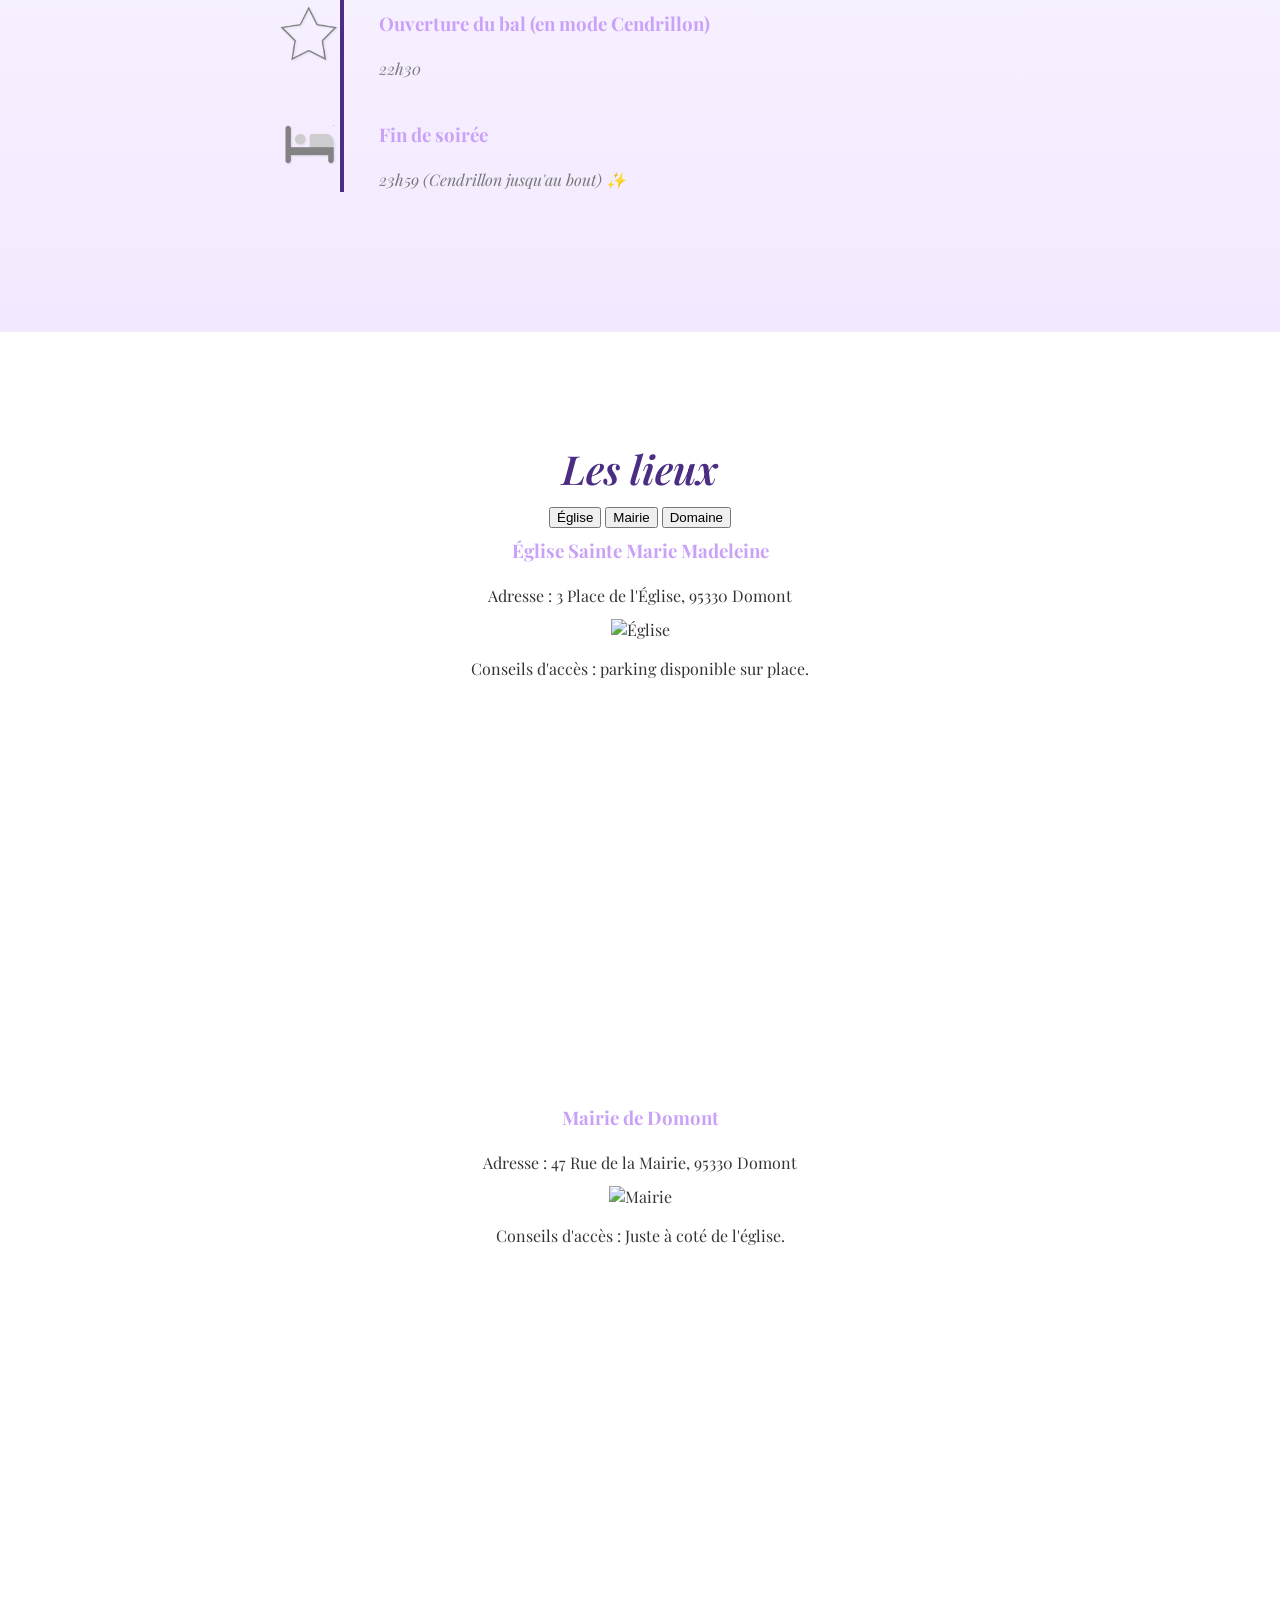
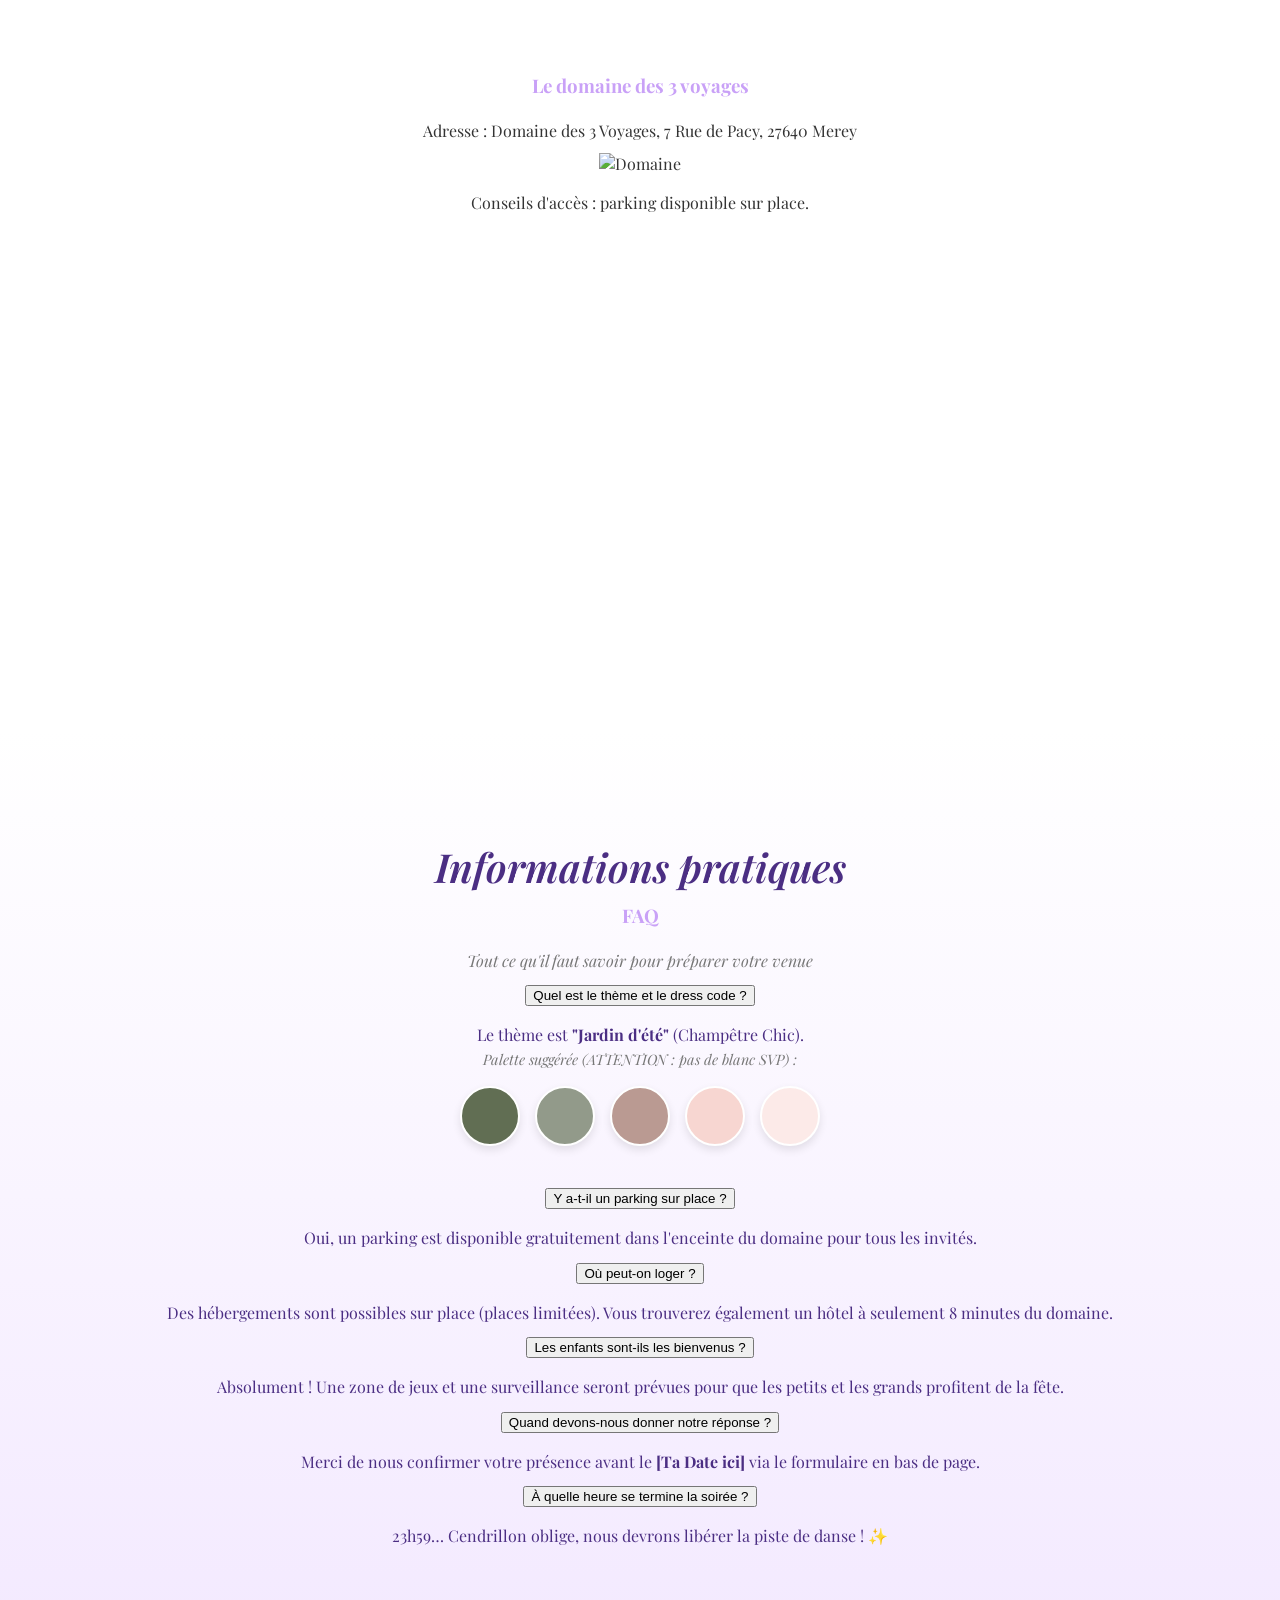
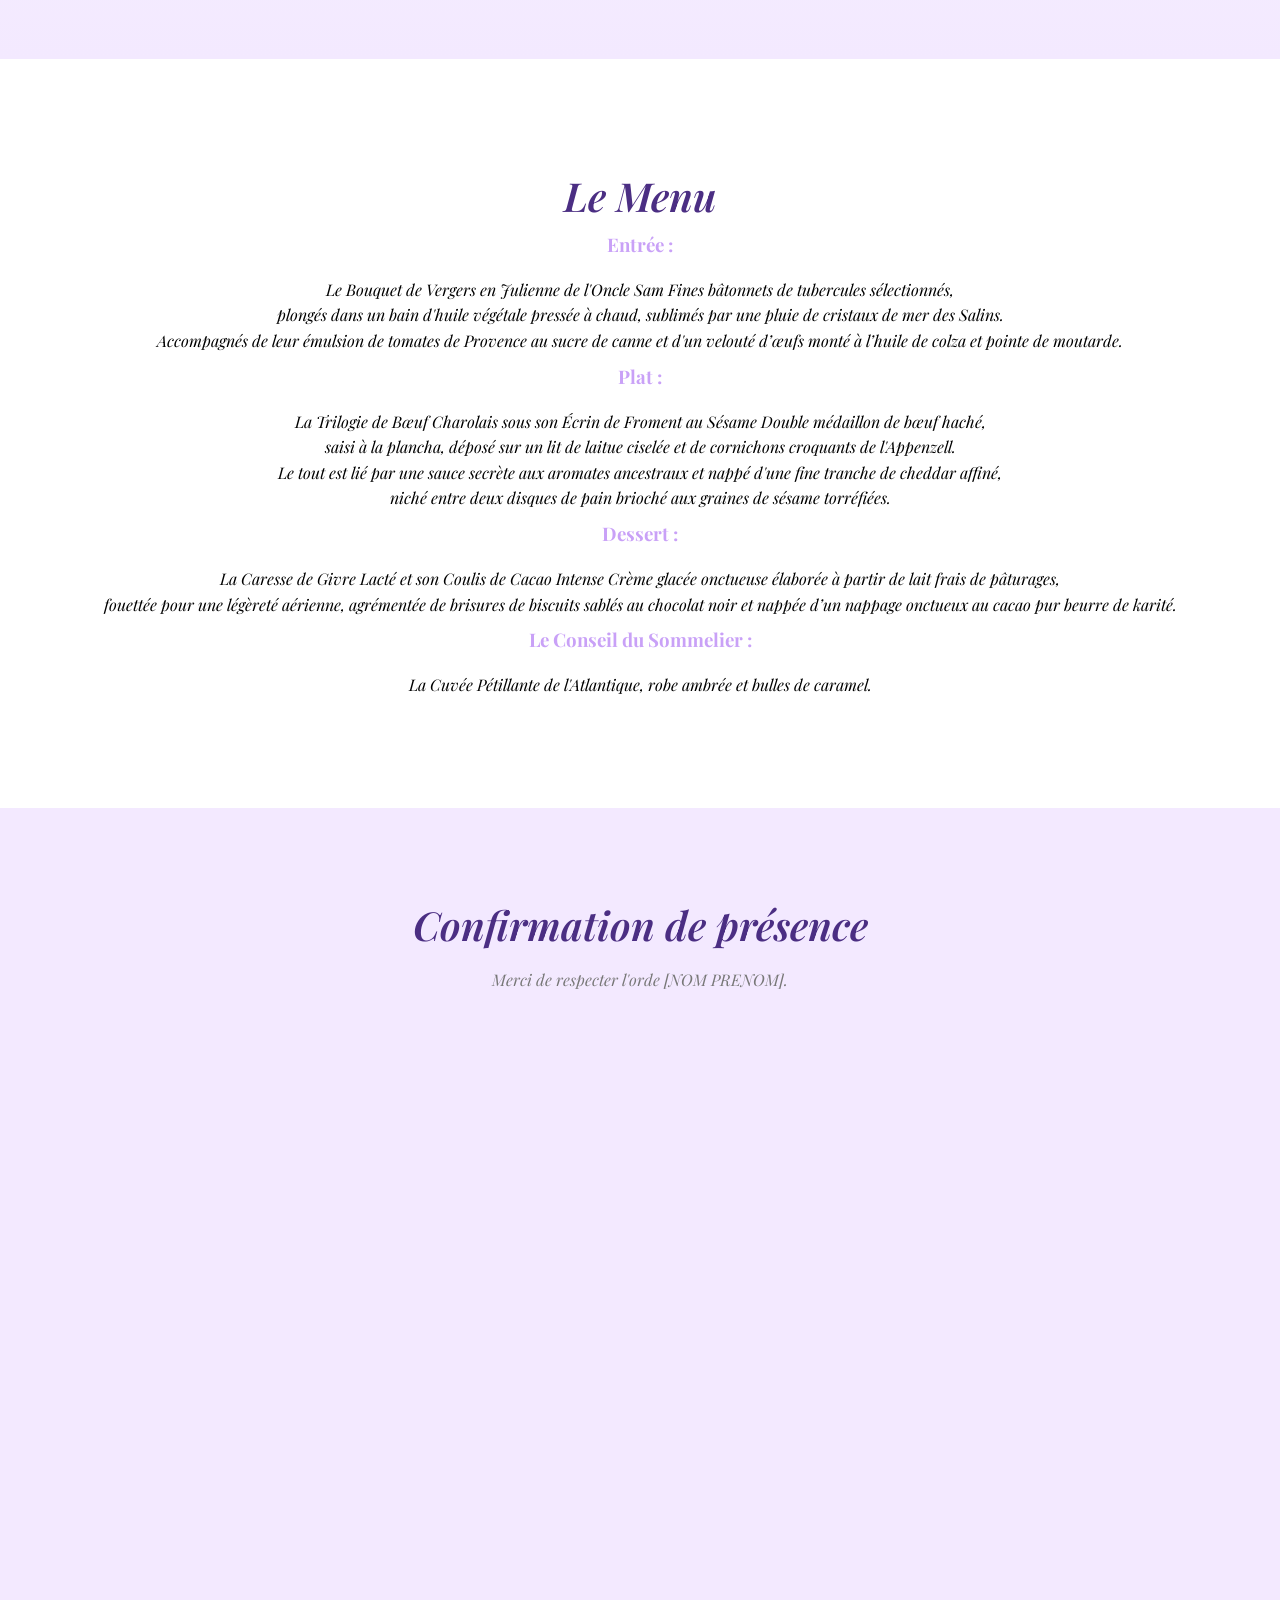
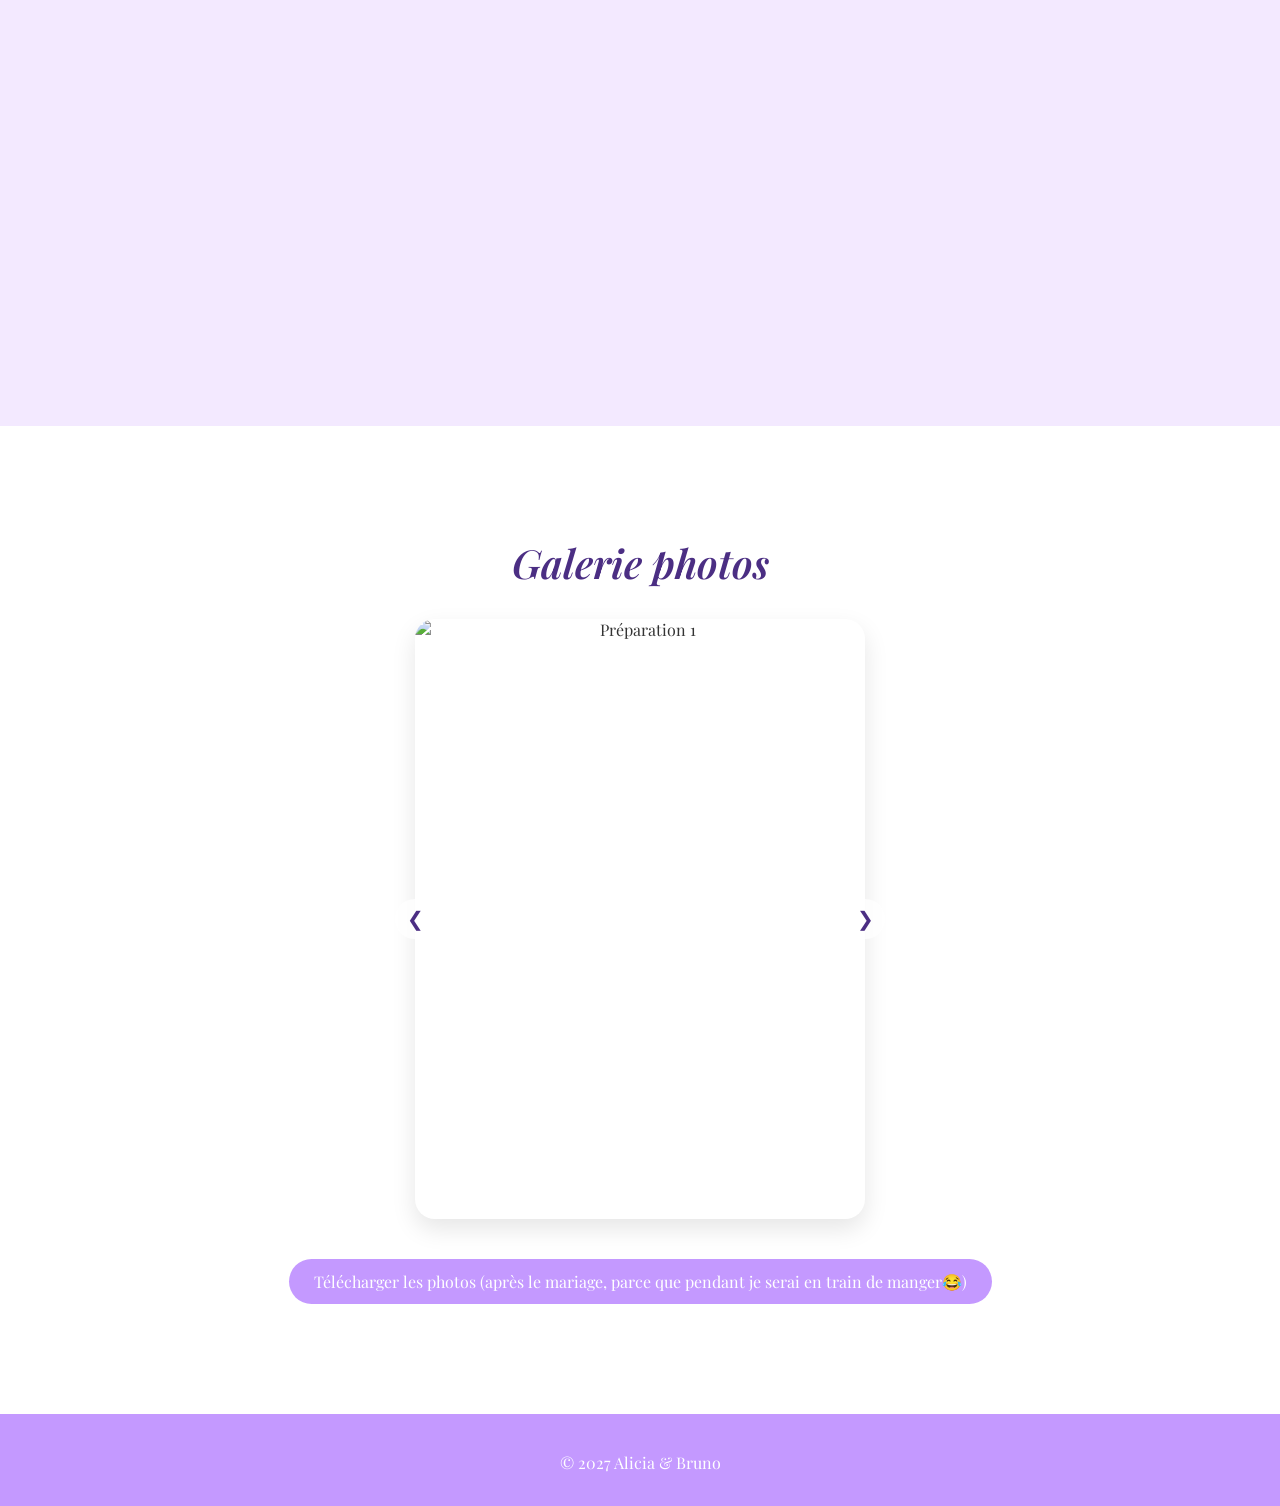
==== commit 64d68744: "Update index.html" ====
--- a/index.html
+++ b/index.html
@@ -85,6 +85,16 @@
     </div>
 </section>
 
+<section id="histoire" class="section-purple">
+    <h2 class="countdown-title">Notre Histoire</h2>
+    <div class="histoire-container">
+        <p class="subtitles">"Il était une fois..."</p>
+        <div class="histoire-texte">
+            <p>Ici, raconte en 4-5 lignes votre rencontre ou ce qui fait que vous êtes un duo inséparable aujourd'hui.</p>
+        </div>
+    </div>
+</section>
+
 <!-- ===== 3. PROGRAMME (TIMELINE VERTICALE) ===== -->
 <section id="programme" class="section-purple">
     <h2 class="countdown-title">Programme du mariage</h2>
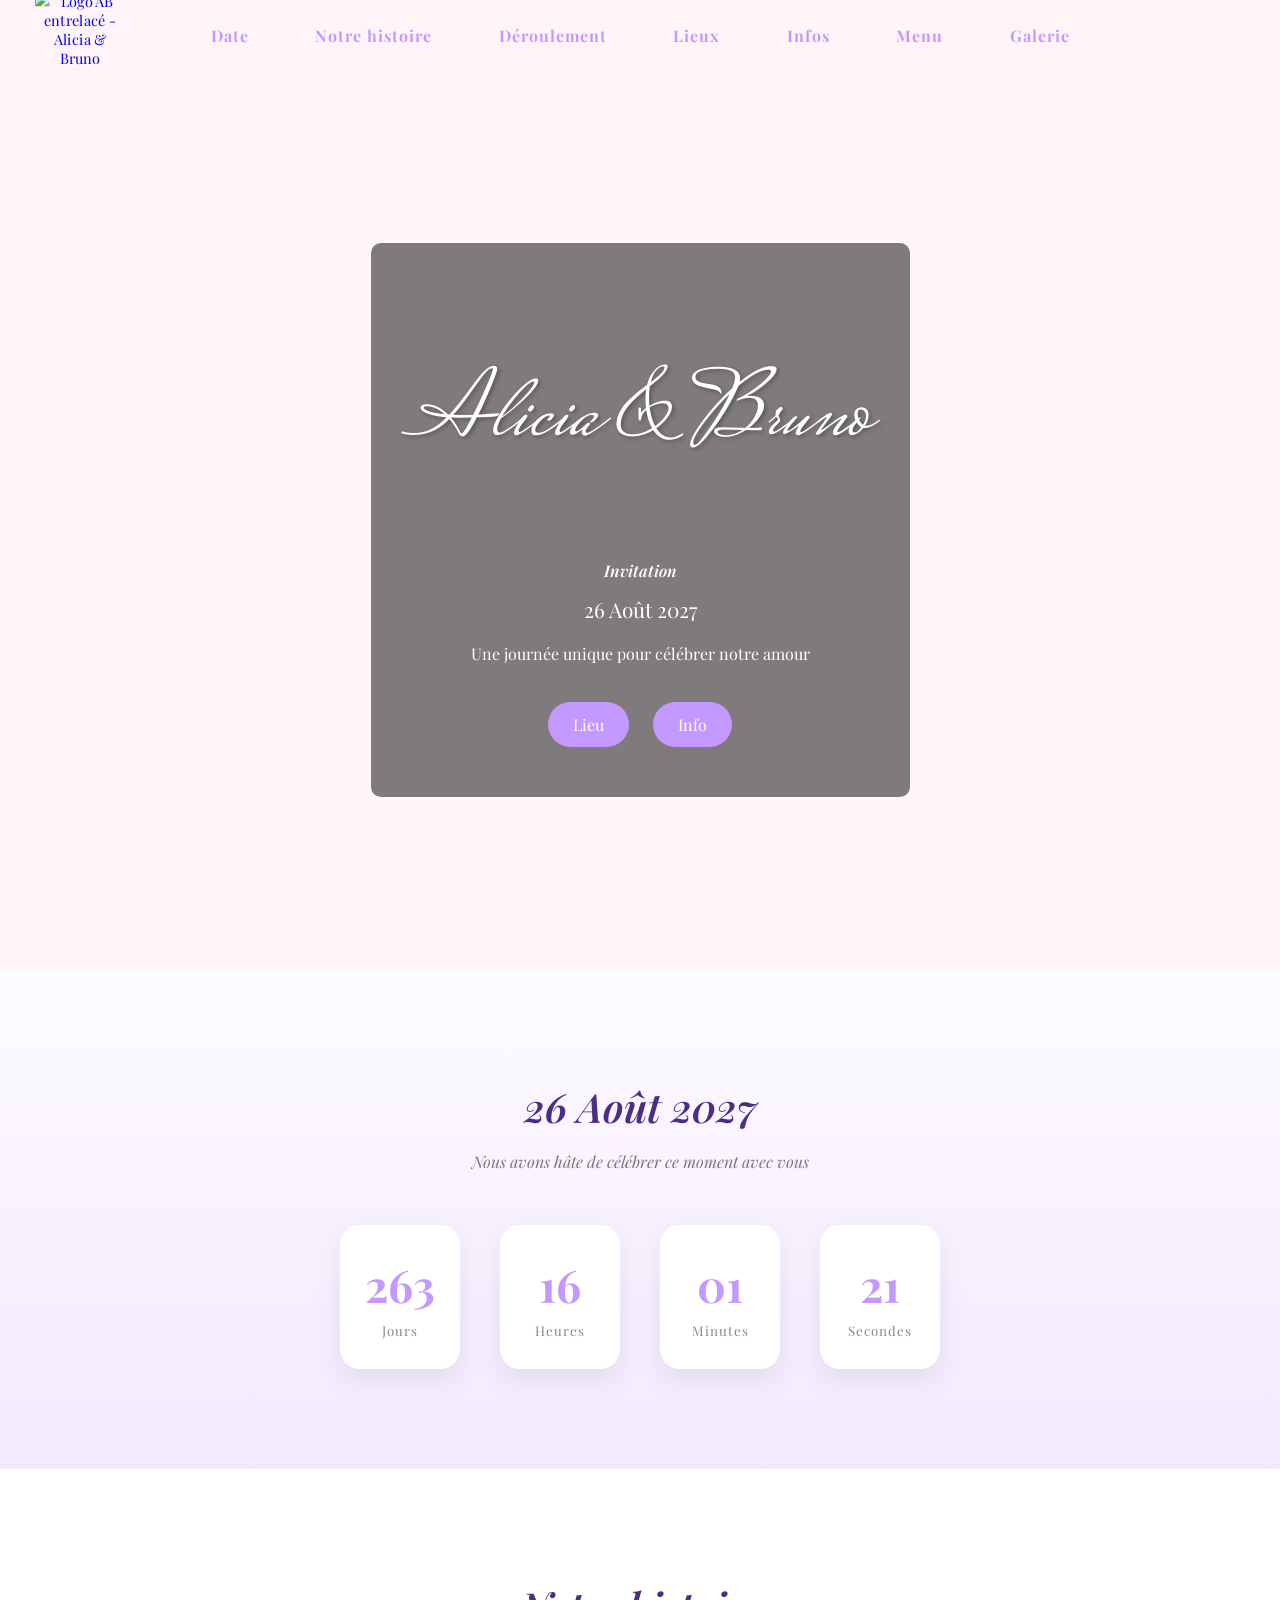
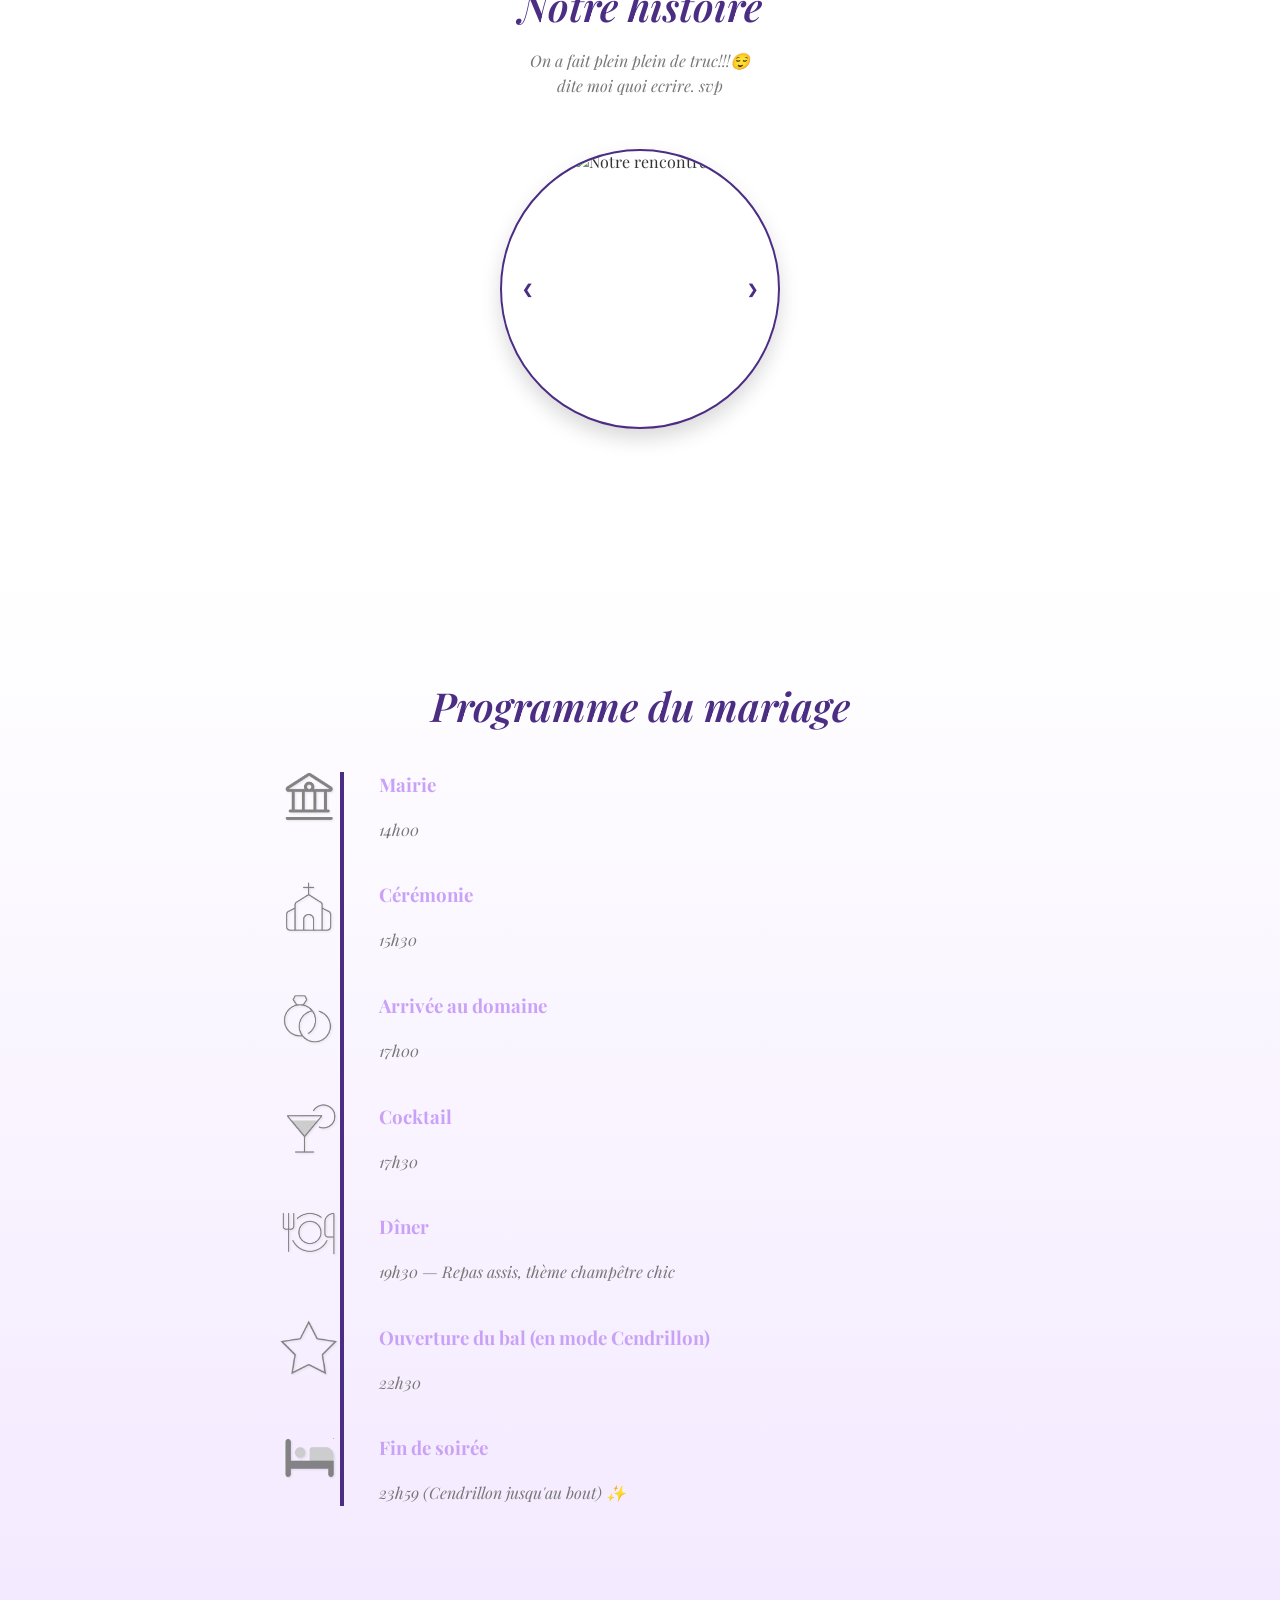
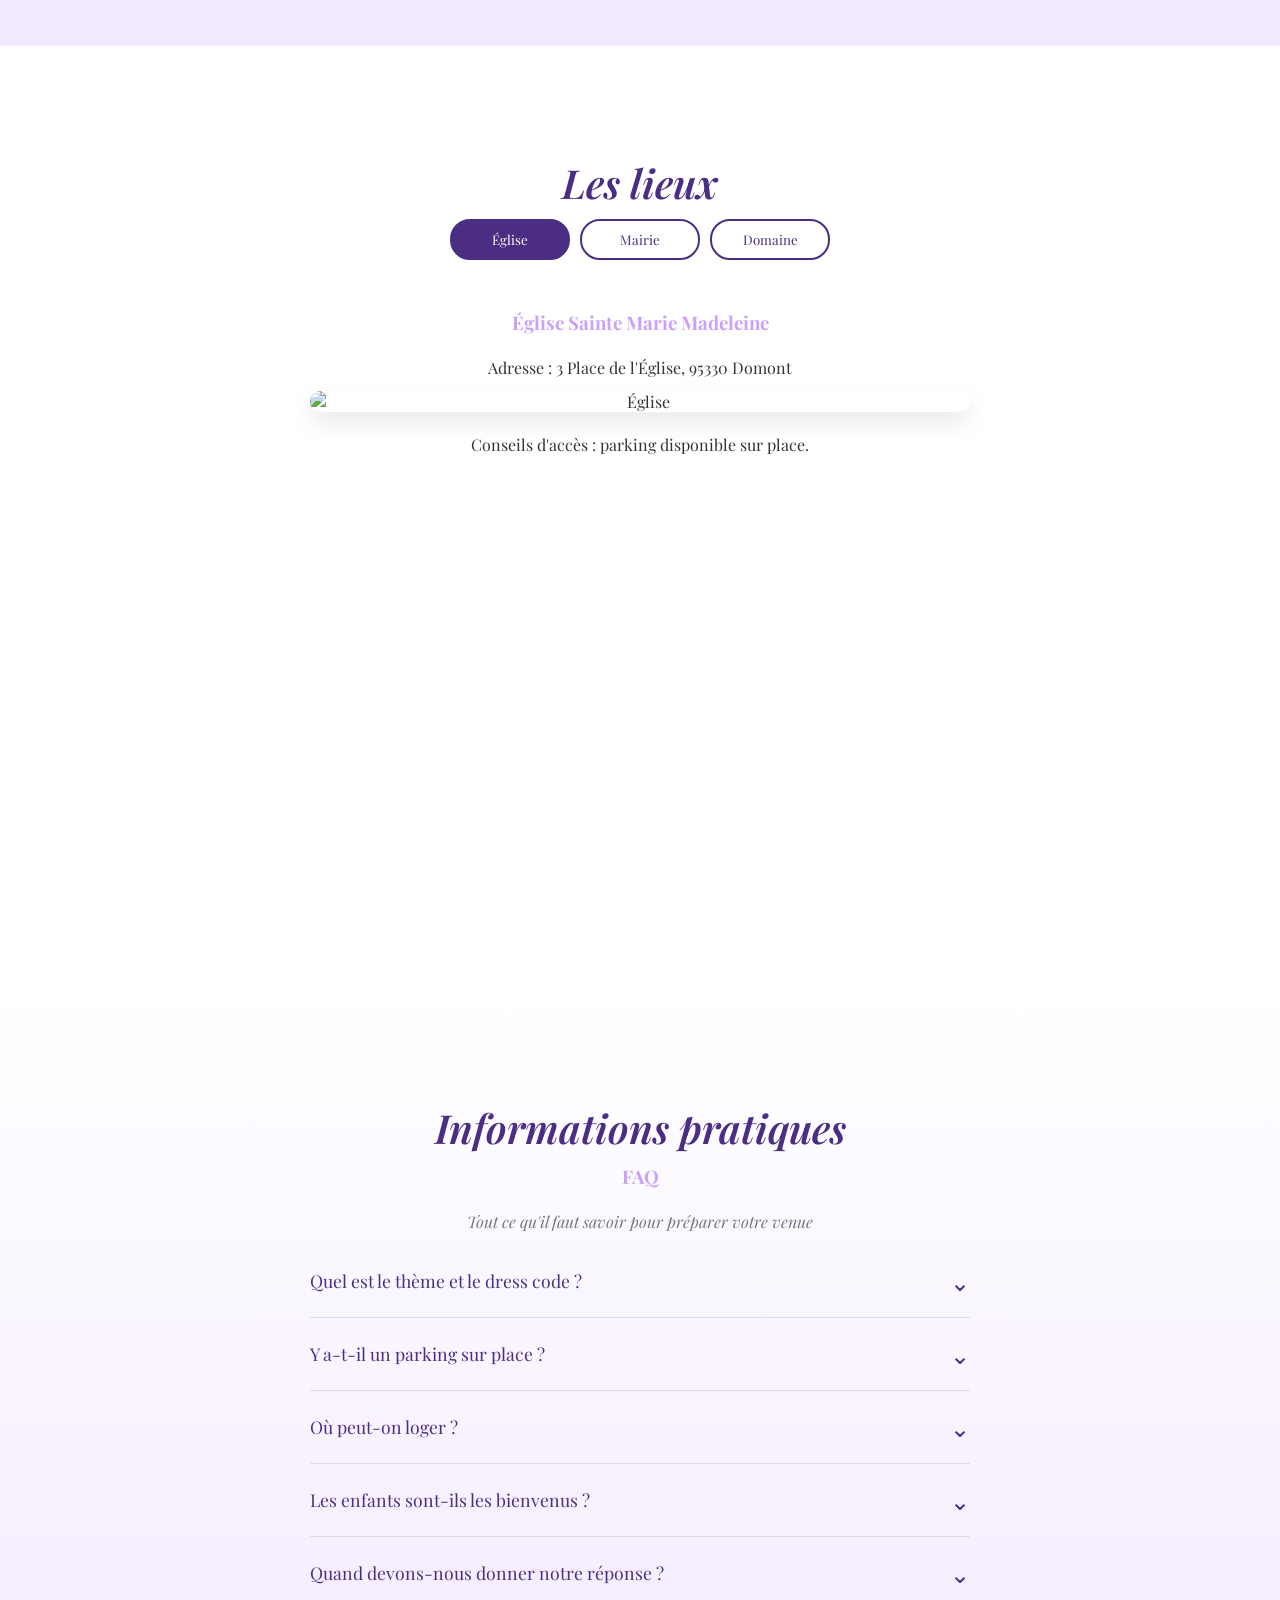
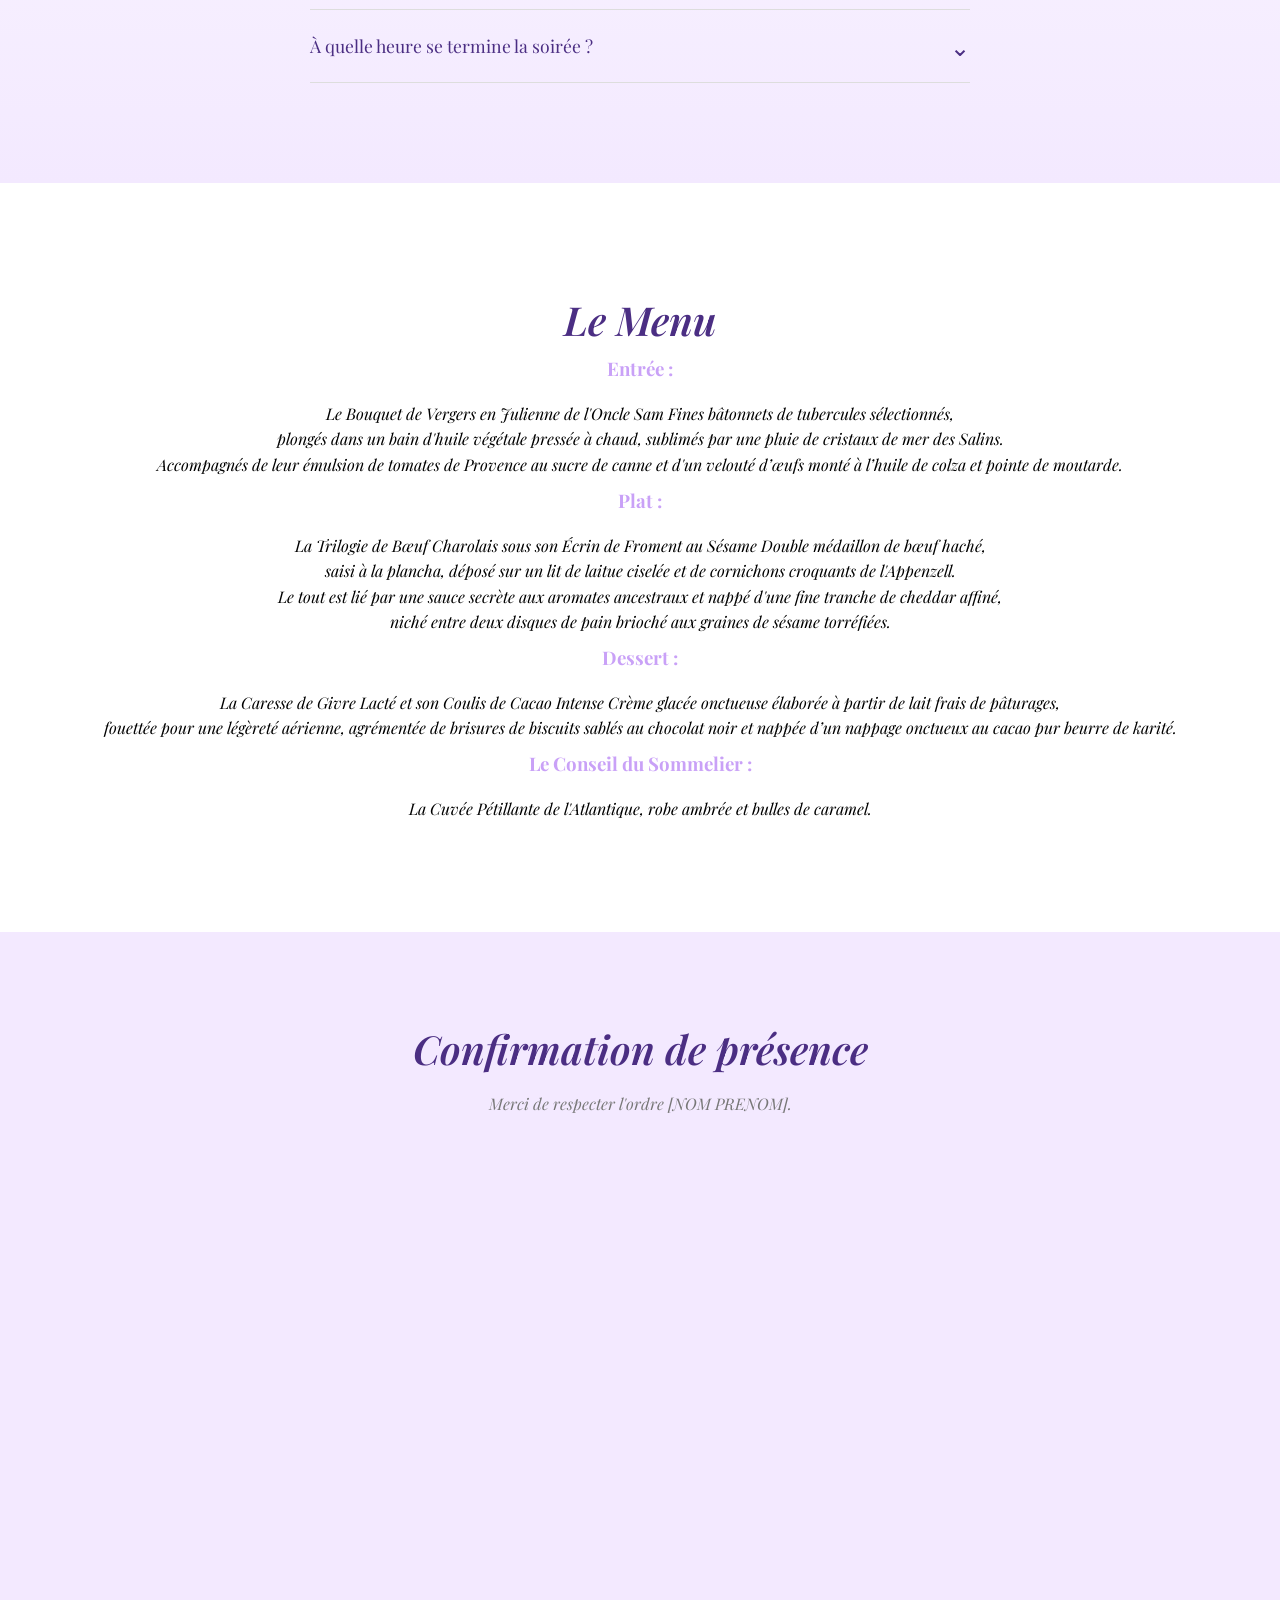
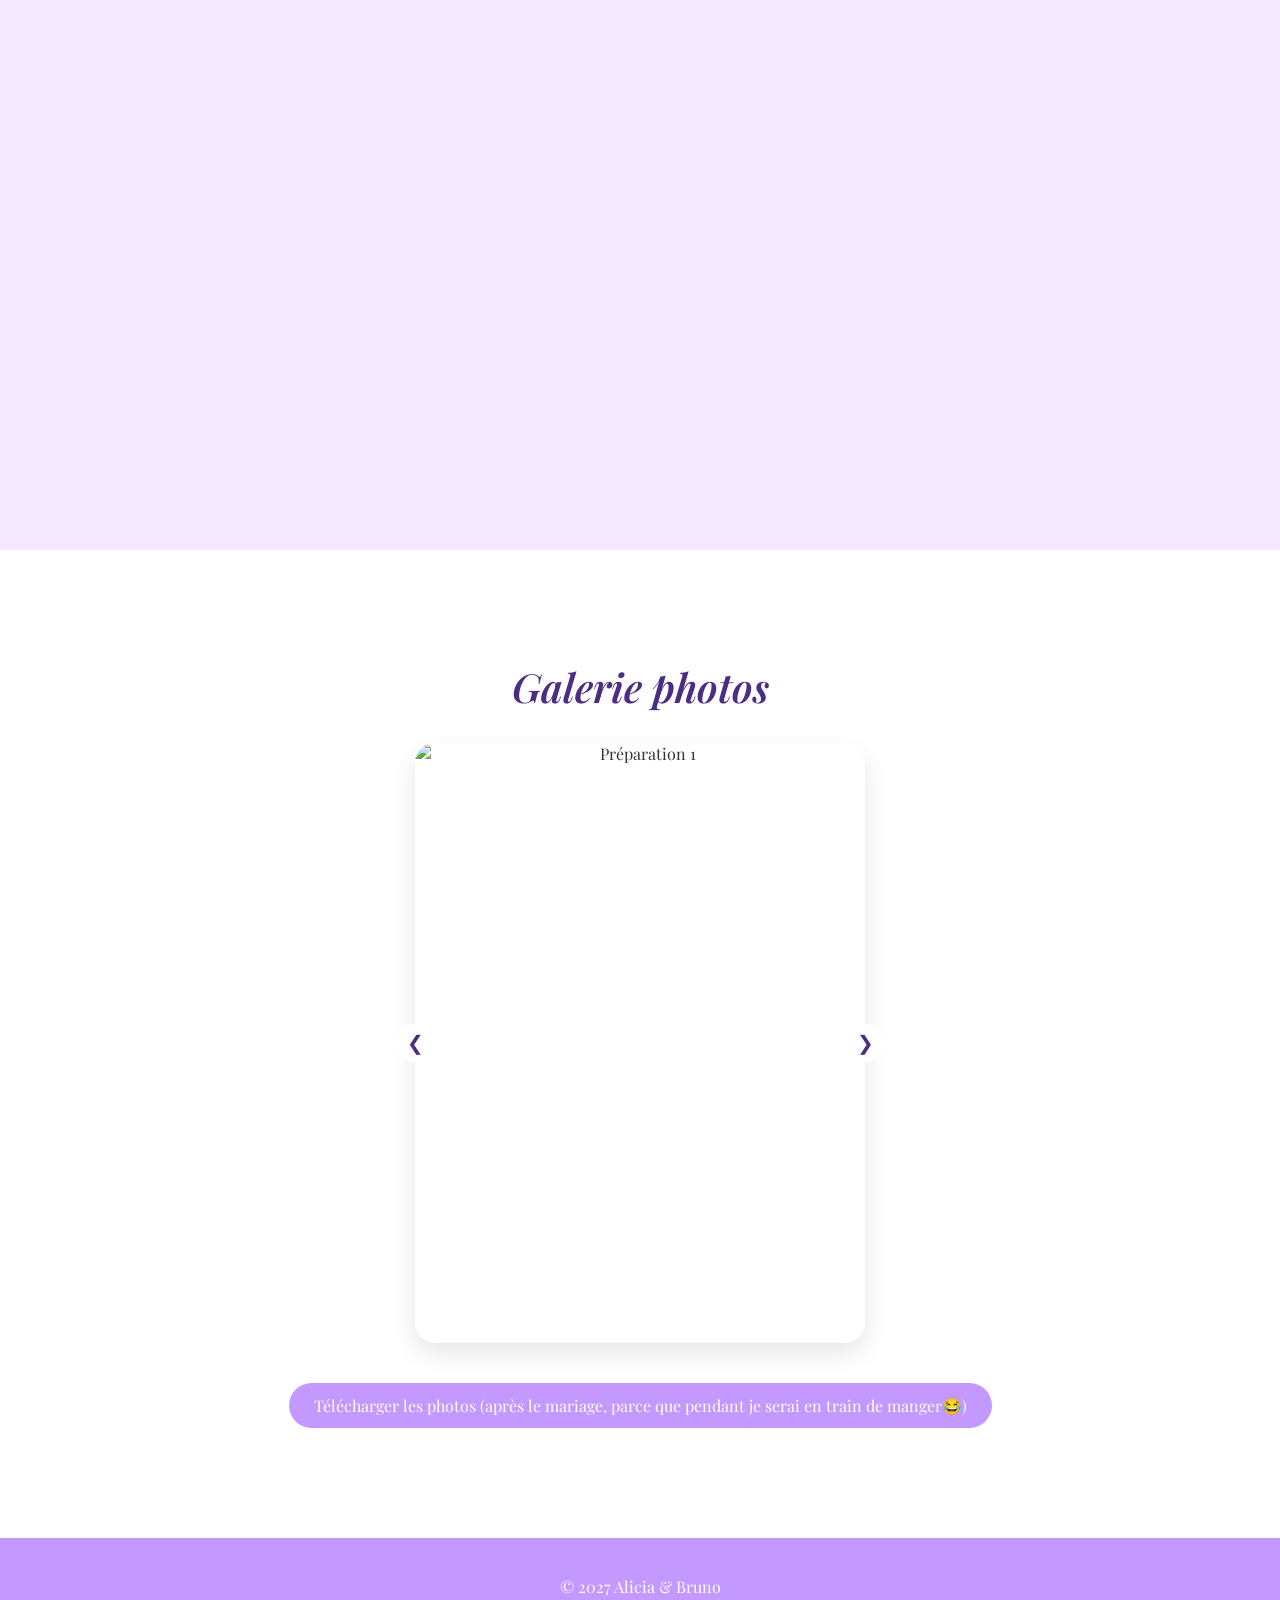
==== commit 90d81b0b: "Update index.html" ====
--- a/index.html
+++ b/index.html
@@ -4,12 +4,11 @@
     <meta charset="UTF-8">
     <meta name="viewport" content="width=device-width, initial-scale=1.0">
     <title>Mariage - Alicia & Bruno</title>
-    <link href="https://fonts.googleapis.com/css2?family=Great+Vibes&family=Playfair+Display:ital,wght@0,400..900;1,400..900&display=swap" rel="stylesheet">
     <link rel="stylesheet" href="style.css">
+    <link rel="stylesheet" href="https://cdnjs.cloudflare.com/ajax/libs/font-awesome/6.5.1/css/all.min.css">
     <link rel="preconnect" href="https://fonts.googleapis.com">
     <link rel="preconnect" href="https://fonts.gstatic.com" crossorigin>
-    <link href="https://fonts.googleapis.com/css2?family=Mrs+Saint+Delafield&display=swap" rel="stylesheet">
-    <link rel="stylesheet" href="https://cdnjs.cloudflare.com/ajax/libs/font-awesome/6.5.1/css/all.min.css">
+    <link href="https://fonts.googleapis.com/css2?family=Great+Vibes&family=Mrs+Saint+Delafield&family=Playfair+Display:ital,wght@0,400..900;1,400..900&display=swap" rel="stylesheet">
 </head>
 <body>
 <!-- ===== BANDEAU NAVIGATION ===== --> 
@@ -77,22 +76,23 @@
 <!-- ===== 2. NOTRE HISTOIRE ===== -->
 <section id="histoire" class="section-white">
     <h2 class="countdown-title">Notre histoire</h2>
-    <p class="countdown-subtitle">On a fait plein plein de truc!!!😌<br> Enfaite là on est fiancer! Et avant ca, on c'est rencontrer au lycée. ET JUSTE avant y'a eu ... ? la revolution 🤔... Le crois que je suis aller trop loin😅!!</p>
-    <div class="gallery">
-        <img src="image/eux1.jpg" alt="Photo d'eux 1">
-        <img src="https://www.ville-saintgratien.fr/medias/2021/04/lycee-monod-scaled.jpg" alt="Photo d'eux 2">
-        <img src="https://www.civitatis.com/f/francia/paris/guia/historia.jpg" alt="Photo d'eux 3">
-    </div>
-</section>
-
-<section id="histoire" class="section-purple">
-    <h2 class="countdown-title">Notre Histoire</h2>
-    <div class="histoire-container">
-        <p class="subtitles">"Il était une fois..."</p>
-        <div class="histoire-texte">
-            <p>Ici, raconte en 4-5 lignes votre rencontre ou ce qui fait que vous êtes un duo inséparable aujourd'hui.</p>
-        </div>
-    </div>
+    <p class="countdown-subtitle">On a fait plein plein de truc!!!😌<br> dite moi quoi ecrire. svp</p>
+    <div class="histoire-cercle-container">
+    <div class="diaporama-cercle">
+        <div class="slide-histoire active">
+            <img src="https://www.ville-saintgratien.fr/medias/2021/04/lycee-monod-scaled.jpg" alt="Notre rencontre">
+        </div>
+        <div class="slide-histoire">
+            <img src="https://encrypted-tbn0.gstatic.com/images?q=tbn:ANd9GcQmkMERLtDBSKysAJFJ14BGrj26Fk7StxgMSg&s" alt="Premier voyage">
+        </div>
+        <div class="slide-histoire">
+            <img src="image/eux1.jpg" alt="La demande">
+        </div>
+
+        <button class="prev-histoire" onclick="changeSlide(-1)">&#10094;</button>
+        <button class="next-histoire" onclick="changeSlide(1)">&#10095;</button>
+    </div>
+</div>
 </section>
 
 <!-- ===== 3. PROGRAMME (TIMELINE VERTICALE) ===== -->
@@ -154,6 +154,23 @@
     <button class="tab-btn active" onclick="showLieu('eglise')">Église</button>
     <button class="tab-btn" onclick="showLieu('mairie')">Mairie</button>
     <button class="tab-btn" onclick="showLieu('domaine')">Domaine</button>
+</div>
+
+<div id="mairie" class="lieu-content">
+    <h3>Mairie de Domont</h3>
+    <p class="adresse">Adresse : 47 Rue de la Mairie, 95330 Domont</p>
+    <img src="https://www.ville-domont.fr/var/www/storage/images/mediatheque/ville-de-domont/images/agenda/mairie-domont-fermeture-services-municipaux-site/15067-1-fre-FR/Mairie-Domont-fermeture-services-municipaux-site.jpg" alt="Mairie" class="img-lieu">
+    <p class="conseil">Conseils d'accès : Juste à coté de l'église.</p>
+    <div class="map-container">
+        <!-- Google Maps intégré (remplacer l’adresse) -->
+         <iframe 
+            src="https://www.google.com/maps/embed?pb=!1m18!1m12!1m3!1d2616.1195871900613!2d2.321791991986549!3d49.027332514953294!2m3!1f0!2f0!3f0!3m2!1i1024!2i768!4f13.1!3m3!1m2!1s0x47e64284d896ba03%3A0x2529f1e0c75b53be!2sMairie%20de%20Domont!5e0!3m2!1sfr!2sfr!4v1776851855148!5m2!1sfr!2sfr"
+            width="100%" 
+            height="400" 
+            style="border:0;"
+            loading="lazy">
+        </iframe>
+    </div>
 </div>
 
 <div id="eglise" class="lieu-content active">
@@ -172,24 +189,7 @@
         </iframe>
     </div>
 </div>
-
-<div id="mairie" class="lieu-content">
-    <h3>Mairie de Domont</h3>
-    <p class="adresse">Adresse : 47 Rue de la Mairie, 95330 Domont</p>
-    <img src="https://www.ville-domont.fr/var/www/storage/images/mediatheque/ville-de-domont/images/agenda/mairie-domont-fermeture-services-municipaux-site/15067-1-fre-FR/Mairie-Domont-fermeture-services-municipaux-site.jpg" alt="Mairie" class="img-lieu">
-    <p class="conseil">Conseils d'accès : Juste à coté de l'église.</p>
-    <div class="map-container">
-        <!-- Google Maps intégré (remplacer l’adresse) -->
-         <iframe 
-            src="https://www.google.com/maps/embed?pb=!1m18!1m12!1m3!1d2616.1195871900613!2d2.321791991986549!3d49.027332514953294!2m3!1f0!2f0!3f0!3m2!1i1024!2i768!4f13.1!3m3!1m2!1s0x47e64284d896ba03%3A0x2529f1e0c75b53be!2sMairie%20de%20Domont!5e0!3m2!1sfr!2sfr!4v1776851855148!5m2!1sfr!2sfr"
-            width="100%" 
-            height="400" 
-            style="border:0;"
-            loading="lazy">
-        </iframe>
-    </div>
-</div>
-
+    
 <div id="domaine" class="lieu-content">
     <h3>Le domaine des 3 voyages</h3>
     <p class="adresse">Adresse : Domaine des 3 Voyages, 7 Rue de Pacy, 27640 Merey</p>
@@ -272,7 +272,7 @@
                 <span class="faq-icon"></span>
             </button>
             <div class="faq-answer">
-                <p>Merci de nous confirmer votre présence avant le <strong>[Ta Date ici]</strong> via le formulaire en bas de page.</p>
+                <p>Merci de nous confirmer votre présence avant le <strong>15 juin 2027</strong> via le formulaire en bas de page.</p>
             </div>
         </div>
 
@@ -282,7 +282,7 @@
                 <span class="faq-icon"></span>
             </button>
             <div class="faq-answer">
-                <p>23h59… Cendrillon oblige, nous devrons libérer la piste de danse ! ✨</p>
+                <p>Jusqu'a épuisement, faut renta la salle. ✨<br> Fin de service des boissons à 00h00.</p>
             </div>
         </div>
     </div>
@@ -317,7 +317,7 @@
 <!-- ===== 7. CONFIRMATION DE PRÉSENCE (GOOGLE FORM) ===== -->
 <section class="rsvp">
     <h2 class="countdown-title">Confirmation de présence</h2>
-    <p class="countdown-subtitle">Merci de respecter l'orde [NOM PRENOM].</p>
+    <p class="countdown-subtitle">Merci de respecter l'ordre [NOM PRENOM].</p>
 
     <!-- Google Form intégré -->
     <iframe 
--- a/style.css
+++ b/style.css
@@ -10,9 +10,7 @@
     text-align: center;
     scroll-behavior: smooth;
     overflow-x: hidden; /* CORRECTIF : Empêche le scroll horizontal */
-
-}
-
+}
 
 /* CORRECTIF : Empêche les paddings de faire gonfler les boîtes */
 * {
@@ -65,13 +63,17 @@
     position: fixed;
     top: 0; left: 0; width: 100%;
     height: 70px;
-    background: white;
+    /* On enlève le blanc et on met du transparent */
+    background: transparent; 
     display: flex;
     align-items: center;
     justify-content: center;
-    box-shadow: 0 2px 10px rgba(0,0,0,0.1);
+    /* On enlève l'ombre portée qui fait "bloc" */
+    box-shadow: none; 
     z-index: 1000;
     padding: 0 20px;
+    /* Petit bonus : un flou léger si tu veux un effet verre dépoli */
+    backdrop-filter: blur(5px); 
 }
 
 .navbar-logo {
@@ -131,54 +133,6 @@
 }
 
 /* ==========================================================
-   3. ADAPTATION MOBILE (Rétablie comme avant)
-   ========================================================== */
-@media (max-width: 900px) {
-    .hamburger {
-        display: block !important; /* Le burger apparaît sur tel */
-    }
-
-    .nav-links {
-        display: none; /* Caché par défaut */
-        flex-direction: column;
-        position: fixed;
-        top: 0; left: 0;
-        width: 100%; height: 100vh;
-        background-color: white; /* Fond blanc uni, comme avant */
-        justify-content: center;
-        align-items: center;
-        gap: 20px;
-        z-index: 5000;
-    }
-
-    .nav-links.open {
-        display: flex !important;
-    }
-
-    .nav-links li {
-        width: 100%;
-        text-align: center;
-    }
-
-    /* Style des textes dans le menu mobile */
-    .nav-links a {
-        font-size: 22px !important; /* Plus grand pour cliquer facilement avec le doigt */
-        color: #4b2e83 !important;   /* Violet plus foncé pour le contraste */
-        text-transform: uppercase;
-        letter-spacing: 2px;
-        border-bottom: 1px solid #f3e9ff; /* Petite ligne fine entre chaque lien */
-        padding-bottom: 5px;
-        width: 80%; /* Pour que la bordure ne touche pas les bords */
-        text-align: center;
-    }
-
-    /* CORRECTIF : Cache le logo "AB" quand le menu mobile est ouvert */
-    .nav-links.open ~ .nav-logo-container {
-        display: none;
-    }
-}
-
-/* ==========================================================
    4. HERO & SECTIONS (Style original conservé)
    ========================================================== */
 .hero {
@@ -200,9 +154,8 @@
 .overlay {
     background: rgba(0, 0, 0, 0.5);
     padding: 40px;
-    border-radius: 10px;
-}
-
+    border-radius: 10px; /* Petit cadre arrondi sur PC */
+}
 /* Pour les grands titres romantiques (ex: Alicia & Bruno) */
 .hero h1 {
    font-family: "Mrs Saint Delafield", cursive;
@@ -301,26 +254,7 @@
     filter: drop-shadow(1px 1px 1px rgba(0,0,0,0.1));
 }
 /* --- Ajustement Mobile (pour ne pas que les images sortent de l'écran) --- */
-@media (max-width: 768px) {
-    .timeline {
-        /* On garde une marge importante à gauche pour laisser de la place aux icônes */
-        margin-left: 80px; 
-        margin-right: 15px;
-        padding-left: 20px; /* On réduit un peu l'espace texte/barre sur mobile */
-    }
-    
-    .photo-etape {
-        /* On augmente le décalage négatif : 
-           Puisque l'icône fait 50px, -60px la place à 10px de la barre */
-        left: -75px; 
-        width: 45px; /* Légèrement réduit (de 50 à 45) pour plus de confort visuel */
-        top: 0;
-    }
-
-    .timeline-item h3 {
-        font-size: 1.15rem; /* On réduit un peu le titre pour mobile */
-    }
-}
+
 
 .timeline-item .subtitles {
     margin-top: 3px;
@@ -328,29 +262,7 @@
     font-size: 1rem;
 }
 
-
-
-
-/* ===== GALERIE ===== */
-.gallery {
-    display: grid;
-    grid-template-columns: repeat(auto-fit, minmax(250px, 1fr));
-    gap: 20px;
-    margin-top: 30px;
-}
-
-.gallery img {
-    width: 100%;
-    height: 250px;
-    object-fit: cover;
-    border-radius: 15px;
-}
-
-
-
-
 /* ===== RSVP ===== */
-
 .rsvp {
     background-color: #f3e9ff; /* Un violet très pâle et élégant */
     color: #4b2e83; /* On met le texte en violet foncé pour qu'il soit bien lisible */
@@ -520,11 +432,275 @@
 .color-4 { background-color: #f7d6d1; } /* Rose Pâle Romantique (Le plus bas) */
 .color-5 { background-color: #fceae8; } /* Le rose le plus clair, comme ton fond */
 
+/* ==========================================================
+   lieux
+   ========================================================== */
+/* Cache les contenus par défaut */
+.lieu-content {
+    display: none;
+    animation: fadeIn 0.5s;
+}
+
+/* Affiche uniquement le lieu actif */
+.lieu-content.active {
+    display: block;
+}
+
+/* Style des boutons côte à côte */
+.lieu-selector {
+    display: flex;
+    justify-content: center;
+    gap: 10px;
+    margin-bottom: 20px;
+}
+
+.tab-btn {
+    padding: 10px 20px;
+    border: 2px solid #4b2e83;
+    background: white;
+    color: #4b2e83;
+    cursor: pointer;
+    border-radius: 20px;
+    font-family: 'Playfair Display', serif;
+    flex: 1; /* Les boutons prennent la même place */
+    max-width: 120px;
+}
+
+.tab-btn.active {
+    background: #4b2e83;
+    color: white;
+}
+
+/* Style de base pour l'image (Mobile first) */
+.img-lieu {
+    width: 100%;
+    height: auto;
+    border-radius: 15px;
+    margin-bottom: 15px;
+    display: block;
+}
+
+@keyframes fadeIn {
+    from { opacity: 0; }
+    to { opacity: 1; }
+}
+
+/* ==========================================================
+   Design à la Google
+   ========================================================== */
+.faq-container {
+    max-width: 700px;
+    margin: 0 auto;
+    padding: 0 20px;
+}
+
+.faq-item {
+    border-bottom: 1px solid #ddd; /* Ligne fine comme Google */
+}
+
+.faq-question {
+    width: 100%;
+    padding: 20px 0;
+    background: none;
+    border: none;
+    display: flex;
+    justify-content: space-between;
+    align-items: center;
+    font-family: 'Playfair Display', serif;
+    font-size: 1.1rem;
+    color: #4b2e83;
+    cursor: pointer;
+    text-align: left;
+}
+
+.faq-answer {
+    max-height: 0;
+    overflow: hidden;
+    transition: max-height 0.3s ease-out; /* Animation fluide */
+    color: #555;
+    font-size: 0.95rem;
+}
+
+.faq-answer p {
+    padding-bottom: 20px;
+    margin: 0;
+}
+
+/* Le petit chevron qui tourne */
+.faq-icon::after {
+    content: '\2304'; /* Symbole chevron */
+    font-size: 1.5rem;
+    transition: transform 0.3s;
+}
+
+.faq-item.active .faq-icon::after {
+    transform: rotate(180deg);
+}
+
+.faq-item.active .faq-answer {
+    max-height: 200px; /* Hauteur max de la réponse une fois ouverte */
+}
+
+/* ==========================================================
+   CARROUSEL CIRCULAIRE (Notre Histoire)
+   ========================================================== */
+
+/* 1. Le conteneur extérieur : sert à centrer le cercle horizontalement */
+.histoire-cercle-container {
+    display: flex;             /* Active le mode Flexbox pour l'alignement */
+    justify-content: center;   /* Centre le contenu sur la ligne */
+    margin: 40px 0;            /* Ajoute de l'espace au-dessus et en-dessous du cercle */
+}
+
+/* 2. Le cadre du cercle : définit la forme et les limites */
+.diaporama-cercle {
+    position: relative;        /* Nécessaire pour placer les flèches à l'intérieur */
+    width: 280px;              /* Largeur du cercle (ajuste selon tes envies) */
+    height: 280px;             /* Doit être identique à la largeur pour un rond parfait */
+    border-radius: 50%;        /* La magie qui transforme le carré en rond */
+    overflow: hidden;          /* Coupe les coins des photos pour qu'elles restent dans le rond */
+    border: 2px solid #4b2e83; /* Ta bordure violette décorative */
+    box-shadow: 0 10px 20px rgba(0,0,0,0.15); /* Ajoute un effet d'ombre pour le relief */
+}
+
+/* 3. Les diapositives : s'assurent que les photos remplissent le cercle */
+.slide-histoire {
+    display: none;             /* Cache toutes les photos par défaut */
+    width: 100%;               /* Prend 100% de la largeur du cercle */
+    height: 100%;              /* Prend 100% de la hauteur du cercle */
+}
+
+/* 4. La classe "active" : ajoutée par le JS pour afficher la photo en cours */
+.slide-histoire.active {
+    display: block;            /* Rend la photo visible */
+    animation: fadeEffect 1s;  /* Lance l'animation de fondu (définie plus bas) */
+}
+
+/* 5. Le réglage de l'image : évite les déformations */
+.slide-histoire img {
+    width: 100%;               /* L'image s'étire sur toute la largeur */
+    height: 100%;              /* L'image s'étire sur toute la hauteur */
+    object-fit: cover;         /* Zoom légèrement pour remplir sans écraser le visage */
+}
+
+/* 6. Les flèches : les boutons pour changer de photo */
+.prev-histoire, .next-histoire {
+    position: absolute;        /* Positionne les flèches "sur" l'image */
+    top: 50%;                  /* Aligne verticalement au centre */
+    transform: translateY(-50%); /* Ajustement précis du centrage vertical */
+    background: transparent; /* Fond blanc transparent pour voir l'image derrière */
+    border: none;              /* Supprime la bordure par défaut du bouton */
+    padding: 10px;             /* Taille de la zone cliquable */
+    cursor: pointer;           /* Change le curseur en main au survol */
+    border-radius: 50%;        /* Rend les boutons fléchés eux aussi ronds */
+    color: #4b2e83;            /* Couleur des flèches (ton violet) */
+    font-weight: bold;         /* Rend les flèches plus épaisses */
+    z-index: 10;               /* Garde les flèches au premier plan */
+}
+
+.prev-histoire { left: 10px; }  /* Décale la flèche gauche du bord */
+.next-histoire { right: 10px; } /* Décale la flèche droite du bord */
+
+/* 7. L'animation de fondu (Fade) */
+@keyframes fadeEffect {
+    from { opacity: 0.4; }      /* Commence à moitié transparent */
+    to { opacity: 1; }          /* Finit totalement opaque */
+}
+
+/* ======== Correction Spéciale Ordinateur ======== */
+@media (min-width: 769px) {
+    .lieu-content {
+        max-width: 700px; /* Évite que le texte et l'image s'étalent trop */
+        margin: 0 auto;   /* Centre tout le bloc */
+        padding: 20px;
+    }
+
+    .img-lieu {
+        max-height: 450px; /* Limite la hauteur pour ne pas scroller à l'infini */
+        width: auto;       /* Garde les proportions */
+        margin: 0 auto 20px auto;
+        box-shadow: 0 10px 25px rgba(0,0,0,0.1); /* Effet propre sur PC */
+    }
+}
+
+/* ==========================================================
+   3. ADAPTATION MOBILE (Rétablie comme avant)
+   ========================================================== */
+@media (max-width: 900px) {
+    .hamburger {
+        display: block !important; /* Le burger apparaît sur tel */
+    }
+
+    .nav-links {
+        display: none; /* Caché par défaut */
+        flex-direction: column;
+        position: fixed;
+        top: 0; left: 0;
+        width: 100%; height: 100vh;
+        background-color: white; /* Fond blanc uni, comme avant */
+        justify-content: center;
+        align-items: center;
+        gap: 20px;
+        z-index: 5000;
+    }
+
+    .nav-links.open {
+        display: flex !important;
+    }
+
+    .nav-links li {
+        width: 100%;
+        text-align: center;
+    }
+
+    /* Style des textes dans le menu mobile */
+    .nav-links a {
+        font-size: 22px !important; /* Plus grand pour cliquer facilement avec le doigt */
+        color: #4b2e83 !important;   /* Violet plus foncé pour le contraste */
+        text-transform: uppercase;
+        letter-spacing: 2px;
+        border-bottom: 1px solid #f3e9ff; /* Petite ligne fine entre chaque lien */
+        padding-bottom: 5px;
+        width: 80%; /* Pour que la bordure ne touche pas les bords */
+        text-align: center;
+    }
+
+    /* CORRECTIF : Cache le logo "AB" quand le menu mobile est ouvert */
+    .nav-links.open ~ .nav-logo-container {
+        display: none;
+    }
+}
 /* Correction Adaptabilité Mobile Globale (Style original conservé) */
 @media (max-width: 768px) {
-     CORRECTIF : Réduit le titre Alicia & Bruno pour qu'il tienne sur tel */
+   .hero {
+        /* On remplace l'image uniquement pour le téléphone */
+        background-image: url('image/back.jpg') !important;
+        
+        /* Optionnel : on ajuste la position pour que vos visages soient bien centrés */
+        background-position: center center; 
+    }
+   .timeline {
+        /* On garde une marge importante à gauche pour laisser de la place aux icônes */
+        margin-left: 80px; 
+        margin-right: 15px;
+        padding-left: 20px; /* On réduit un peu l'espace texte/barre sur mobile */
+    }
+    
+    .photo-etape {
+        /* On augmente le décalage négatif : 
+           Puisque l'icône fait 50px, -60px la place à 10px de la barre */
+        left: -75px; 
+        width: 45px; /* Légèrement réduit (de 50 à 45) pour plus de confort visuel */
+        top: 0;
+    }
+
+    .timeline-item h3 {
+        font-size: 1.15rem; /* On réduit un peu le titre pour mobile */
+    }
+
+     /*CORRECTIF : Réduit le titre Alicia & Bruno pour qu'il tienne sur tel */
     .hero h1 {
-        font-size: 3.5rem !important; 
+        font-size: 6rem; 
     }
 
     .carousel-slide img {
@@ -532,5 +708,15 @@
     }
     .prev { left: 5px; }
     .next { right: 5px; }
-}
-
+
+    .overlay {
+        width: 100%;
+        height: 100%;
+        border-radius: 0; /* On enlève les arrondis pour que ça colle aux bords */
+        display: flex;
+        flex-direction: column;
+        justify-content: center;
+        align-items: center;
+        padding: 20px;
+    }
+}
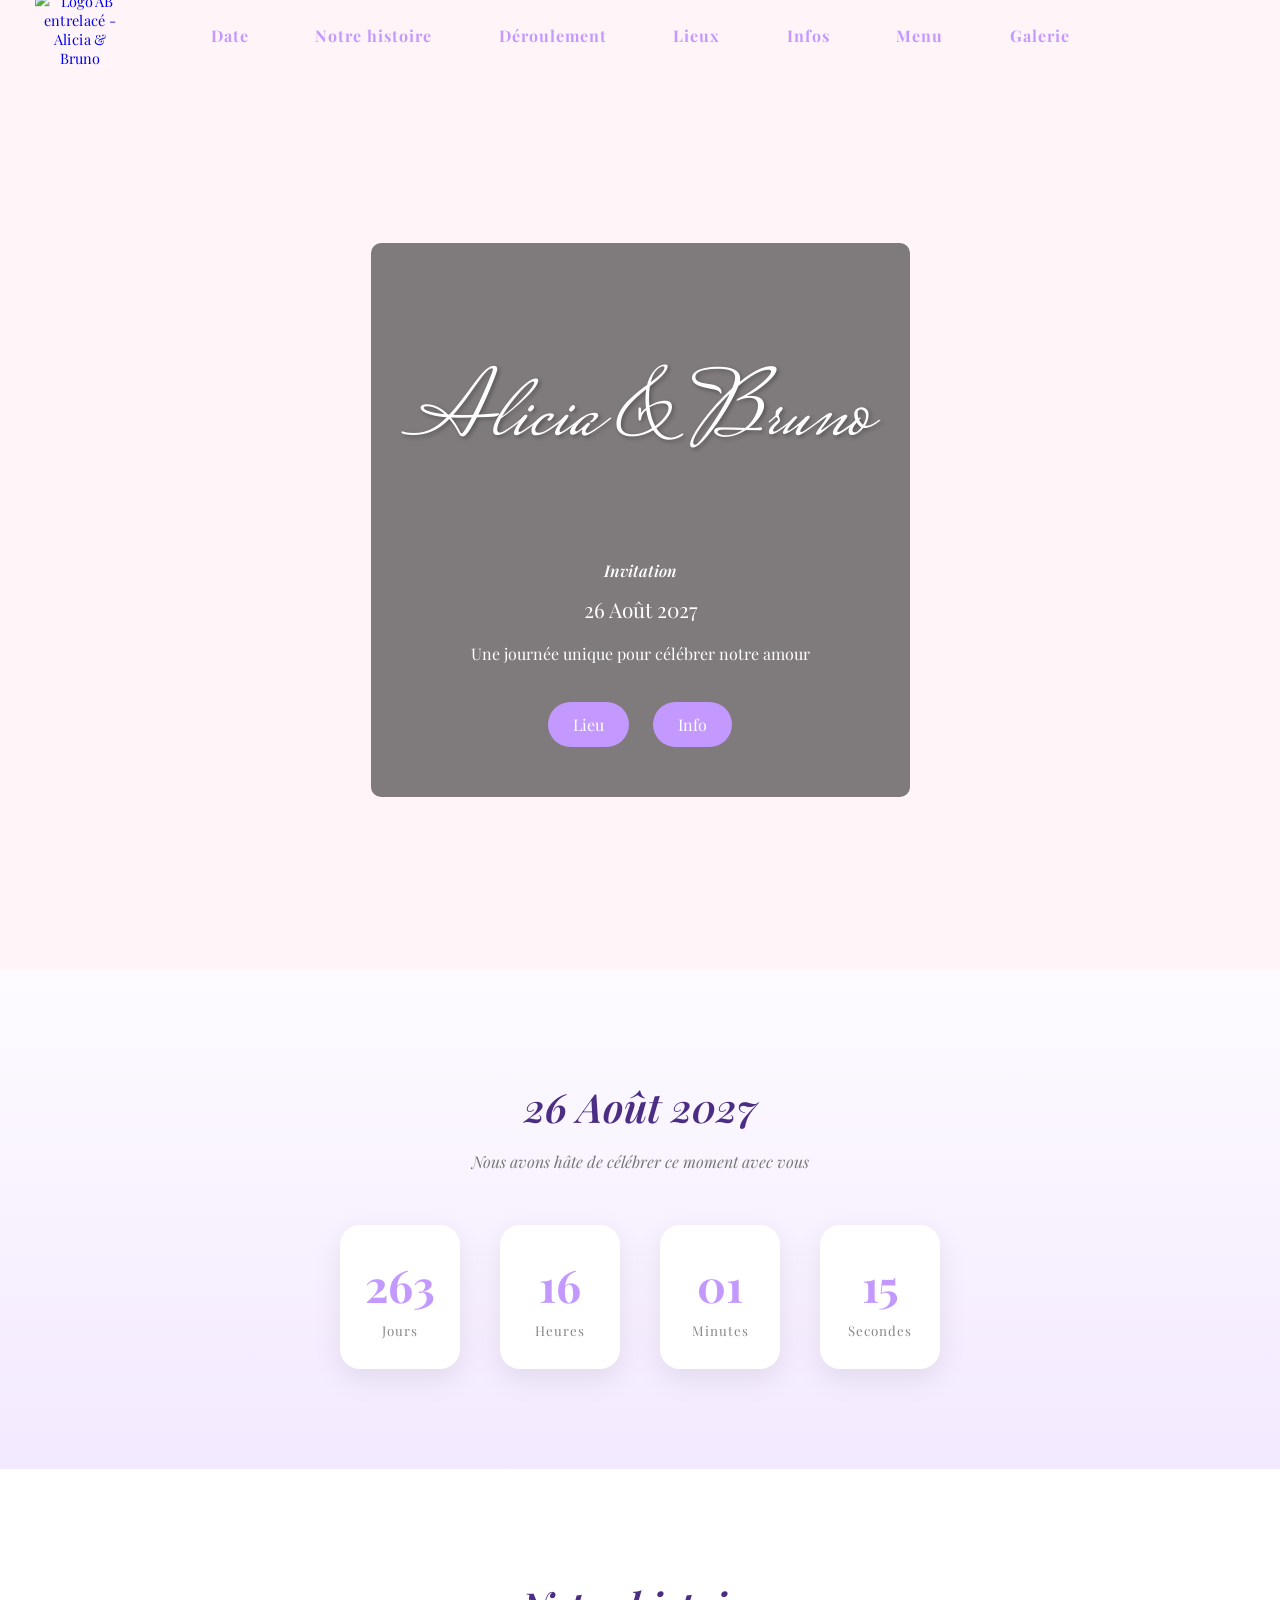
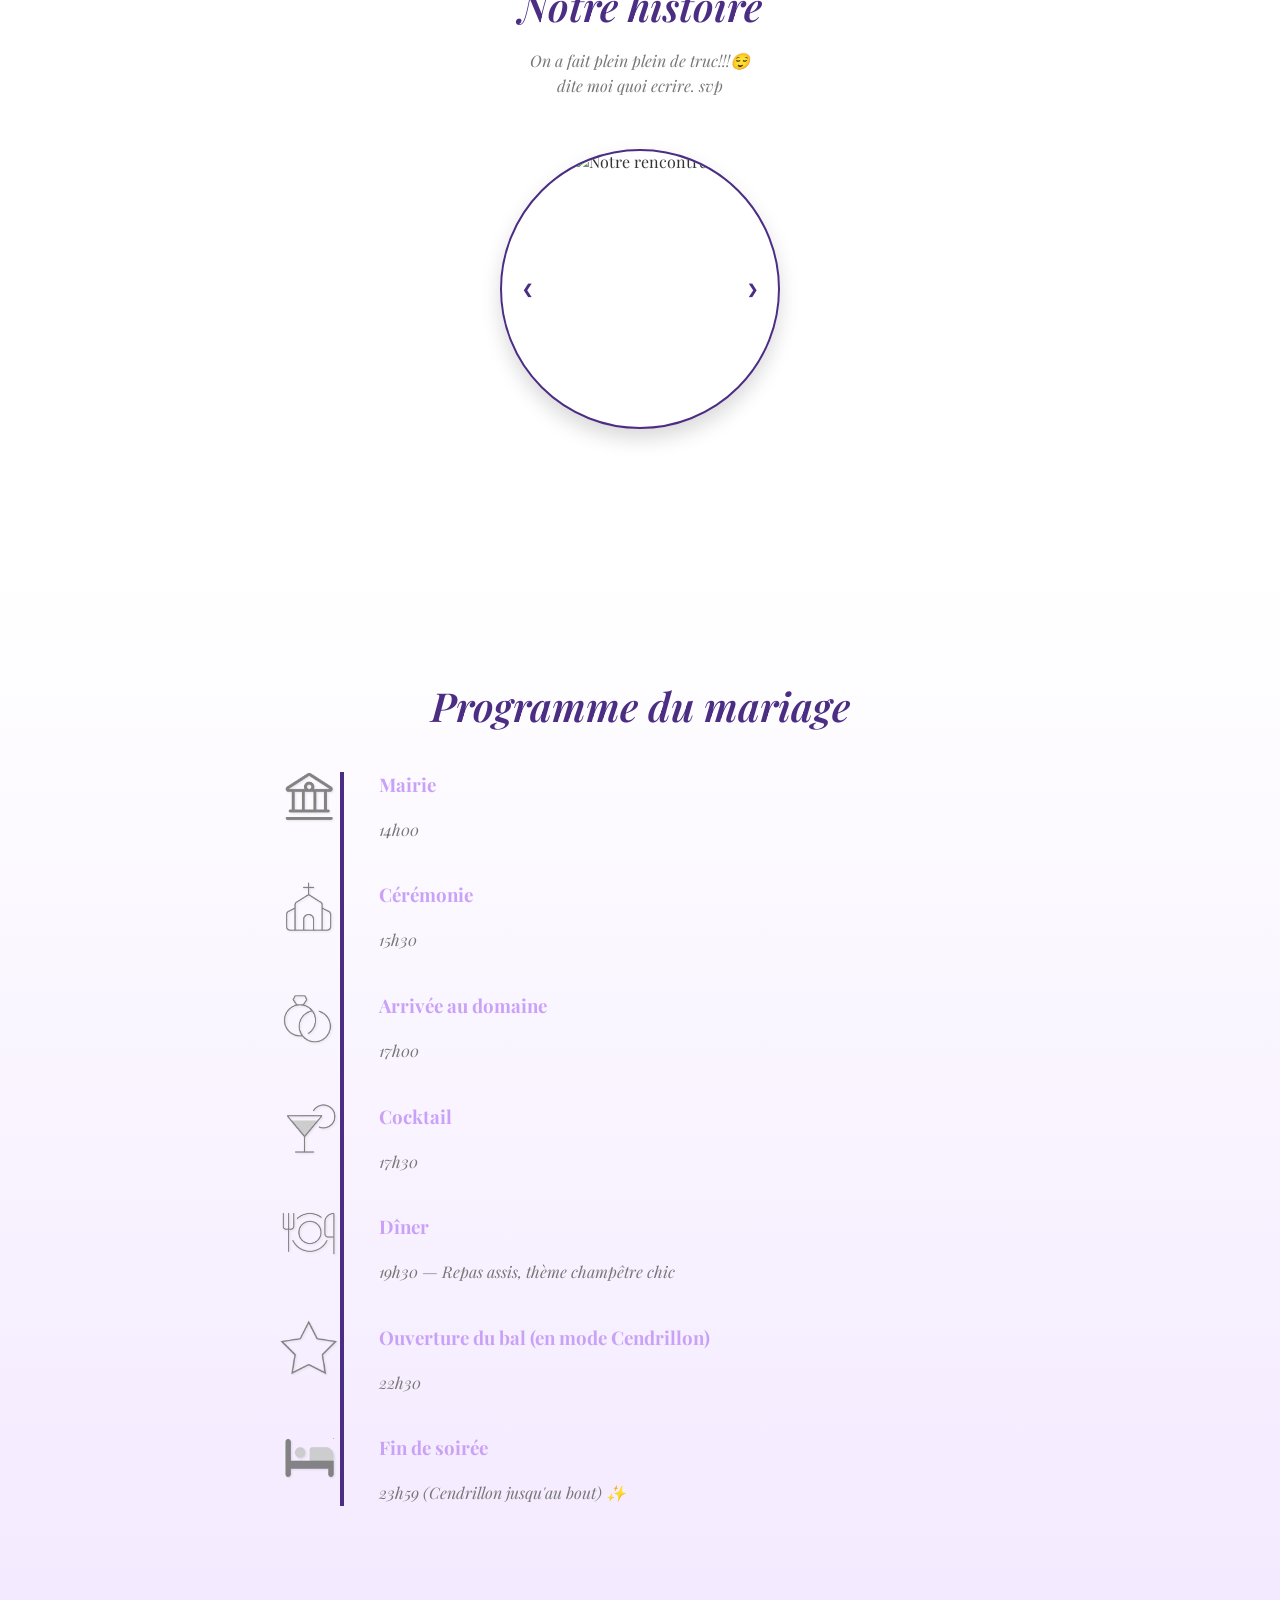
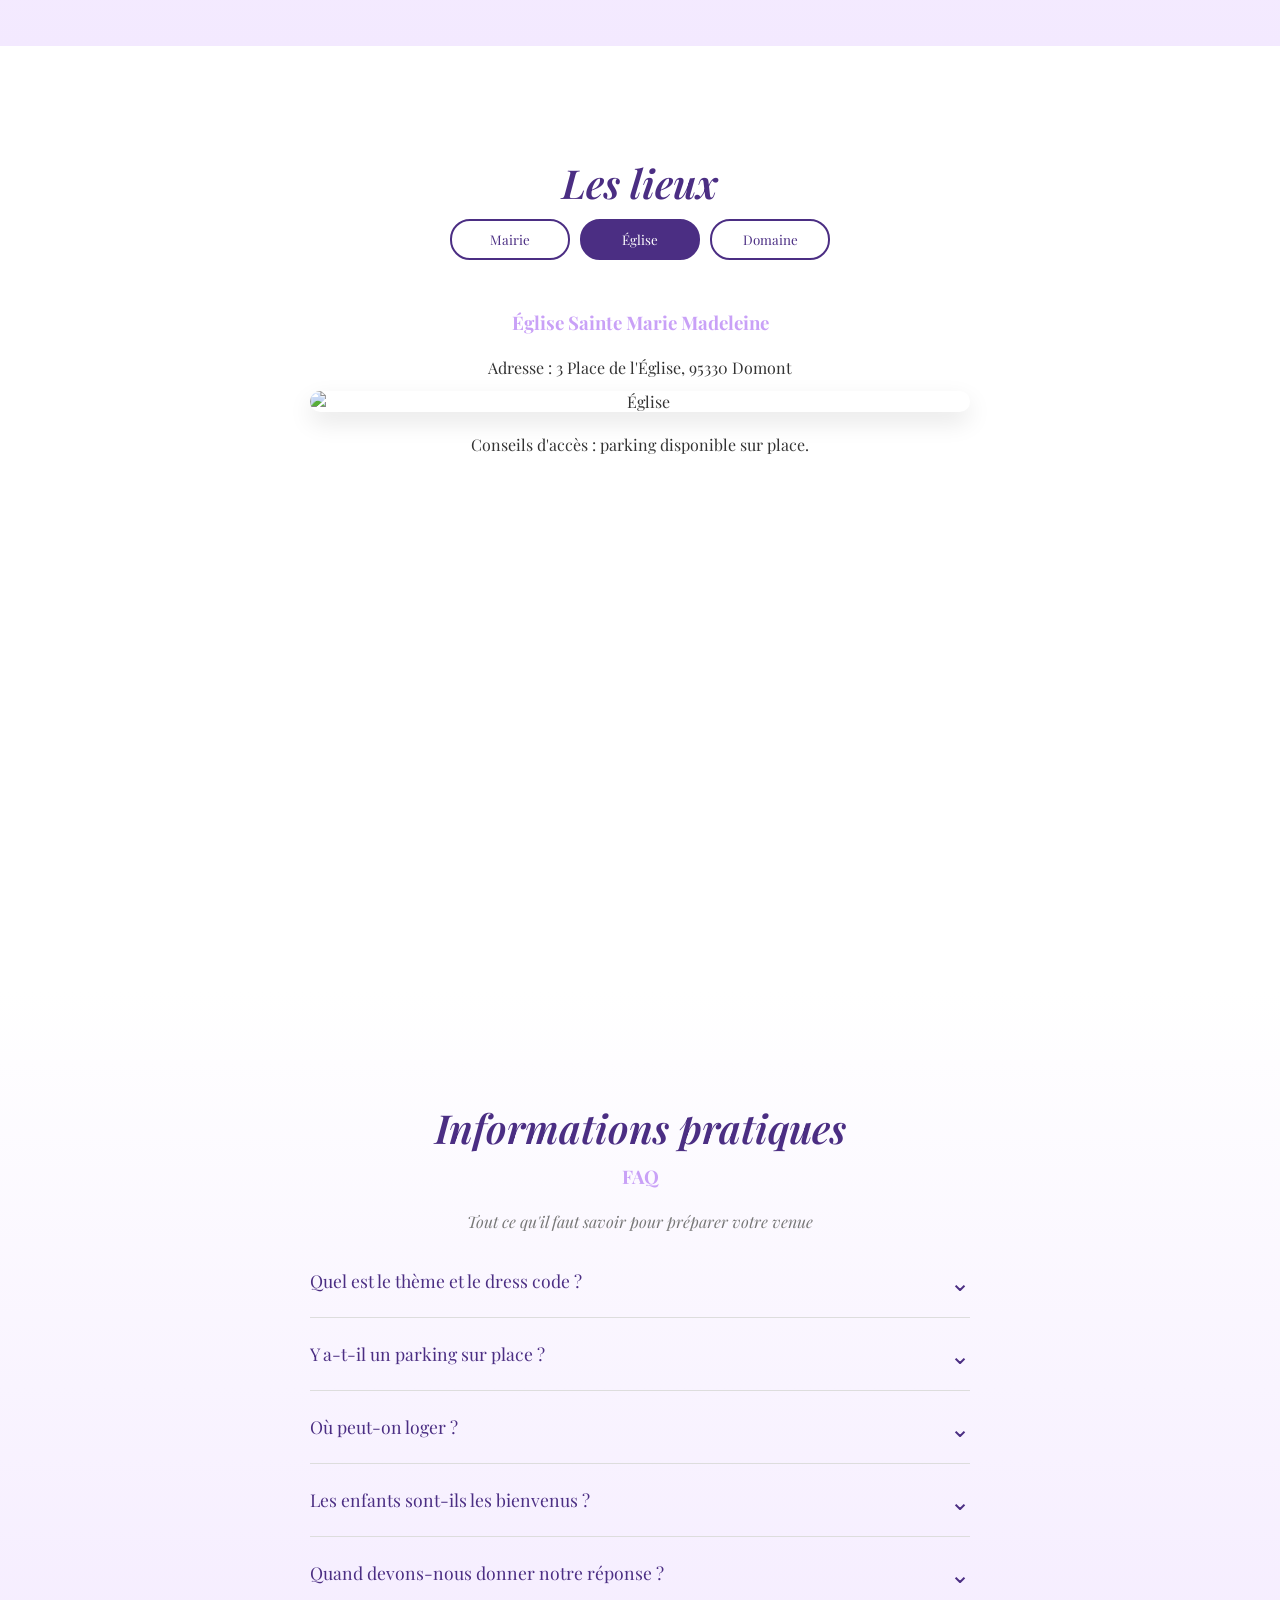
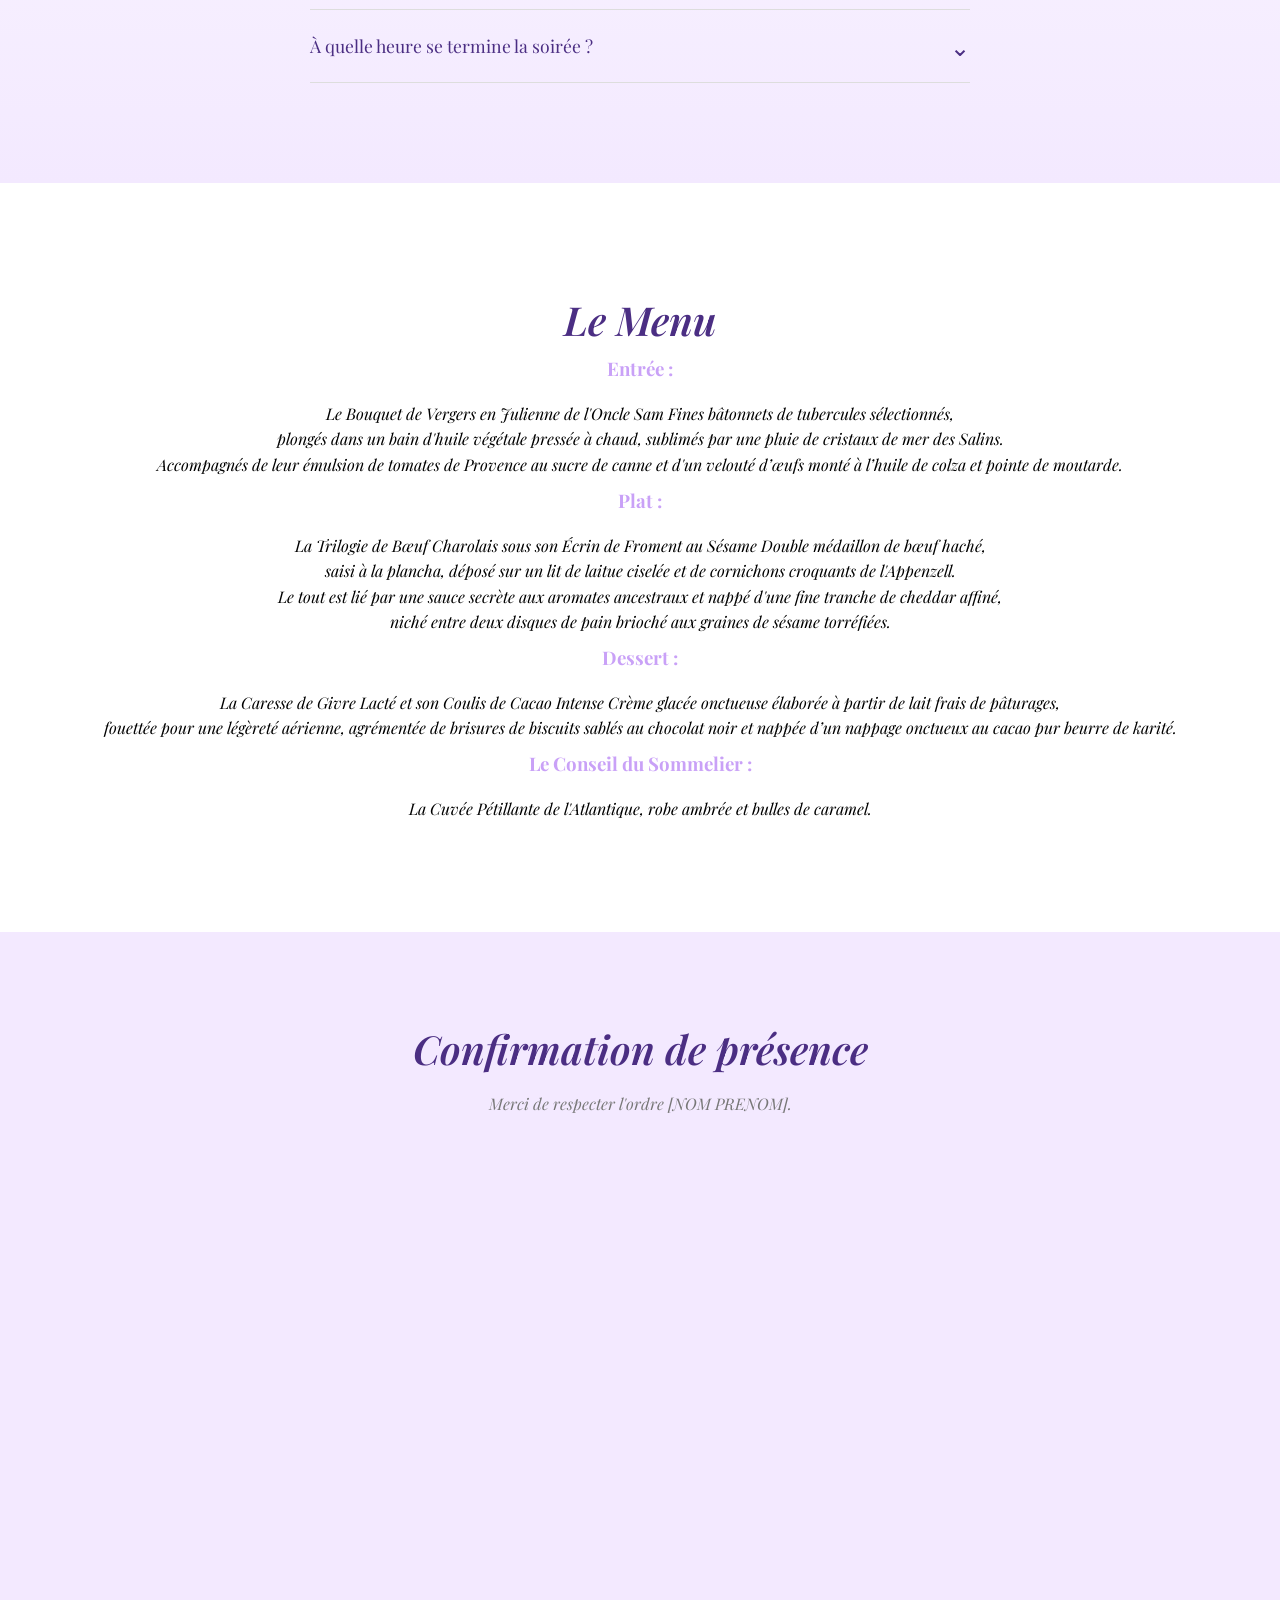
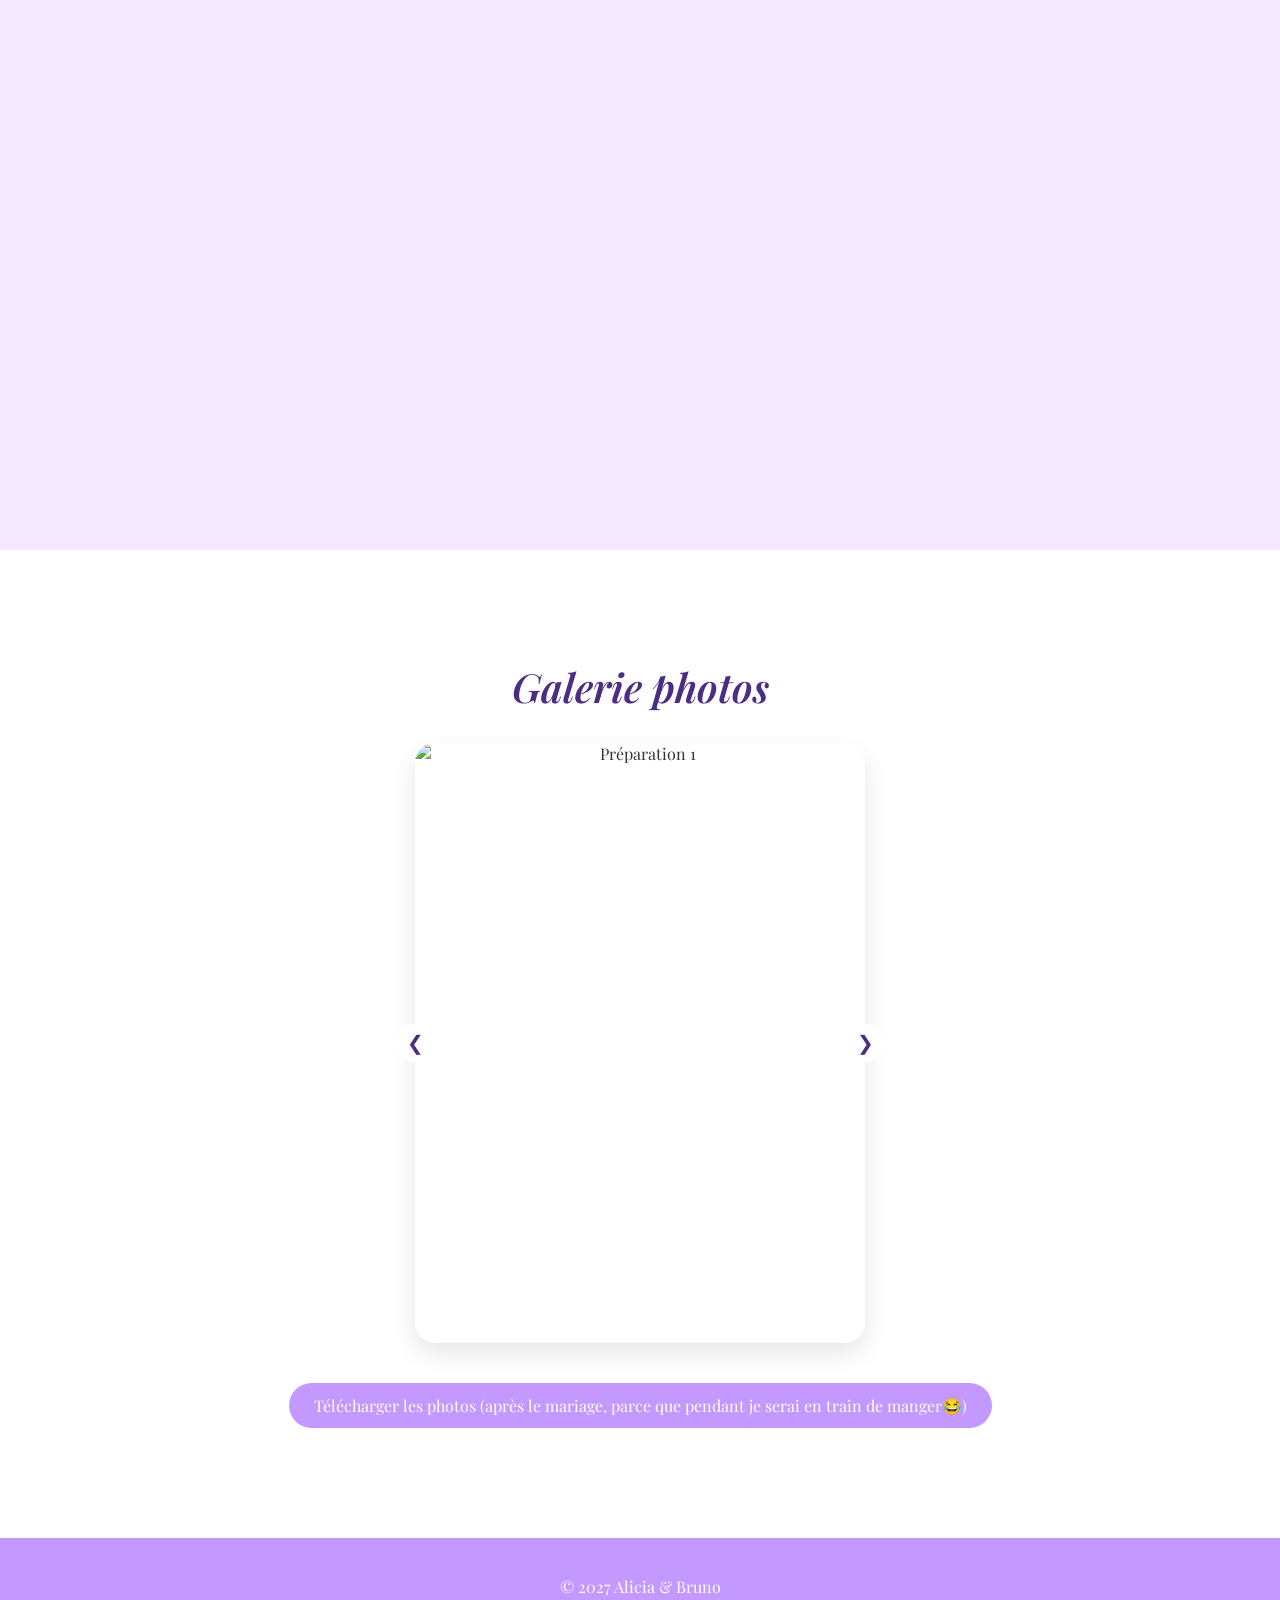
==== commit 3bc7a071: "Update index.html" ====
--- a/index.html
+++ b/index.html
@@ -151,8 +151,8 @@
 
     <!-- bouton des lieux -->
     <div class="lieu-selector">
+    <button class="tab-btn" onclick="showLieu('mairie')">Mairie</button>
     <button class="tab-btn active" onclick="showLieu('eglise')">Église</button>
-    <button class="tab-btn" onclick="showLieu('mairie')">Mairie</button>
     <button class="tab-btn" onclick="showLieu('domaine')">Domaine</button>
 </div>
 
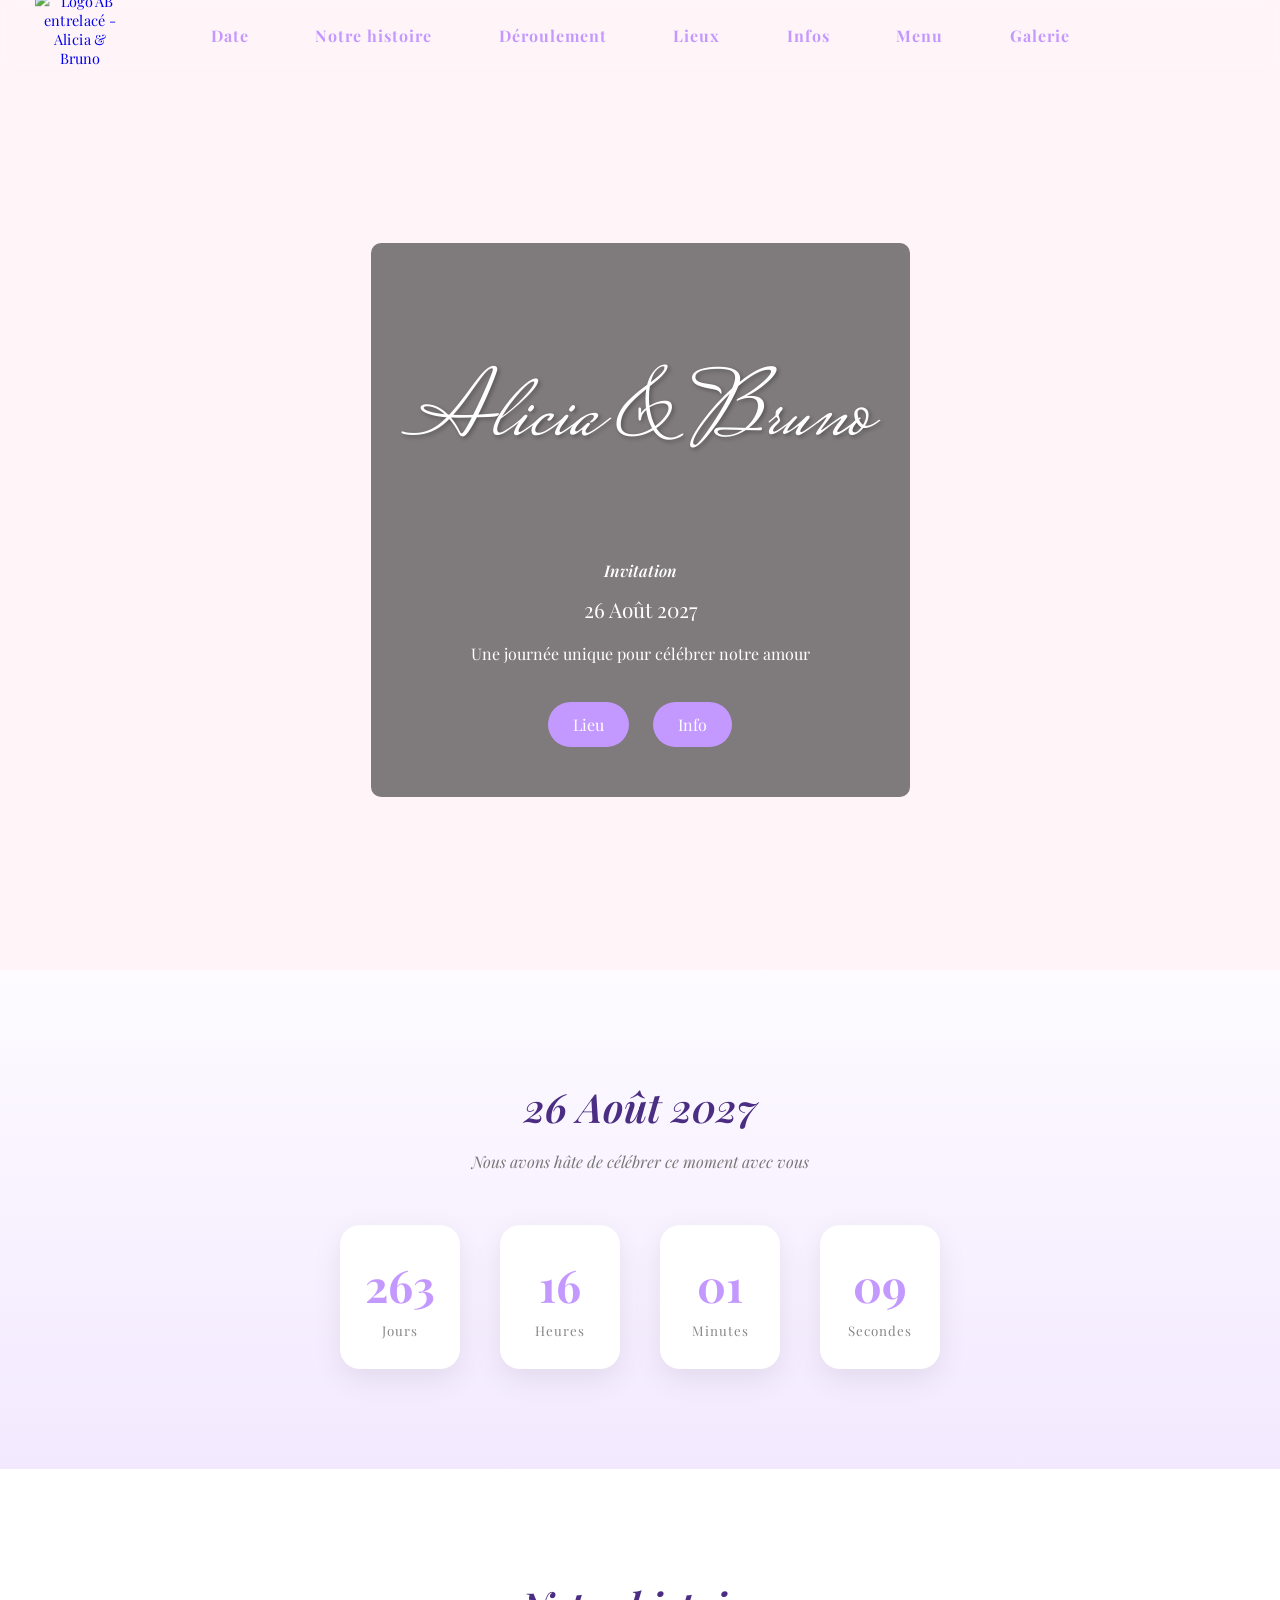
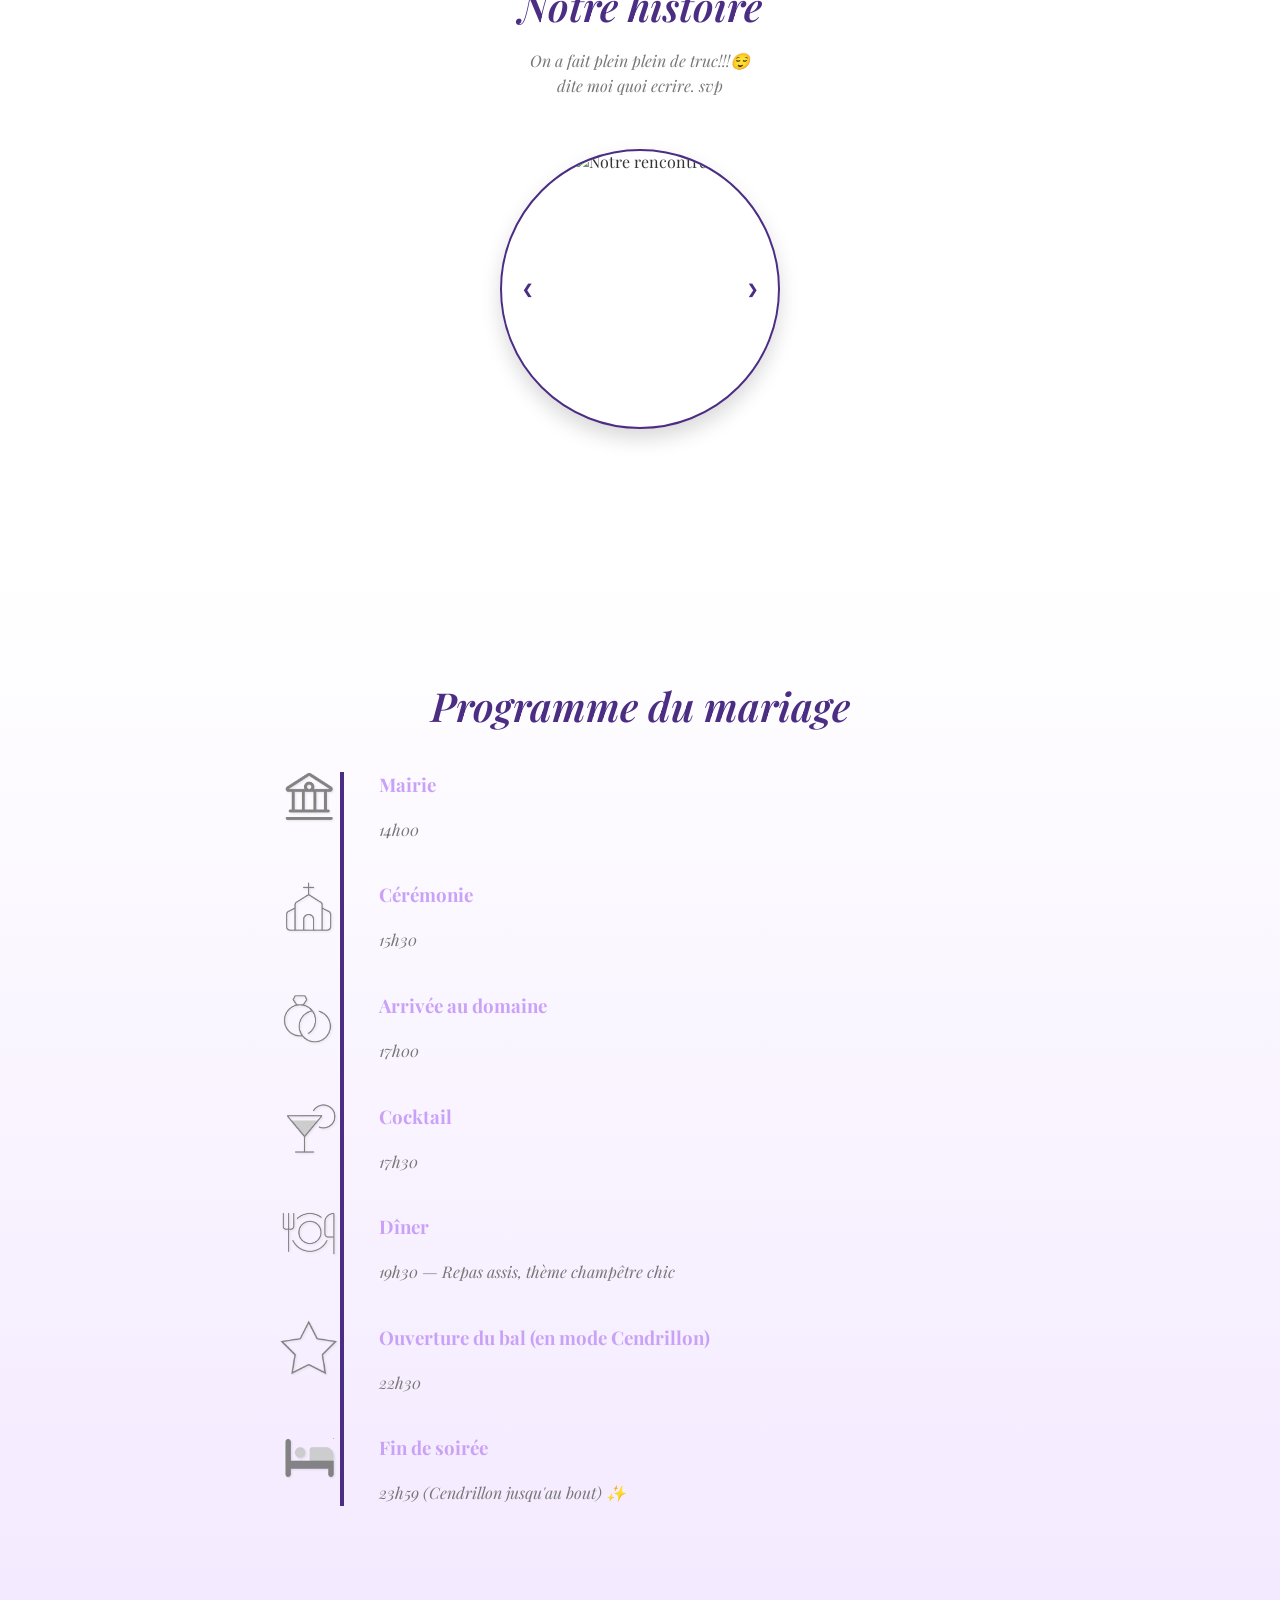
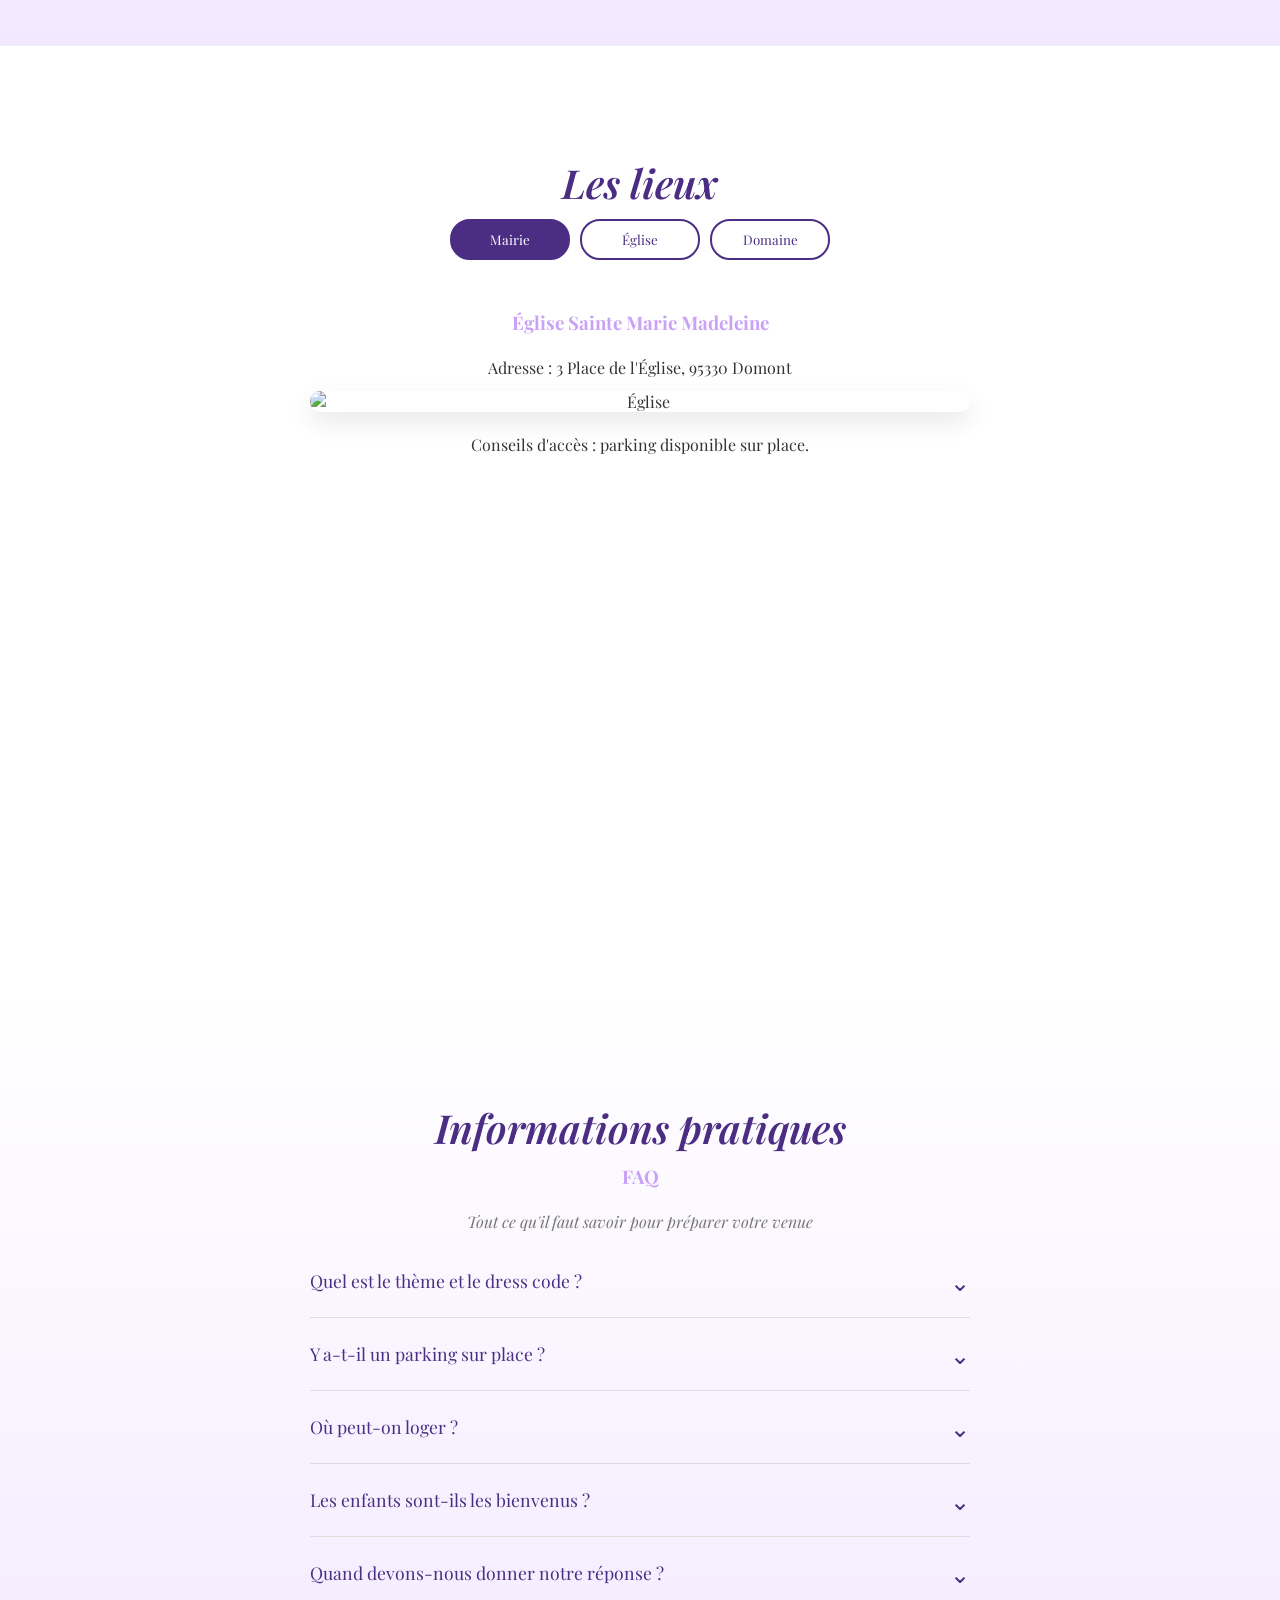
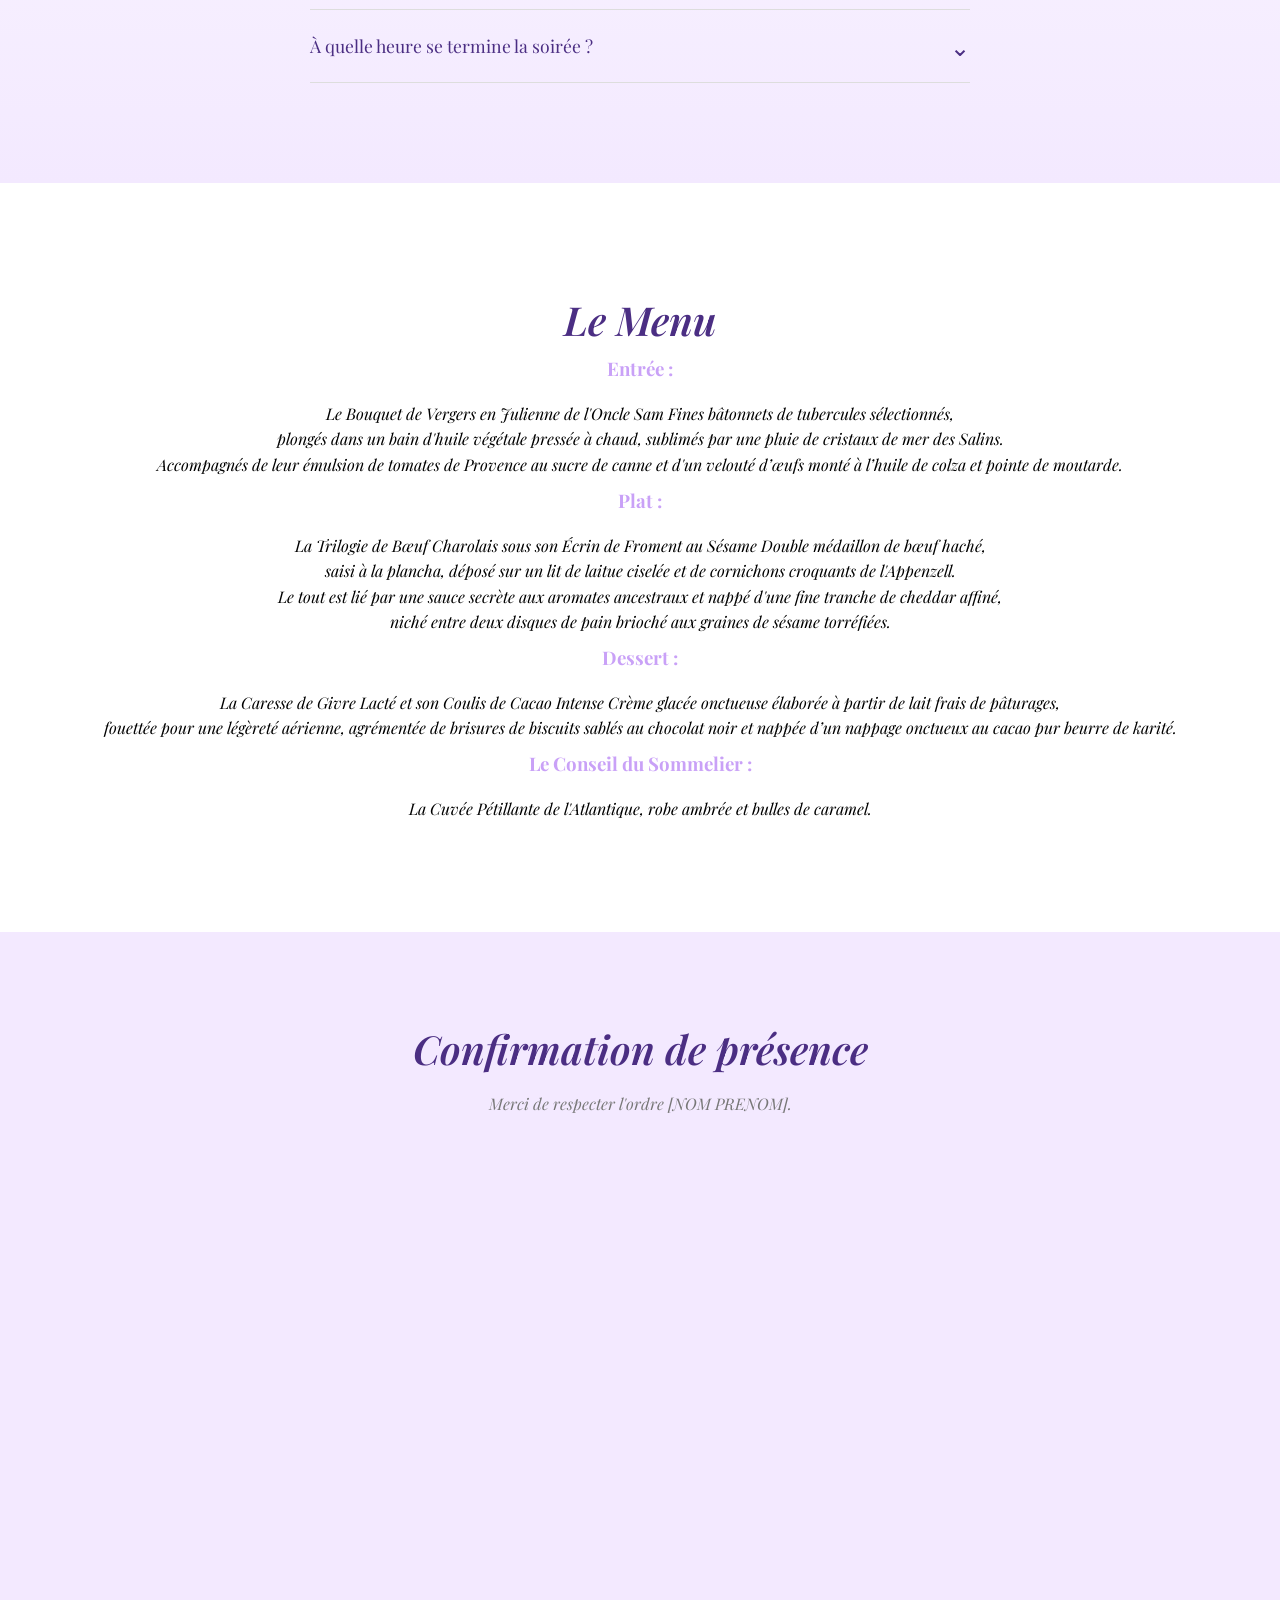
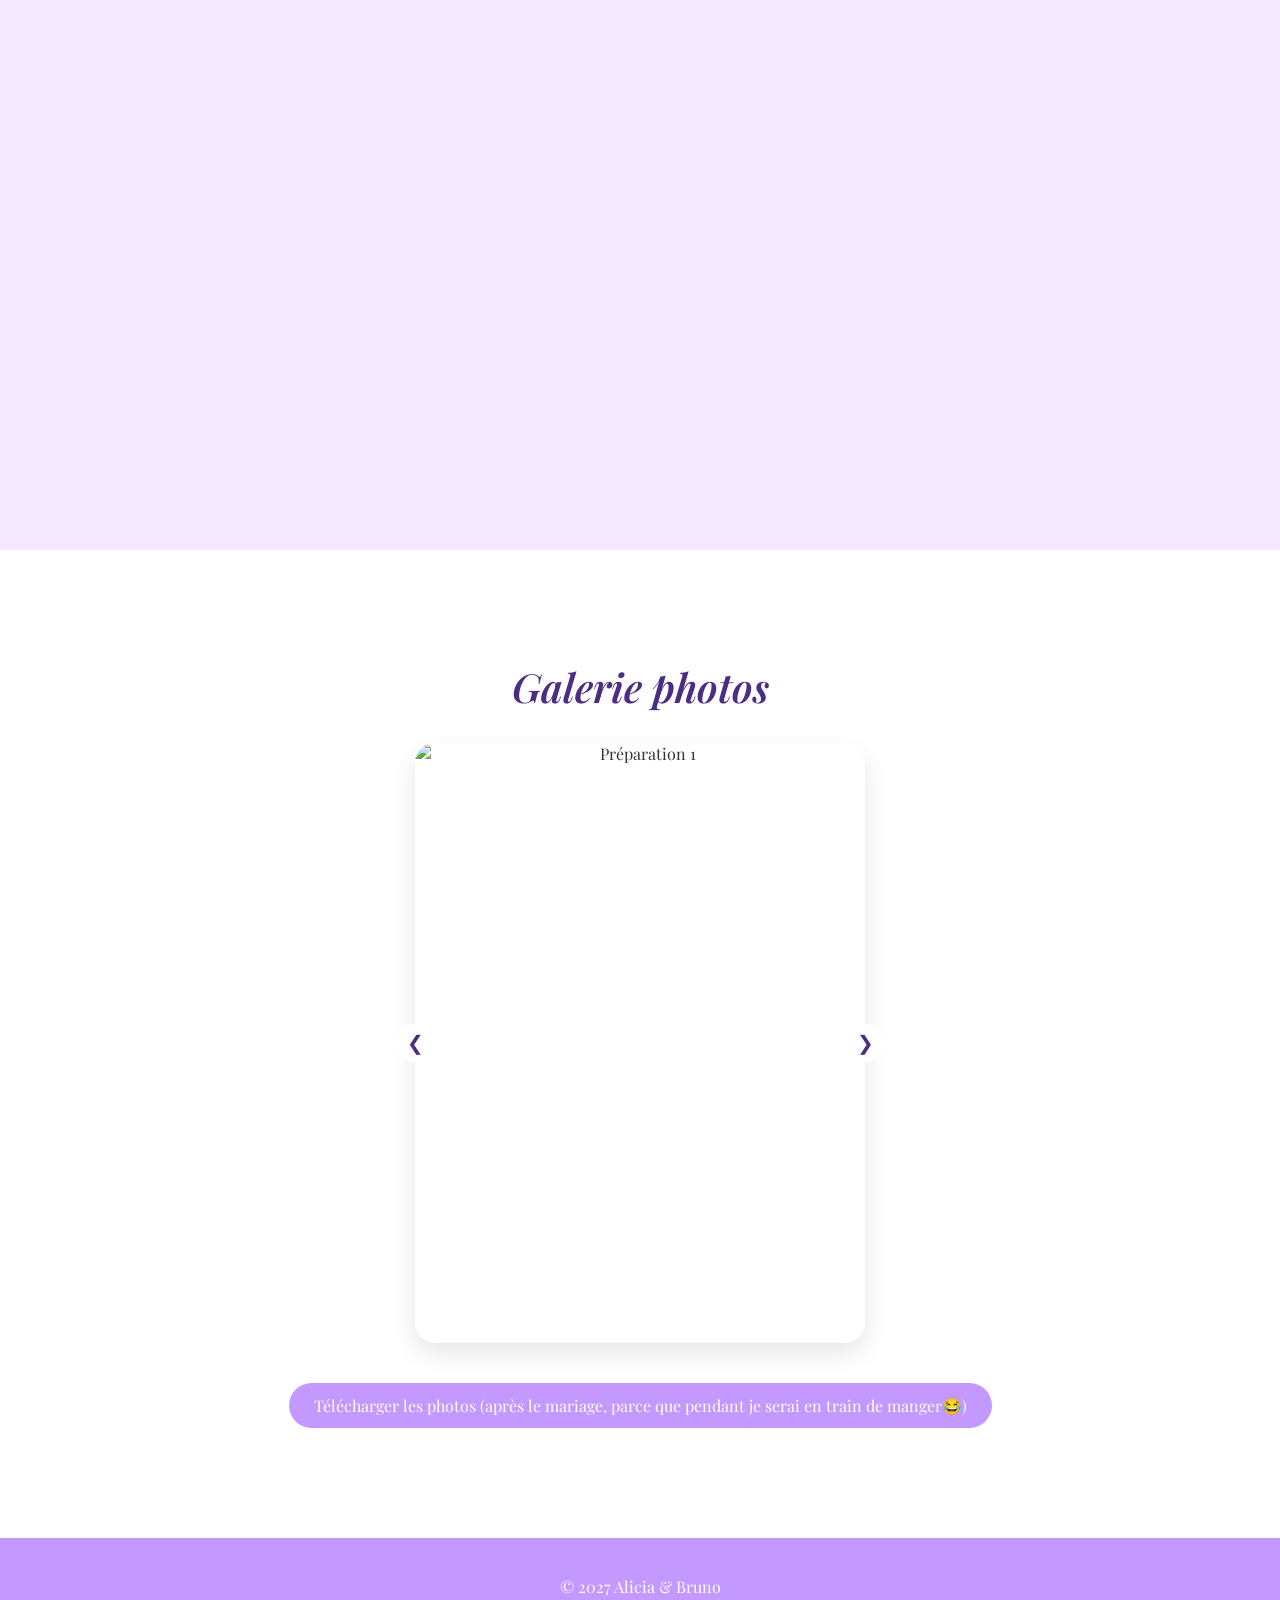
==== commit d76486bf: "Swap active state of Mairie and Église buttons" ====
--- a/index.html
+++ b/index.html
@@ -151,8 +151,8 @@
 
     <!-- bouton des lieux -->
     <div class="lieu-selector">
-    <button class="tab-btn" onclick="showLieu('mairie')">Mairie</button>
-    <button class="tab-btn active" onclick="showLieu('eglise')">Église</button>
+    <button class="tab-btn active" onclick="showLieu('mairie')">Mairie</button>
+    <button class="tab-btn" onclick="showLieu('eglise')">Église</button>
     <button class="tab-btn" onclick="showLieu('domaine')">Domaine</button>
 </div>
 
